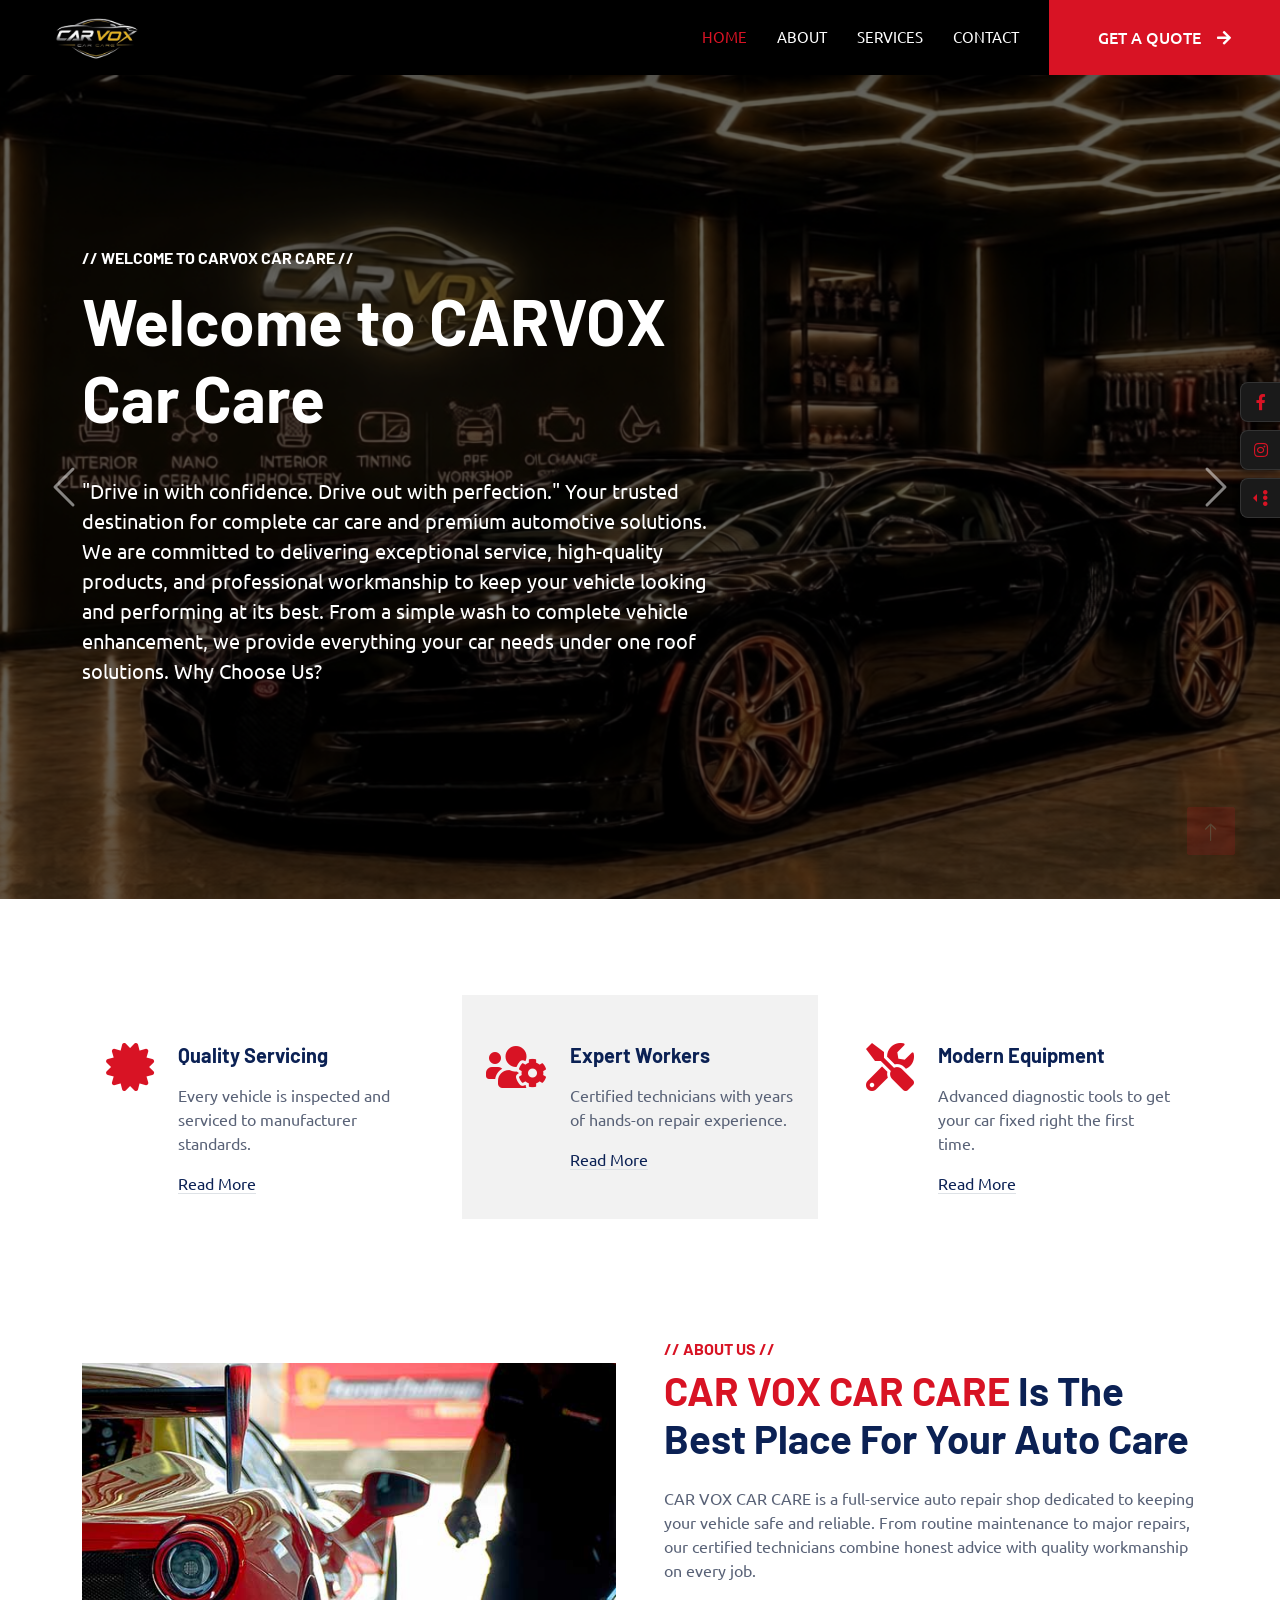
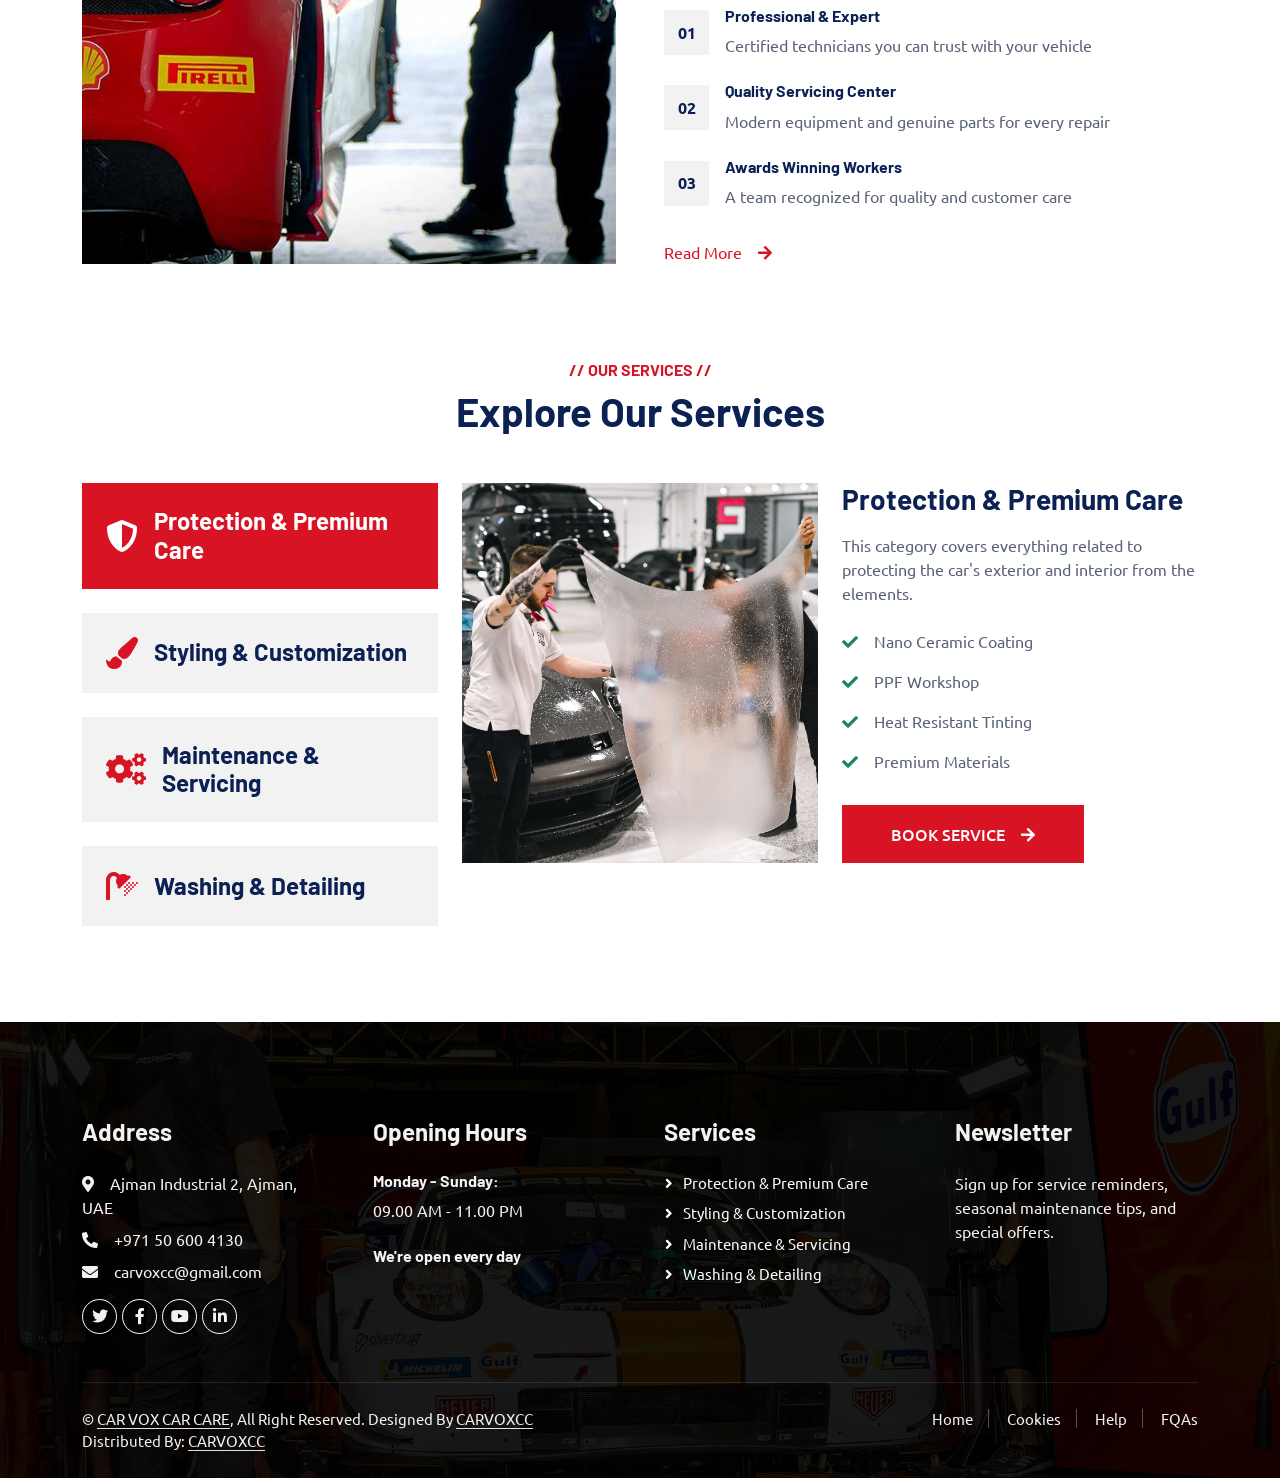
==== index.html @ cd402acd "first commit" ====
<!DOCTYPE html>
<html lang="en">

<head>
    <meta charset="utf-8">
    <title>CAR VOX CAR CARE | Car Repair & Auto Service</title>
    <meta content="width=device-width, initial-scale=1.0" name="viewport">
    <meta content="car repair, auto service, car mechanic, CAR VOX CAR CARE" name="keywords">
    <meta content="CAR VOX CAR CARE - trusted car repair and auto maintenance services." name="description">

    <!-- Favicon -->
    <link href="img/favicon.ico" rel="icon">

    <!-- Google Web Fonts -->
    <link rel="preconnect" href="https://fonts.googleapis.com">
    <link rel="preconnect" href="https://fonts.gstatic.com" crossorigin>
    <link href="https://fonts.googleapis.com/css2?family=Barlow:wght@600;700&family=Ubuntu:wght@400;500&display=swap"
        rel="stylesheet">

    <!-- Icon Font Stylesheet -->
    <link href="https://cdnjs.cloudflare.com/ajax/libs/font-awesome/5.10.0/css/all.min.css" rel="stylesheet">
    <link href="https://cdn.jsdelivr.net/npm/bootstrap-icons@1.4.1/font/bootstrap-icons.css" rel="stylesheet">

    <!-- Libraries Stylesheet -->
    <link href="lib/animate/animate.min.css" rel="stylesheet">
    <link href="lib/owlcarousel/assets/owl.carousel.min.css" rel="stylesheet">
    <link href="lib/tempusdominus/css/tempusdominus-bootstrap-4.min.css" rel="stylesheet" />

    <!-- Customized Bootstrap Stylesheet -->
    <link href="css/bootstrap.min.css" rel="stylesheet">

    <!-- Template Stylesheet -->
    <link href="css/style.css" rel="stylesheet">
</head>

<body>
    <!-- Spinner Start -->
    <div id="spinner"
        class="show bg-white position-fixed translate-middle w-100 vh-100 top-50 start-50 d-flex align-items-center justify-content-center">
        <div class="spinner-border text-primary" style="width: 3rem; height: 3rem;" role="status">
            <span class="sr-only">Loading...</span>
        </div>
    </div>
    <!-- Spinner End -->


    <!-- Topbar Start (Hidden)
    <div class="container-fluid bg-light p-0">
        <div class="row gx-0 d-none d-lg-flex">
            <div class="col-lg-7 px-5 text-start">
                <div class="h-100 d-inline-flex align-items-center py-3 me-4">
                    <small class="fa fa-map-marker-alt text-primary me-2"></small>
                    <small>Ajman Industrial 2, Ajman, UAE</small>
                </div>
                <div class="h-100 d-inline-flex align-items-center py-3">
                    <small class="far fa-clock text-primary me-2"></small>
                    <small>Open Daily : 09.00 AM - 11.00 PM</small>
                </div>
            </div>
            <div class="col-lg-5 px-5 text-end">
                <div class="h-100 d-inline-flex align-items-center py-3 me-4">
                    <small class="fa fa-phone-alt text-primary me-2"></small>
                    <small>+971 50 600 4130</small>
                </div>
                <div class="h-100 d-inline-flex align-items-center">
                    <a class="btn btn-sm-square bg-white text-primary me-1" href="https://www.instagram.com/carvox4/"><i
                            class=" fab fa-facebook-f"></i></a>
                    <a class="btn btn-sm-square bg-white text-primary me-1" href="https://www.instagram.com/carvox4/"><i class=" fab fa-twitter"></i></a>
                    <a class="btn btn-sm-square bg-white text-primary me-1" href="https://www.instagram.com/carvox4/"><i
                            class=" fab fa-linkedin-in"></i></a>
                    <a class="btn btn-sm-square bg-white text-primary me-0" href="https://www.instagram.com/carvox4/"><i class=" fab fa-instagram"></i></a>
                </div>
            </div>
        </div>
    </div>
    Topbar End -->


    <!-- Navbar Start -->
    <nav class="navbar navbar-expand-lg bg-black navbar-dark shadow sticky-top p-0">
        <a href="index.html" class="navbar-brand d-flex align-items-center px-4 px-lg-5">
            <img src="img/logo.png" alt="CAR VOX CAR CARE" class="img-fluid"
                style="max-width: 260px; max-height: 95px; object-fit: contain;">
        </a>
        <button type="button" class="navbar-toggler me-4" data-bs-toggle="collapse" data-bs-target="#navbarCollapse">
            <span class="navbar-toggler-icon"></span>
        </button>
        <div class="collapse navbar-collapse" id="navbarCollapse">
            <div class="navbar-nav ms-auto p-4 p-lg-0">
                <a href="index.html" class="nav-item nav-link active">Home</a>
                <a href="about.html" class="nav-item nav-link">About</a>
                <a href="service.html" class="nav-item nav-link">Services</a>
                <a href="contact.html" class="nav-item nav-link">Contact</a>
            </div>
            <a href="contact.html" class="btn btn-primary py-4 px-lg-5 d-none d-lg-block">Get A Quote<i
                    class="fa fa-arrow-right ms-3"></i></a>
        </div>
    </nav>
    <!-- Navbar End -->


    <!-- Carousel Start -->
    <div class="container-fluid p-0 mb-5">
        <div id="header-carousel" class="carousel slide" data-bs-ride="carousel">
            <div class="carousel-inner">
                <div class="carousel-item active">
                    <img class="w-100" src="imgh/home1.png" alt="Welcome to CARVOX Car Care">
                    <div class="carousel-caption d-flex align-items-center" style="background: rgba(0, 0, 0, 0.6);">
                        <div class="container">
                            <div class="row align-items-center justify-content-center justify-content-lg-start">
                                <div class="col-10 col-lg-7 text-center text-lg-start">
                                    <h6 class="text-white text-uppercase mb-3 animated slideInDown">// Welcome to CARVOX
                                        Car Care //</h6>
                                    <h1 class="display-3 text-white mb-4 pb-3 animated slideInDown">Welcome to CARVOX
                                        Car Care</h1>
                                    <p class="fs-5 text-white mb-4 pb-3 animated slideInDown">"Drive in with confidence.
                                        Drive out with perfection." <span class="d-none d-md-inline">Your trusted
                                            destination for complete car care
                                            and premium automotive solutions. We are committed to delivering exceptional
                                            service,
                                            high-quality products, and professional workmanship to keep your vehicle
                                            looking
                                            and
                                            performing at its best. From a simple wash to complete vehicle enhancement,
                                            we
                                            provide
                                            everything your car needs under one roof solutions. Why Choose Us?</span>
                                    </p>
                                </div>
                            </div>
                        </div>
                    </div>
                </div>
                <div class="carousel-item">
                    <img class="w-100" src="imgh/nano%20ceramic.jpg" alt="Nano Ceramic Coating">
                    <div class="carousel-caption d-flex align-items-center" style="background: rgba(0, 0, 0, 0.6);">
                        <div class="container">
                            <div class="row align-items-center justify-content-center justify-content-lg-start">
                                <div class="col-10 col-lg-7 text-center text-lg-start">
                                    <h6 class="text-white text-uppercase mb-3 animated slideInDown">// Nano Ceramic
                                        Coating //</h6>
                                    <h1 class="display-3 text-white mb-4 pb-3 animated slideInDown">Nano Ceramic Coating
                                    </h1>
                                    <p class="fs-5 text-white mb-4 pb-3 animated slideInDown">Experience advanced
                                        protection for your vehicle's paintwork with our premium nano ceramic
                                        coating. This state-of-the-art solution shields against scratches, UV rays, and
                                        environmental contaminants. Enjoy a long-lasting, glossy finish that keeps your
                                        car
                                        looking brand new for years.</p>
                                </div>
                            </div>
                        </div>
                    </div>
                </div>
                <div class="carousel-item">
                    <img class="w-100" src="imgh/ppf.jpg" alt="PPF Workshop">
                    <div class="carousel-caption d-flex align-items-center" style="background: rgba(0, 0, 0, 0.6);">
                        <div class="container">
                            <div class="row align-items-center justify-content-center justify-content-lg-start">
                                <div class="col-10 col-lg-7 text-center text-lg-start">
                                    <h6 class="text-white text-uppercase mb-3 animated slideInDown">// PPF Workshop //
                                    </h6>
                                    <h1 class="display-3 text-white mb-4 pb-3 animated slideInDown">PPF Workshop</h1>
                                    <p class="fs-5 text-white mb-4 pb-3 animated slideInDown">Preserve your car's
                                        flawless appearance with our high-quality Paint Protection Film (PPF)
                                        installation. Our expertly applied transparent film defends against rock chips,
                                        road
                                        debris, and minor abrasions. Drive with confidence knowing your original paint
                                        is
                                        safeguarded without compromising aesthetics.</p>
                                </div>
                            </div>
                        </div>
                    </div>
                </div>
                <div class="carousel-item">
                    <img class="w-100" src="imgh/tinting1.jpg" alt="Heat Resistant Tinting">
                    <div class="carousel-caption d-flex align-items-center" style="background: rgba(0, 0, 0, 0.6);">
                        <div class="container">
                            <div class="row align-items-center justify-content-center justify-content-lg-start">
                                <div class="col-10 col-lg-7 text-center text-lg-start">
                                    <h6 class="text-white text-uppercase mb-3 animated slideInDown">// Heat Resistant
                                        Tinting //</h6>
                                    <h1 class="display-3 text-white mb-4 pb-3 animated slideInDown">Heat Resistant
                                        Tinting</h1>
                                    <p class="fs-5 text-white mb-4 pb-3 animated slideInDown">Stay cool and comfortable
                                        with our premium heat-resistant window tinting services. Our
                                        advanced tints block harmful UV rays and significantly reduce interior
                                        temperatures. Enhance your privacy and protect your vehicle's upholstery from
                                        fading
                                        and sun damage.</p>
                                </div>
                            </div>
                        </div>
                    </div>
                </div>
                <div class="carousel-item">
                    <img class="w-100" src="imgh/premium%20material.jpg" alt="Premium Materials">
                    <div class="carousel-caption d-flex align-items-center" style="background: rgba(0, 0, 0, 0.6);">
                        <div class="container">
                            <div class="row align-items-center justify-content-center justify-content-lg-start">
                                <div class="col-10 col-lg-7 text-center text-lg-start">
                                    <h6 class="text-white text-uppercase mb-3 animated slideInDown">// Premium Materials
                                        //</h6>
                                    <h1 class="display-3 text-white mb-4 pb-3 animated slideInDown">Premium Materials
                                    </h1>
                                    <p class="fs-5 text-white mb-4 pb-3 animated slideInDown">We believe your vehicle
                                        deserves nothing but the absolute best in care and
                                        maintenance. That's why we exclusively use top-tier, industry-leading products
                                        and
                                        materials for all our services. Experience superior results and unmatched
                                        durability
                                        with our uncompromising commitment to quality.</p>
                                </div>
                            </div>
                        </div>
                    </div>
                </div>
                <div class="carousel-item">
                    <img class="w-100" src="imgh/upolstery.jpg" alt="Interior Upholstery">
                    <div class="carousel-caption d-flex align-items-center" style="background: rgba(0, 0, 0, 0.6);">
                        <div class="container">
                            <div class="row align-items-center justify-content-center justify-content-lg-start">
                                <div class="col-10 col-lg-7 text-center text-lg-start">
                                    <h6 class="text-white text-uppercase mb-3 animated slideInDown">// Interior
                                        Upholstery //</h6>
                                    <h1 class="display-3 text-white mb-4 pb-3 animated slideInDown">Interior Upholstery
                                    </h1>
                                    <p class="fs-5 text-white mb-4 pb-3 animated slideInDown">Transform your daily
                                        commute with our luxurious and comfortable interior seating
                                        upgrades. We offer premium leather, custom stitching, and ergonomic designs
                                        tailored
                                        to your unique style. Elevate your driving experience in a cabin that feels as
                                        incredible as it looks.</p>
                                </div>
                            </div>
                        </div>
                    </div>
                </div>
                <div class="carousel-item">
                    <img class="w-100" src="imgh/cat%20stero.jpg" alt="Car Stereo Systems">
                    <div class="carousel-caption d-flex align-items-center" style="background: rgba(0, 0, 0, 0.6);">
                        <div class="container">
                            <div class="row align-items-center justify-content-center justify-content-lg-start">
                                <div class="col-10 col-lg-7 text-center text-lg-start">
                                    <h6 class="text-white text-uppercase mb-3 animated slideInDown">// Car Stereo
                                        Systems //</h6>
                                    <h1 class="display-3 text-white mb-4 pb-3 animated slideInDown">Car Stereo Systems
                                    </h1>
                                    <p class="fs-5 text-white mb-4 pb-3 animated slideInDown">Immerse yourself in
                                        crystal-clear audio with our top-tier car stereo system
                                        upgrades. We install premium speakers, amplifiers, and head units customized for
                                        optimal acoustic performance. Turn every journey into a concert-like experience
                                        with
                                        unparalleled sound quality.</p>
                                </div>
                            </div>
                        </div>
                    </div>
                </div>
                <div class="carousel-item">
                    <img class="w-100" src="imgh/car%20aceesories.jpg" alt="Premium Accessories">
                    <div class="carousel-caption d-flex align-items-center" style="background: rgba(0, 0, 0, 0.6);">
                        <div class="container">
                            <div class="row align-items-center justify-content-center justify-content-lg-start">
                                <div class="col-10 col-lg-7 text-center text-lg-start">
                                    <h6 class="text-white text-uppercase mb-3 animated slideInDown">// Premium
                                        Accessories //</h6>
                                    <h1 class="display-3 text-white mb-4 pb-3 animated slideInDown">Premium Accessories
                                    </h1>
                                    <p class="fs-5 text-white mb-4 pb-3 animated slideInDown">Enhance your vehicle's
                                        functionality and aesthetic appeal with our range of premium
                                        accessories. From custom floor mats to advanced lighting solutions, we have
                                        exactly
                                        what you need. Personalize your ride to perfectly match your lifestyle and
                                        driving
                                        preferences.</p>
                                </div>
                            </div>
                        </div>
                    </div>
                </div>
                <div class="carousel-item">
                    <img class="w-100" src="imgh/wrapping.jpg" alt="Professional Wrapping">
                    <div class="carousel-caption d-flex align-items-center" style="background: rgba(0, 0, 0, 0.6);">
                        <div class="container">
                            <div class="row align-items-center justify-content-center justify-content-lg-start">
                                <div class="col-10 col-lg-7 text-center text-lg-start">
                                    <h6 class="text-white text-uppercase mb-3 animated slideInDown">// Professional
                                        Wrapping //</h6>
                                    <h1 class="display-3 text-white mb-4 pb-3 animated slideInDown">Professional
                                        Wrapping</h1>
                                    <p class="fs-5 text-white mb-4 pb-3 animated slideInDown">Completely reinvent your
                                        car's look with our precision vinyl wrapping services. Choose
                                        from a vast array of colors and finishes, including matte, gloss, and textured
                                        options. Protect your original paint while turning heads on the road with a
                                        flawless,
                                        custom design.</p>
                                </div>
                            </div>
                        </div>
                    </div>
                </div>
                <div class="carousel-item">
                    <img class="w-100" src="imgh/oilchange.jpg" alt="Engine Oil Change">
                    <div class="carousel-caption d-flex align-items-center" style="background: rgba(0, 0, 0, 0.6);">
                        <div class="container">
                            <div class="row align-items-center justify-content-center justify-content-lg-start">
                                <div class="col-10 col-lg-7 text-center text-lg-start">
                                    <h6 class="text-white text-uppercase mb-3 animated slideInDown">// Engine Oil Change
                                        //</h6>
                                    <h1 class="display-3 text-white mb-4 pb-3 animated slideInDown">Engine Oil Change
                                    </h1>
                                    <p class="fs-5 text-white mb-4 pb-3 animated slideInDown">Keep your engine running
                                        smoothly and efficiently with our comprehensive oil change
                                        services. We use premium synthetic oils and high-quality filters to ensure
                                        maximum
                                        engine protection. Extend the lifespan of your vehicle and maintain peak
                                        performance
                                        with regular maintenance.</p>
                                </div>
                            </div>
                        </div>
                    </div>
                </div>
                <div class="carousel-item">
                    <img class="w-100" src="imgh/quick%20lube.jpg" alt="Quick Lube Service">
                    <div class="carousel-caption d-flex align-items-center" style="background: rgba(0, 0, 0, 0.6);">
                        <div class="container">
                            <div class="row align-items-center justify-content-center justify-content-lg-start">
                                <div class="col-10 col-lg-7 text-center text-lg-start">
                                    <h6 class="text-white text-uppercase mb-3 animated slideInDown">// Quick Lube
                                        Service //</h6>
                                    <h1 class="display-3 text-white mb-4 pb-3 animated slideInDown">Quick Lube Service
                                    </h1>
                                    <p class="fs-5 text-white mb-4 pb-3 animated slideInDown">Experience fast,
                                        efficient, and reliable service for all your routine vehicle maintenance
                                        needs. Our expert technicians provide comprehensive fluid checks, top-offs, and
                                        swift
                                        filter replacements. Get back on the road safely and quickly without
                                        compromising on
                                        the quality of care.</p>
                                </div>
                            </div>
                        </div>
                    </div>
                </div>
                <div class="carousel-item">
                    <img class="w-100" src="imgh/quality%20you%20can%20trust.jpg" alt="Quality You Can Trust">
                    <div class="carousel-caption d-flex align-items-center" style="background: rgba(0, 0, 0, 0.6);">
                        <div class="container">
                            <div class="row align-items-center justify-content-center justify-content-lg-start">
                                <div class="col-10 col-lg-7 text-center text-lg-start">
                                    <h6 class="text-white text-uppercase mb-3 animated slideInDown">// Quality You Can
                                        Trust //</h6>
                                    <h1 class="display-3 text-white mb-4 pb-3 animated slideInDown">Quality You Can
                                        Trust</h1>
                                    <p class="fs-5 text-white mb-4 pb-3 animated slideInDown">Rely on our team of
                                        certified professionals for expertise and care you can completely
                                        trust. We are dedicated to delivering meticulous attention to detail and
                                        outstanding
                                        customer service. Your satisfaction and your vehicle's optimal performance are
                                        our
                                        absolute highest priorities.</p>
                                </div>
                            </div>
                        </div>
                    </div>
                </div>
                <div class="carousel-item">
                    <img class="w-100" src="imgh/foam%20wr.png" alt="Foam Wash">
                    <div class="carousel-caption d-flex align-items-center" style="background: rgba(0, 0, 0, 0.6);">
                        <div class="container">
                            <div class="row align-items-center justify-content-center justify-content-lg-start">
                                <div class="col-10 col-lg-7 text-center text-lg-start">
                                    <h6 class="text-white text-uppercase mb-3 animated slideInDown">// Foam Wash //</h6>
                                    <h1 class="display-3 text-white mb-4 pb-3 animated slideInDown">Foam Wash</h1>
                                    <p class="fs-5 text-white mb-4 pb-3 animated slideInDown">Treat your car to a deep,
                                        rejuvenating clean with our specialized thick foam wash. Our
                                        gentle yet effective formula lifts dirt and grime without scratching your
                                        delicate clear
                                        coat. Restore that stunning showroom shine to your vehicle's exterior with every
                                        wash.</p>
                                </div>
                            </div>
                        </div>
                    </div>
                </div>
                <div class="carousel-item">
                    <img class="w-100" src="imgh/water%20service.jpg" alt="Water Service">
                    <div class="carousel-caption d-flex align-items-center" style="background: rgba(0, 0, 0, 0.6);">
                        <div class="container">
                            <div class="row align-items-center justify-content-center justify-content-lg-start">
                                <div class="col-10 col-lg-7 text-center text-lg-start">
                                    <h6 class="text-white text-uppercase mb-3 animated slideInDown">// Water Service //
                                    </h6>
                                    <h1 class="display-3 text-white mb-4 pb-3 animated slideInDown">Water Service</h1>
                                    <p class="fs-5 text-white mb-4 pb-3 animated slideInDown">Ensure every inch of your
                                        vehicle is spotless with our thorough and meticulous water
                                        service. We use purified water and advanced techniques to prevent water spots
                                        and
                                        mineral deposits. Give your car the pristine, streak-free finish it deserves
                                        after
                                        every comprehensive clean.</p>
                                </div>
                            </div>
                        </div>
                    </div>
                </div>
                <div class="carousel-item">
                    <img class="w-100" src="imgh/interior%20cleaning.jpg" alt="Interior Cleaning">
                    <div class="carousel-caption d-flex align-items-center" style="background: rgba(0, 0, 0, 0.6);">
                        <div class="container">
                            <div class="row align-items-center justify-content-center justify-content-lg-start">
                                <div class="col-10 col-lg-7 text-center text-lg-start">
                                    <h6 class="text-white text-uppercase mb-3 animated slideInDown">// Interior Cleaning
                                        //</h6>
                                    <h1 class="display-3 text-white mb-4 pb-3 animated slideInDown">Interior Cleaning
                                    </h1>
                                    <p class="fs-5 text-white mb-4 pb-3 animated slideInDown">Refresh and revitalize
                                        your car's interior, returning it to pristine showroom
                                        condition. Our deep-cleaning process removes stubborn stains, odors, and hidden
                                        dust
                                        from all surfaces. Enjoy a healthier, more pleasant driving environment with our
                                        meticulous detailing.</p>
                                </div>
                            </div>
                        </div>
                    </div>
                </div>
                <div class="carousel-item">
                    <img class="w-100" src="imgh/car%20dry.jpg" alt="Dry & Finish">
                    <div class="carousel-caption d-flex align-items-center" style="background: rgba(0, 0, 0, 0.6);">
                        <div class="container">
                            <div class="row align-items-center justify-content-center justify-content-lg-start">
                                <div class="col-10 col-lg-7 text-center text-lg-start">
                                    <h6 class="text-white text-uppercase mb-3 animated slideInDown">// Dry & Finish //
                                    </h6>
                                    <h1 class="display-3 text-white mb-4 pb-3 animated slideInDown">Dry & Finish</h1>
                                    <p class="fs-5 text-white mb-4 pb-3 animated slideInDown">Complete your car's
                                        transformation with our perfect final touch drying and finishing
                                        process. We use ultra-soft microfiber towels and premium detail sprays for a
                                        flawless, glossy result. Drive away in a vehicle that looks impeccably clean and
                                        meticulously cared for.</p>
                                </div>
                            </div>
                        </div>
                    </div>
                </div>
            </div>
            <button class="carousel-control-prev" type="button" data-bs-target="#header-carousel" data-bs-slide="prev">
                <span class="carousel-control-prev-icon" aria-hidden="true"></span>
                <span class="visually-hidden">Previous</span>
            </button>
            <button class="carousel-control-next" type="button" data-bs-target="#header-carousel" data-bs-slide="next">
                <span class="carousel-control-next-icon" aria-hidden="true"></span>
                <span class="visually-hidden">Next</span>
            </button>
        </div>
    </div>
    <!-- Carousel End -->



    <!-- Service Start -->
    <div class="container-xxl py-5">
        <div class="container">
            <div class="row g-4">
                <div class="col-lg-4 col-md-6 wow fadeInUp" data-wow-delay="0.1s">
                    <div class="d-flex py-5 px-4">
                        <i class="fa fa-certificate fa-3x text-primary flex-shrink-0"></i>
                        <div class="ps-4">
                            <h5 class="mb-3">Quality Servicing</h5>
                            <p>Every vehicle is inspected and serviced to manufacturer standards.</p>
                            <a class="text-secondary border-bottom" href="">Read More</a>
                        </div>
                    </div>
                </div>
                <div class=" col-lg-4 col-md-6 wow fadeInUp" data-wow-delay="0.3s">
                    <div class="d-flex bg-light py-5 px-4">
                        <i class="fa fa-users-cog fa-3x text-primary flex-shrink-0"></i>
                        <div class="ps-4">
                            <h5 class="mb-3">Expert Workers</h5>
                            <p>Certified technicians with years of hands-on repair experience.</p>
                            <a class="text-secondary border-bottom" href="">Read More</a>
                        </div>
                    </div>
                </div>
                <div class=" col-lg-4 col-md-6 wow fadeInUp" data-wow-delay="0.5s">
                    <div class="d-flex py-5 px-4">
                        <i class="fa fa-tools fa-3x text-primary flex-shrink-0"></i>
                        <div class="ps-4">
                            <h5 class="mb-3">Modern Equipment</h5>
                            <p>Advanced diagnostic tools to get your car fixed right the first
                                time.</p>
                            <a class="text-secondary border-bottom" href="">Read More</a>
                        </div>
                    </div>
                </div>
            </div>
        </div>
    </div>
    <!-- Service End -->


    <!-- About Start -->
    <div class=" container-xxl py-5">
        <div class="container">
            <div class="row g-5">
                <div class="col-lg-6 pt-4" style="min-height: 400px;">
                    <div class="position-relative h-100 wow fadeIn" data-wow-delay="0.1s">
                        <img class="position-absolute img-fluid w-100 h-100" src="img/about.jpg"
                            style="object-fit: cover;" alt="">

                    </div>
                </div>
                <div class="col-lg-6">
                    <h6 class="text-primary text-uppercase">// About Us //
                    </h6>
                    <h1 class="mb-4"><span class="text-primary">CAR VOX CAR
                            CARE</span> Is The Best Place For Your Auto
                        Care</h1>
                    <p class="mb-4">CAR VOX CAR CARE is a full-service auto
                        repair shop dedicated to keeping your
                        vehicle safe and reliable. From routine maintenance
                        to major repairs, our certified technicians
                        combine honest advice with quality workmanship on
                        every job.</p>
                    <div class="row g-4 mb-3 pb-3">
                        <div class="col-12 wow fadeIn" data-wow-delay="0.1s">
                            <div class="d-flex">
                                <div class="bg-light d-flex flex-shrink-0 align-items-center justify-content-center mt-1"
                                    style="width: 45px; height: 45px;">
                                    <span class="fw-bold text-secondary">01</span>
                                </div>
                                <div class="ps-3">
                                    <h6>Professional & Expert</h6>
                                    <span>Certified technicians you can
                                        trust with your vehicle</span>
                                </div>
                            </div>
                        </div>
                        <div class="col-12 wow fadeIn" data-wow-delay="0.3s">
                            <div class="d-flex">
                                <div class="bg-light d-flex flex-shrink-0 align-items-center justify-content-center mt-1"
                                    style="width: 45px; height: 45px;">
                                    <span class="fw-bold text-secondary">02</span>
                                </div>
                                <div class="ps-3">
                                    <h6>Quality Servicing Center</h6>
                                    <span>Modern equipment and genuine parts
                                        for every repair</span>
                                </div>
                            </div>
                        </div>
                        <div class="col-12 wow fadeIn" data-wow-delay="0.5s">
                            <div class="d-flex">
                                <div class="bg-light d-flex flex-shrink-0 align-items-center justify-content-center mt-1"
                                    style="width: 45px; height: 45px;">
                                    <span class="fw-bold text-secondary">03</span>
                                </div>
                                <div class="ps-3">
                                    <h6>Awards Winning Workers</h6>
                                    <span>A team recognized for quality and
                                        customer care</span>
                                </div>
                            </div>
                        </div>
                    </div>
                    <a href=" class=" btn btn-primary py-3 px-5">Read More<i class="fa fa-arrow-right ms-3"></i></a>
                </div>
            </div>
        </div>
    </div>
    <!-- About End -->





    <!-- Service Start -->
    <div class="container-xxl service py-5">
        <div class="container">
            <div class="text-center wow fadeInUp" data-wow-delay="0.1s">
                <h6 class="text-primary text-uppercase">// Our Services //</h6>
                <h1 class="mb-5">Explore Our Services</h1>
            </div>
            <div class="row g-4 wow fadeInUp" data-wow-delay="0.3s">
                <div class="col-lg-4">
                    <div class="nav w-100 nav-pills me-4">
                        <button class="nav-link w-100 d-flex align-items-center text-start p-4 mb-4 active"
                            data-bs-toggle="pill" data-bs-target="#tab-pane-1" type="button">
                            <i class="fa fa-shield-alt fa-2x me-3"></i>
                            <h4 class="m-0">Protection & Premium Care</h4>
                        </button>
                        <button class="nav-link w-100 d-flex align-items-center text-start p-4 mb-4"
                            data-bs-toggle="pill" data-bs-target="#tab-pane-2" type="button">
                            <i class="fa fa-paint-brush fa-2x me-3"></i>
                            <h4 class="m-0">Styling & Customization</h4>
                        </button>
                        <button class="nav-link w-100 d-flex align-items-center text-start p-4 mb-4"
                            data-bs-toggle="pill" data-bs-target="#tab-pane-3" type="button">
                            <i class="fa fa-cogs fa-2x me-3"></i>
                            <h4 class="m-0">Maintenance & Servicing</h4>
                        </button>
                        <button class="nav-link w-100 d-flex align-items-center text-start p-4 mb-0"
                            data-bs-toggle="pill" data-bs-target="#tab-pane-4" type="button">
                            <i class="fa fa-shower fa-2x me-3"></i>
                            <h4 class="m-0">Washing & Detailing</h4>
                        </button>
                    </div>
                </div>
                <div class="col-lg-8">
                    <div class="tab-content w-100">
                        <div class="tab-pane fade show active" id="tab-pane-1">
                            <div class="row g-4">
                                <div class="col-md-6" style="min-height: 350px;">
                                    <div class="position-relative h-100">
                                        <img class="position-absolute img-fluid w-100 h-100" src="imgh/ppf.jpg"
                                            style="object-fit: cover;" alt="Protection & Premium Care">
                                    </div>
                                </div>
                                <div class="col-md-6">
                                    <h3 class="mb-3">Protection & Premium Care</h3>
                                    <p class="mb-4">This category covers everything related to protecting the car's
                                        exterior and interior from the elements.</p>
                                    <p><i class="fa fa-check text-success me-3"></i>Nano Ceramic Coating</p>
                                    <p><i class="fa fa-check text-success me-3"></i>PPF Workshop</p>
                                    <p><i class="fa fa-check text-success me-3"></i>Heat Resistant Tinting</p>
                                    <p><i class="fa fa-check text-success me-3"></i>Premium Materials</p>
                                    <a href="contact.html" class="btn btn-primary py-3 px-5 mt-3">Book Service<i
                                            class="fa fa-arrow-right ms-3"></i></a>
                                </div>
                            </div>
                        </div>
                        <div class="tab-pane fade" id="tab-pane-2">
                            <div class="row g-4">
                                <div class="col-md-6" style="min-height: 350px;">
                                    <div class="position-relative h-100">
                                        <img class="position-absolute img-fluid w-100 h-100" src="imgh/wrapping.jpg"
                                            style="object-fit: cover;" alt="Styling & Customization">
                                    </div>
                                </div>
                                <div class="col-md-6">
                                    <h3 class="mb-3">Styling & Customization</h3>
                                    <p class="mb-4">This category highlights the aesthetic and functional upgrades we
                                        offer for both the interior and exterior of your vehicle.</p>
                                    <p><i class="fa fa-check text-success me-3"></i>Interior Upholstery</p>
                                    <p><i class="fa fa-check text-success me-3"></i>Car Stereo Systems</p>
                                    <p><i class="fa fa-check text-success me-3"></i>Premium Accessories</p>
                                    <p><i class="fa fa-check text-success me-3"></i>Professional Wrapping</p>
                                    <a href="contact.html" class="btn btn-primary py-3 px-5 mt-3">Book Service<i
                                            class="fa fa-arrow-right ms-3"></i></a>
                                </div>
                            </div>
                        </div>
                        <div class="tab-pane fade" id="tab-pane-3">
                            <div class="row g-4">
                                <div class="col-md-6" style="min-height: 350px;">
                                    <div class="position-relative h-100">
                                        <img class="position-absolute img-fluid w-100 h-100" src="imgh/oilchange.jpg"
                                            style="object-fit: cover;" alt="Maintenance & Servicing">
                                    </div>
                                </div>
                                <div class="col-md-6">
                                    <h3 class="mb-3">Maintenance & Servicing</h3>
                                    <p class="mb-4">This category focuses on the mechanical upkeep, routine maintenance,
                                        and long-term reliability of your vehicle.</p>
                                    <p><i class="fa fa-check text-success me-3"></i>Engine Oil Change</p>
                                    <p><i class="fa fa-check text-success me-3"></i>Quick Lube Service</p>
                                    <p><i class="fa fa-check text-success me-3"></i>Quality You Can Trust</p>
                                    <a href="contact.html" class="btn btn-primary py-3 px-5 mt-3">Book Service<i
                                            class="fa fa-arrow-right ms-3"></i></a>
                                </div>
                            </div>
                        </div>
                        <div class="tab-pane fade" id="tab-pane-4">
                            <div class="row g-4">
                                <div class="col-md-6" style="min-height: 350px;">
                                    <div class="position-relative h-100">
                                        <img class="position-absolute img-fluid w-100 h-100" src="imgh/foam%20wr.png"
                                            style="object-fit: cover;" alt="Washing & Detailing">
                                    </div>
                                </div>
                                <div class="col-md-6">
                                    <h3 class="mb-3">Washing & Detailing</h3>
                                    <p class="mb-4">This category groups all of our thorough cleaning, washing, and
                                        pristine finishing services together.</p>
                                    <p><i class="fa fa-check text-success me-3"></i>Foam Wash</p>
                                    <p><i class="fa fa-check text-success me-3"></i>Water Service</p>
                                    <p><i class="fa fa-check text-success me-3"></i>Interior Cleaning</p>
                                    <p><i class="fa fa-check text-success me-3"></i>Dry & Finish</p>
                                    <a href="contact.html" class="btn btn-primary py-3 px-5 mt-3">Book Service<i
                                            class="fa fa-arrow-right ms-3"></i></a>
                                </div>
                            </div>
                        </div>
                    </div>
                </div>
            </div>
        </div>
    </div>
    <!-- Service End -->


    <!-- Booking Start (Hidden)
                                                            <div class="container-fluid bg-secondary booking my-5 wow fadeInUp"
                                                                data-wow-delay="0.1s">
                                                                <div class="container">
                                                                    <div class="row gx-5">
                                                                        <div class="col-lg-6 py-5">
                                                                            <div class="py-5">
                                                                                <h1 class="text-white mb-4">Certified
                                                                                    and Award Winning Car Repair Service
                                                                                    Provider</h1>
                                                                                <p class="text-white mb-0">With 15 years
                                                                                    of experience, CAR VOX CAR CARE has
                                                                                    built a reputation
                                                                                    for honest diagnostics, quality
                                                                                    repairs, and fair pricing. Whether
                                                                                    it's a routine oil change
                                                                                    or a major engine repair, our
                                                                                    certified team treats every car like
                                                                                    it's our own. Fill out
                                                                                    the form to book your next service
                                                                                    appointment.</p>
                                                                            </div>
                                                                        </div>
                                                                        <div class="col-lg-6">
                                                                            <div class="bg-primary h-100 d-flex flex-column justify-content-center text-center p-5 wow zoomIn"
                                                                                data-wow-delay="0.6s">
                                                                                <h1 class="text-white mb-4">Book For A
                                                                                    Service</h1>
                                                                                <form>
                                                                                    <div class="row g-3">
                                                                                        <div class="col-12 col-sm-6">
                                                                                            <input type="text"
                                                                                                class="form-control border-0"
                                                                                                placeholder="Your Name"
                                                                                                style="height: 55px;">
                                                                                        </div>
                                                                                        <div class="col-12 col-sm-6">
                                                                                            <input type="email"
                                                                                                class="form-control border-0"
                                                                                                placeholder="Your Email"
                                                                                                style="height: 55px;">
                                                                                        </div>
                                                                                        <div class="col-12 col-sm-6">
                                                                                            <select
                                                                                                class="form-select border-0"
                                                                                                style="height: 55px;">
                                                                                                <option selected>Select
                                                                                                    A Service</option>
                                                                                                <option value="1">
                                                                                                    Service 1</option>
                                                                                                <option value="2">
                                                                                                    Service 2</option>
                                                                                                <option value="3">
                                                                                                    Service 3</option>
                                                                                            </select>
                                                                                        </div>
                                                                                        <div class="col-12 col-sm-6">
                                                                                            <div class="date" id="date1"
                                                                                                data-target-input="nearest">
                                                                                                <input type="text"
                                                                                                    class="form-control border-0 datetimepicker-input"
                                                                                                    placeholder="Service Date"
                                                                                                    data-target="#date1"
                                                                                                    data-toggle="datetimepicker"
                                                                                                    style="height: 55px;">
                                                                                            </div>
                                                                                        </div>
                                                                                        <div class="col-12">
                                                                                            <textarea
                                                                                                class="form-control border-0"
                                                                                                placeholder="Special Request"></textarea>
                                                                                        </div>
                                                                                        <div class="col-12">
                                                                                            <button
                                                                                                class="btn btn-secondary w-100 py-3"
                                                                                                type="submit">Book
                                                                                                Now</button>
                                                                                        </div>
                                                                                    </div>
                                                                                </form>
                                                                            </div>
                                                                        </div>
                                                                    </div>
                                                                </div>
                                                            </div>
                                                            Booking End -->


    <!-- Team Start -->
    <!-- <div class="container-xxl py-5">
        <div class="container">
            <div class="text-center wow fadeInUp" data-wow-delay="0.1s">
                <h6 class="text-primary text-uppercase">// Our Technicians //</h6>
                <h1 class="mb-5">Our Expert Technicians</h1>
            </div>
            <div class="row g-4">
                <div class="col-lg-3 col-md-6 wow fadeInUp" data-wow-delay="0.1s">
                    <div class="team-item">
                        <div class="position-relative overflow-hidden">
                            <img class="img-fluid" src="img/team-1.jpg" alt="">
                            <div class="team-overlay position-absolute start-0 top-0 w-100 h-100">
                                <a class="btn btn-square mx-1" href="https://www.instagram.com/carvox4/"><i class="fab fa-facebook-f"></i></a>
                                <a class="btn btn-square mx-1" href="https://www.instagram.com/carvox4/"><i class="fab fa-twitter"></i></a>
                                <a class="btn btn-square mx-1" href="https://www.instagram.com/carvox4/"><i class="fab fa-instagram"></i></a>
                            </div>
                        </div>
                        <div class="bg-light text-center p-4">
                            <h5 class="fw-bold mb-0">Full Name</h5>
                            <small>Designation</small>
                        </div>
                    </div>
                </div>
                <div class="col-lg-3 col-md-6 wow fadeInUp" data-wow-delay="0.3s">
                    <div class="team-item">
                        <div class="position-relative overflow-hidden">
                            <img class="img-fluid" src="img/team-2.jpg" alt="">
                            <div class="team-overlay position-absolute start-0 top-0 w-100 h-100">
                                <a class="btn btn-square mx-1" href="https://www.instagram.com/carvox4/"><i class="fab fa-facebook-f"></i></a>
                                <a class="btn btn-square mx-1" href="https://www.instagram.com/carvox4/"><i class="fab fa-twitter"></i></a>
                                <a class="btn btn-square mx-1" href="https://www.instagram.com/carvox4/"><i class="fab fa-instagram"></i></a>
                            </div>
                        </div>
                        <div class="bg-light text-center p-4">
                            <h5 class="fw-bold mb-0">Full Name</h5>
                            <small>Designation</small>
                        </div>
                    </div>
                </div>
                <div class="col-lg-3 col-md-6 wow fadeInUp" data-wow-delay="0.5s">
                    <div class="team-item">
                        <div class="position-relative overflow-hidden">
                            <img class="img-fluid" src="img/team-3.jpg" alt="">
                            <div class="team-overlay position-absolute start-0 top-0 w-100 h-100">
                                <a class="btn btn-square mx-1" href="https://www.instagram.com/carvox4/"><i class="fab fa-facebook-f"></i></a>
                                <a class="btn btn-square mx-1" href="https://www.instagram.com/carvox4/"><i class="fab fa-twitter"></i></a>
                                <a class="btn btn-square mx-1" href="https://www.instagram.com/carvox4/"><i class="fab fa-instagram"></i></a>
                            </div>
                        </div>
                        <div class="bg-light text-center p-4">
                            <h5 class="fw-bold mb-0">Full Name</h5>
                            <small>Designation</small>
                        </div>
                    </div>
                </div>
                <div class="col-lg-3 col-md-6 wow fadeInUp" data-wow-delay="0.7s">
                    <div class="team-item">
                        <div class="position-relative overflow-hidden">
                            <img class="img-fluid" src="img/team-4.jpg" alt="">
                            <div class="team-overlay position-absolute start-0 top-0 w-100 h-100">
                                <a class="btn btn-square mx-1" href="https://www.instagram.com/carvox4/"><i class="fab fa-facebook-f"></i></a>
                                <a class="btn btn-square mx-1" href="https://www.instagram.com/carvox4/"><i class="fab fa-twitter"></i></a>
                                <a class="btn btn-square mx-1" href="https://www.instagram.com/carvox4/"><i class="fab fa-instagram"></i></a>
                            </div>
                        </div>
                        <div class="bg-light text-center p-4">
                            <h5 class="fw-bold mb-0">Full Name</h5>
                            <small>Designation</small>
                        </div>
                    </div>
                </div>
            </div>
        </div>
    </div> -->
    <!-- Team End -->


    <!-- Testimonial Start (Hidden)
                                                            <div class="container-xxl py-5 wow fadeInUp"
                                                                data-wow-delay="0.1s">
                                                                <div class="container">
                                                                    <div class="text-center">
                                                                        <h6 class="text-primary text-uppercase">//
                                                                            Testimonial //</h6>
                                                                        <h1 class="mb-5">Our Clients Say!</h1>
                                                                    </div>
                                                                    <div
                                                                        class="owl-carousel testimonial-carousel position-relative">
                                                                        <div class="testimonial-item text-center">
                                                                            <img class="bg-light rounded-circle p-2 mx-auto mb-3"
                                                                                src="img/testimonial-1.jpg"
                                                                                style="width: 80px; height: 80px;">
                                                                            <h5 class="mb-0">Sarah M.</h5>
                                                                            <p>Local Customer</p>
                                                                            <div
                                                                                class="testimonial-text bg-light text-center p-4">
                                                                                <p class="mb-0">The team at CAR VOX CAR
                                                                                    CARE was upfront about the cost and
                                                                                    had my car ready the
                                                                                    same day. Great communication
                                                                                    throughout.</p>
                                                                            </div>
                                                                        </div>
                                                                        <div class="testimonial-item text-center">
                                                                            <img class="bg-light rounded-circle p-2 mx-auto mb-3"
                                                                                src="img/testimonial-2.jpg"
                                                                                style="width: 80px; height: 80px;">
                                                                            <h5 class="mb-0">James R.</h5>
                                                                            <p>Local Customer</p>
                                                                            <div
                                                                                class="testimonial-text bg-light text-center p-4">
                                                                                <p class="mb-0">Finally a repair shop I
                                                                                    trust. They explained exactly what
                                                                                    was wrong and didn't
                                                                                    try to upsell me on anything I
                                                                                    didn't need.</p>
                                                                            </div>
                                                                        </div>
                                                                        <div class="testimonial-item text-center">
                                                                            <img class="bg-light rounded-circle p-2 mx-auto mb-3"
                                                                                src="img/testimonial-3.jpg"
                                                                                style="width: 80px; height: 80px;">
                                                                            <h5 class="mb-0">Priya K.</h5>
                                                                            <p>Local Customer</p>
                                                                            <div
                                                                                class="testimonial-text bg-light text-center p-4">
                                                                                <p class="mb-0">Quick oil change,
                                                                                    friendly staff, and fair pricing.
                                                                                    This is now my go-to place
                                                                                    for regular maintenance.</p>
                                                                            </div>
                                                                        </div>
                                                                        <div class="testimonial-item text-center">
                                                                            <img class="bg-light rounded-circle p-2 mx-auto mb-3"
                                                                                src="img/testimonial-4.jpg"
                                                                                style="width: 80px; height: 80px;">
                                                                            <h5 class="mb-0">David L.</h5>
                                                                            <p>Local Customer</p>
                                                                            <div
                                                                                class="testimonial-text bg-light text-center p-4">
                                                                                <p class="mb-0">Had a check-engine light
                                                                                    come on and they diagnosed it fast.
                                                                                    Professional
                                                                                    service from start to finish.</p>
                                                                            </div>
                                                                        </div>
                                                                    </div>
                                                                </div>
                                                            </div>
                                                            Testimonial End -->


    <!-- Footer Start -->
    <div class="container-fluid bg-dark text-light footer pt-5 mt-5 wow fadeIn" data-wow-delay="0.1s">
        <div class="container py-5">
            <div class="row g-5">
                <div class="col-lg-3 col-md-6">
                    <h4 class="text-light mb-4">Address</h4>
                    <p class="mb-2"><i class="fa fa-map-marker-alt me-3"></i>Ajman
                        Industrial 2, Ajman, UAE</p>
                    <p class="mb-2"><i class="fa fa-phone-alt me-3"></i>+971
                        50 600 4130</p>
                    <p class="mb-2"><i class="fa fa-envelope me-3"></i>carvoxcc@gmail.com
                    </p>
                    <div class="d-flex pt-2">
                        <a class="btn btn-outline-light btn-social" href=""><i class=" fab
                                                                                    fa-twitter"></i></a>
                        <a class="btn btn-outline-light btn-social" href=""><i class=" fab
                                                                                    fa-facebook-f"></i></a>
                        <a class="btn btn-outline-light btn-social" href=""><i class=" fab
                                                                                    fa-youtube"></i></a>
                        <a class="btn btn-outline-light btn-social" href=""><i class=" fab
                                                                                    fa-linkedin-in"></i></a>
                    </div>
                </div>
                <div class="col-lg-3 col-md-6">
                    <h4 class="text-light mb-4">Opening Hours
                    </h4>
                    <h6 class="text-light">Monday - Sunday:</h6>
                    <p class="mb-4">09.00 AM - 11.00 PM</p>
                    <h6 class="text-light">We're open every day
                    </h6>
                    <p class="mb-0"> </p>
                </div>
                <div class="col-lg-3 col-md-6">
                    <h4 class="text-light mb-4">Services</h4>
                    <a class="btn btn-link" href="service.html">Protection & Premium Care</a>
                    <a class="btn btn-link" href="service.html">Styling & Customization</a>
                    <a class="btn btn-link" href="service.html">Maintenance & Servicing</a>
                    <a class="btn btn-link" href="service.html">Washing & Detailing</a>
                </div>
                <div class=" col-lg-3 col-md-6">
                    <h4 class="text-light mb-4">Newsletter
                    </h4>
                    <p>Sign up for service reminders,
                        seasonal maintenance tips, and
                        special offers.</p>
                    <!-- <div class="position-relative mx-auto" style="max-width: 400px;">
                        <input class="form-control border-0 w-100 py-3 ps-4 pe-5" type="text" placeholder="Your email">
                        <button type="button"
                            class="btn btn-primary py-2 position-absolute top-0 end-0 mt-2 me-2">SignUp</button>
                    </div> -->
                </div>
            </div>
        </div>
        <div class="container">
            <div class="copyright">
                <div class="row">
                    <div class="col-md-6 text-center text-md-start mb-3 mb-md-0">
                        &copy; <a class="border-bottom" href="#">CAR VOX CAR CARE</a>, All
                        Right Reserved.

                        <!--/*** This template is free as long as you keep the footer authorÃƒÂ¢Ã¢â€šÂ¬Ã¢â€žÂ¢s credit link/attribution link/backlink. If you'd like to use the template without the footer authorÃƒÂ¢Ã¢â€šÂ¬Ã¢â€žÂ¢s credit link/attribution link/backlink, you can purchase the Credit Removal License from "https://htmlcodex.com/credit-removal". Thank you for your support. ***/-->
                        Designed By <a class="border-bottom" href="https://carvoxcc.com">CARVOXCC</a>
                        <br>Distributed By: <a class="border-bottom" href="https://carvoxcc.com"
                            target="_blank">CARVOXCC</a>
                    </div>
                    <div class="col-md-6 text-center text-md-end">
                        <div class="footer-menu">
                            <a href="">Home</a>
                            <a href="">Cookies</a>
                            <a href="">Help</a>
                            <a href="">FQAs</a>
                        </div>
                    </div>
                </div>
            </div>
        </div>
    </div>
    <!-- Footer End -->


    <!-- Fixed Social Icons -->
    <section class="rightSideFixedSocialIcons">
        <a class="iconBox" href="https://www.instagram.com/carvox4/" target="_blank"
            aria-label="Visit CAR VOX on Facebook">
            <i class="fab fa-facebook-f"></i>
        </a>
        <a class="iconBox" href="https://www.instagram.com/carvox4/" target="_blank"
            aria-label="Visit CAR VOX on Instagram">
            <i class="fab fa-instagram"></i>
        </a>
        <div class="dropdown dropstart">
            <button class="btn btn-secondary dropdown-toggle iconBox" type="button" id="socialDropdownBtn"
                aria-label="More social links" data-bs-toggle="dropdown" aria-expanded="false">
                <i class="fa fa-ellipsis-v"></i>
            </button>
            <ul class="dropdown-menu" aria-labelledby="socialDropdownBtn">
                <li>
                    <a class="iconBox" href="https://www.instagram.com/carvox4/" target="_blank"
                        aria-label="Visit CAR VOX on YouTube">
                        <i class="fab fa-youtube"></i>
                    </a>
                </li>
                <li>
                    <a class="iconBox" href="https://www.instagram.com/carvox4/" target="_blank"
                        aria-label="Visit CAR VOX on LinkedIn">
                        <i class="fab fa-linkedin-in"></i>
                    </a>
                </li>
            </ul>
        </div>
    </section>

    <!-- Back to Top -->
    <a href="#" class="btn btn-lg btn-primary btn-lg-square back-to-top"><i class="bi bi-arrow-up"></i></a>


    <!-- JavaScript Libraries -->
    <script src="https://code.jquery.com/jquery-3.4.1.min.js"></script>
    <script src="https://cdn.jsdelivr.net/npm/bootstrap@5.0.0/dist/js/bootstrap.bundle.min.js"></script>
    <script src="lib/wow/wow.min.js"></script>
    <script src="lib/easing/easing.min.js"></script>
    <script src="lib/waypoints/waypoints.min.js"></script>
    <script src="lib/counterup/counterup.min.js"></script>
    <script src="lib/owlcarousel/owl.carousel.min.js"></script>
    <script src="lib/tempusdominus/js/moment.min.js"></script>
    <script src="lib/tempusdominus/js/moment-timezone.min.js"></script>
    <script src="lib/tempusdominus/js/tempusdominus-bootstrap-4.min.js"></script>

    <!-- Template Javascript -->
    <script src="js/main.js"></script>
</body>

</html>
---- css/style.css ----
/********** Template CSS **********/
:root {
    --primary: #D81324;
    --secondary: #0B2154;
    --light: #F2F2F2;
    --dark: #111111;
}

.fw-medium {
    font-weight: 600 !important;
}

.back-to-top {
    position: fixed;
    display: none;
    right: 45px;
    bottom: 45px;
    z-index: 99;
}


/*** Spinner ***/
#spinner {
    opacity: 0;
    visibility: hidden;
    transition: opacity .5s ease-out, visibility 0s linear .5s;
    z-index: 99999;
}

#spinner.show {
    transition: opacity .5s ease-out, visibility 0s linear 0s;
    visibility: visible;
    opacity: 1;
}


/*** Button ***/
.btn {
    font-weight: 500;
    text-transform: uppercase;
    transition: .5s;
}

.btn.btn-primary,
.btn.btn-secondary {
    color: #FFFFFF;
}

.btn-square {
    width: 38px;
    height: 38px;
}

.btn-sm-square {
    width: 32px;
    height: 32px;
}

.btn-lg-square {
    width: 48px;
    height: 48px;
}

.btn-square,
.btn-sm-square,
.btn-lg-square {
    padding: 0;
    display: flex;
    align-items: center;
    justify-content: center;
    font-weight: normal;
    border-radius: 2px;
}


/*** Navbar ***/
.navbar .dropdown-toggle::after {
    border: none;
    content: "\f107";
    font-family: "Font Awesome 5 Free";
    font-weight: 900;
    vertical-align: middle;
    margin-left: 8px;
}

.navbar-dark .navbar-nav .nav-link {
    margin-right: 30px;
    padding: 25px 0;
    color: #FFFFFF;
    font-size: 15px;
    text-transform: uppercase;
    outline: none;
}

.navbar-dark .navbar-nav .nav-link:hover,
.navbar-dark .navbar-nav .nav-link.active {
    color: var(--primary);
}

@media (max-width: 991.98px) {
    .navbar-dark .navbar-nav .nav-link  {
        margin-right: 0;
        padding: 10px 0;
    }

    .navbar-dark .navbar-nav {
        border-top: 1px solid #333333;
    }
}

.navbar-dark .navbar-brand,
.navbar-dark a.btn {
    height: 75px;
}

.navbar-dark.sticky-top {
    top: -100px;
    transition: .5s;
}

.bg-black {
    background-color: #000000 !important;
}

@media (min-width: 992px) {
    .navbar .nav-item .dropdown-menu {
        display: block;
        border: none;
        margin-top: 0;
        top: 150%;
        opacity: 0;
        visibility: hidden;
        transition: .5s;
    }

    .navbar .nav-item:hover .dropdown-menu {
        top: 100%;
        visibility: visible;
        transition: .5s;
        opacity: 1;
    }
}


/*** Header ***/
.carousel-caption {
    top: 0;
    left: 0;
    right: 0;
    bottom: 0;
    background: rgba(0, 0, 0, .7);
    z-index: 1;
}

.carousel-control-prev,
.carousel-control-next {
    width: 10%;
}

.carousel-control-prev-icon,
.carousel-control-next-icon {
    width: 3rem;
    height: 3rem;
}

#header-carousel .carousel-inner {
    -webkit-transform: translate3d(0, 0, 0);
    transform: translate3d(0, 0, 0);
}

#header-carousel .carousel-item {
    position: relative;
    height: calc(100vh - 76px);
    min-height: 400px;
    -webkit-backface-visibility: hidden;
    backface-visibility: hidden;
    transform: translateZ(0);
}

#header-carousel .carousel-item img {
    position: absolute;
    width: 100%;
    height: 100%;
    object-fit: cover;
    -webkit-backface-visibility: hidden;
    backface-visibility: hidden;
}

@media (max-width: 768px) {
    #header-carousel .carousel-item {
        height: calc(100vh - 76px);
        min-height: 400px;
    }
}

.page-header {
    background-position: center center;
    background-repeat: no-repeat;
    background-size: cover;
}

.page-header-inner {
    background: rgba(0, 0, 0, .7);
}

.breadcrumb-item + .breadcrumb-item::before {
    color: var(--light);
}


/*** Facts ***/
.fact {
    background: linear-gradient(rgba(0, 0, 0, .7), rgba(0, 0, 0, .7)), url(../img/carousel-bg-1.jpg);
    background-position: center center;
    background-repeat: no-repeat;
    background-size: cover;
}


/*** Service ***/
.service .nav .nav-link {
    background: var(--light);
    transition: .5s;
}

.service .nav .nav-link.active {
    background: var(--primary);
}

.service .nav .nav-link.active h4 {
    color: #FFFFFF !important;
}


/*** Booking ***/
.booking {
    background: linear-gradient(rgba(0, 0, 0, .7), rgba(0, 0, 0, .7)), url(../img/carousel-bg-2.jpg) center center no-repeat;
    background-size: cover;
}

.bootstrap-datetimepicker-widget.bottom {
    top: auto !important;
}

.bootstrap-datetimepicker-widget .table * {
    border-bottom-width: 0px;
}

.bootstrap-datetimepicker-widget .table th {
    font-weight: 500;
}

.bootstrap-datetimepicker-widget.dropdown-menu {
    padding: 10px;
    border-radius: 2px;
}

.bootstrap-datetimepicker-widget table td.active,
.bootstrap-datetimepicker-widget table td.active:hover {
    background: var(--primary);
}

.bootstrap-datetimepicker-widget table td.today::before {
    border-bottom-color: var(--primary);
}


/*** Team ***/
.team-item .team-overlay {
    display: flex;
    align-items: center;
    justify-content: center;
    background: var(--primary);
    transform: scale(0);
    transition: .5s;
}

.team-item:hover .team-overlay {
    transform: scale(1);
}

.team-item .team-overlay .btn {
    color: var(--primary);
    background: #FFFFFF;
}

.team-item .team-overlay .btn:hover {
    color: #FFFFFF;
    background: var(--secondary)
}


/*** Testimonial ***/
.testimonial-carousel .owl-item .testimonial-text,
.testimonial-carousel .owl-item.center .testimonial-text * {
    transition: .5s;
}

.testimonial-carousel .owl-item.center .testimonial-text {
    background: var(--primary) !important;
}

.testimonial-carousel .owl-item.center .testimonial-text * {
    color: #FFFFFF !important;
}

.testimonial-carousel .owl-dots {
    margin-top: 24px;
    display: flex;
    align-items: flex-end;
    justify-content: center;
}

.testimonial-carousel .owl-dot {
    position: relative;
    display: inline-block;
    margin: 0 5px;
    width: 15px;
    height: 15px;
    border: 1px solid #CCCCCC;
    transition: .5s;
}

.testimonial-carousel .owl-dot.active {
    background: var(--primary);
    border-color: var(--primary);
}


/*** Footer ***/
.footer {
    background: linear-gradient(rgba(0, 0, 0, .9), rgba(0, 0, 0, .9)), url(../img/carousel-bg-1.jpg) center center no-repeat;
    background-size: cover;
}

.footer .btn.btn-social {
    margin-right: 5px;
    width: 35px;
    height: 35px;
    display: flex;
    align-items: center;
    justify-content: center;
    color: var(--light);
    border: 1px solid #FFFFFF;
    border-radius: 35px;
    transition: .3s;
}

.footer .btn.btn-social:hover {
    color: var(--primary);
}

.footer .btn.btn-link {
    display: block;
    margin-bottom: 5px;
    padding: 0;
    text-align: left;
    color: #FFFFFF;
    font-size: 15px;
    font-weight: normal;
    text-transform: capitalize;
    transition: .3s;
}

.footer .btn.btn-link::before {
    position: relative;
    content: "\f105";
    font-family: "Font Awesome 5 Free";
    font-weight: 900;
    margin-right: 10px;
}

.footer .btn.btn-link:hover {
    letter-spacing: 1px;
    box-shadow: none;
}

.footer .copyright {
    padding: 25px 0;
    font-size: 15px;
    border-top: 1px solid rgba(256, 256, 256, .1);
}

.footer .copyright a {
    color: var(--light);
}

.footer .footer-menu a {
    margin-right: 15px;
    padding-right: 15px;
    border-right: 1px solid rgba(255, 255, 255, .3);
}

.footer .footer-menu a:last-child {
    margin-right: 0;
    padding-right: 0;
    border-right: none;
}

/* Right Side Fixed Social Icons */
.rightSideFixedSocialIcons {
    position: fixed;
    top: 50%;
    right: 0;
    transform: translateY(-50%);
    display: flex;
    flex-direction: column;
    gap: 8px;
    z-index: 9999;
    padding-right: 0;
}
.rightSideFixedSocialIcons .iconBox {
    display: flex;
    align-items: center;
    justify-content: center;
    width: 40px;
    height: 40px;
    background-color: #1a1a1a;
    color: var(--primary, #C4A45C);
    border-radius: 8px 0 0 8px;
    border: 1px solid #333;
    border-right: none;
    text-decoration: none;
    transition: all 0.3s ease;
    box-shadow: -2px 2px 5px rgba(0,0,0,0.5);
    cursor: pointer;
}
.rightSideFixedSocialIcons .iconBox i {
    font-size: 16px;
}
.rightSideFixedSocialIcons .iconBox:hover {
    background-color: var(--primary, #C4A45C);
    color: #111111;
    border-color: var(--primary, #C4A45C);
}
.rightSideFixedSocialIcons .dropdown-menu {
    min-width: auto;
    padding: 0;
    background: transparent;
    border: none;
    box-shadow: none;
}
.rightSideFixedSocialIcons .dropdown-menu li {
    margin-bottom: 8px;
    display: flex;
    justify-content: flex-end;
}
.rightSideFixedSocialIcons .dropdown-toggle::after {
    display: none;
}
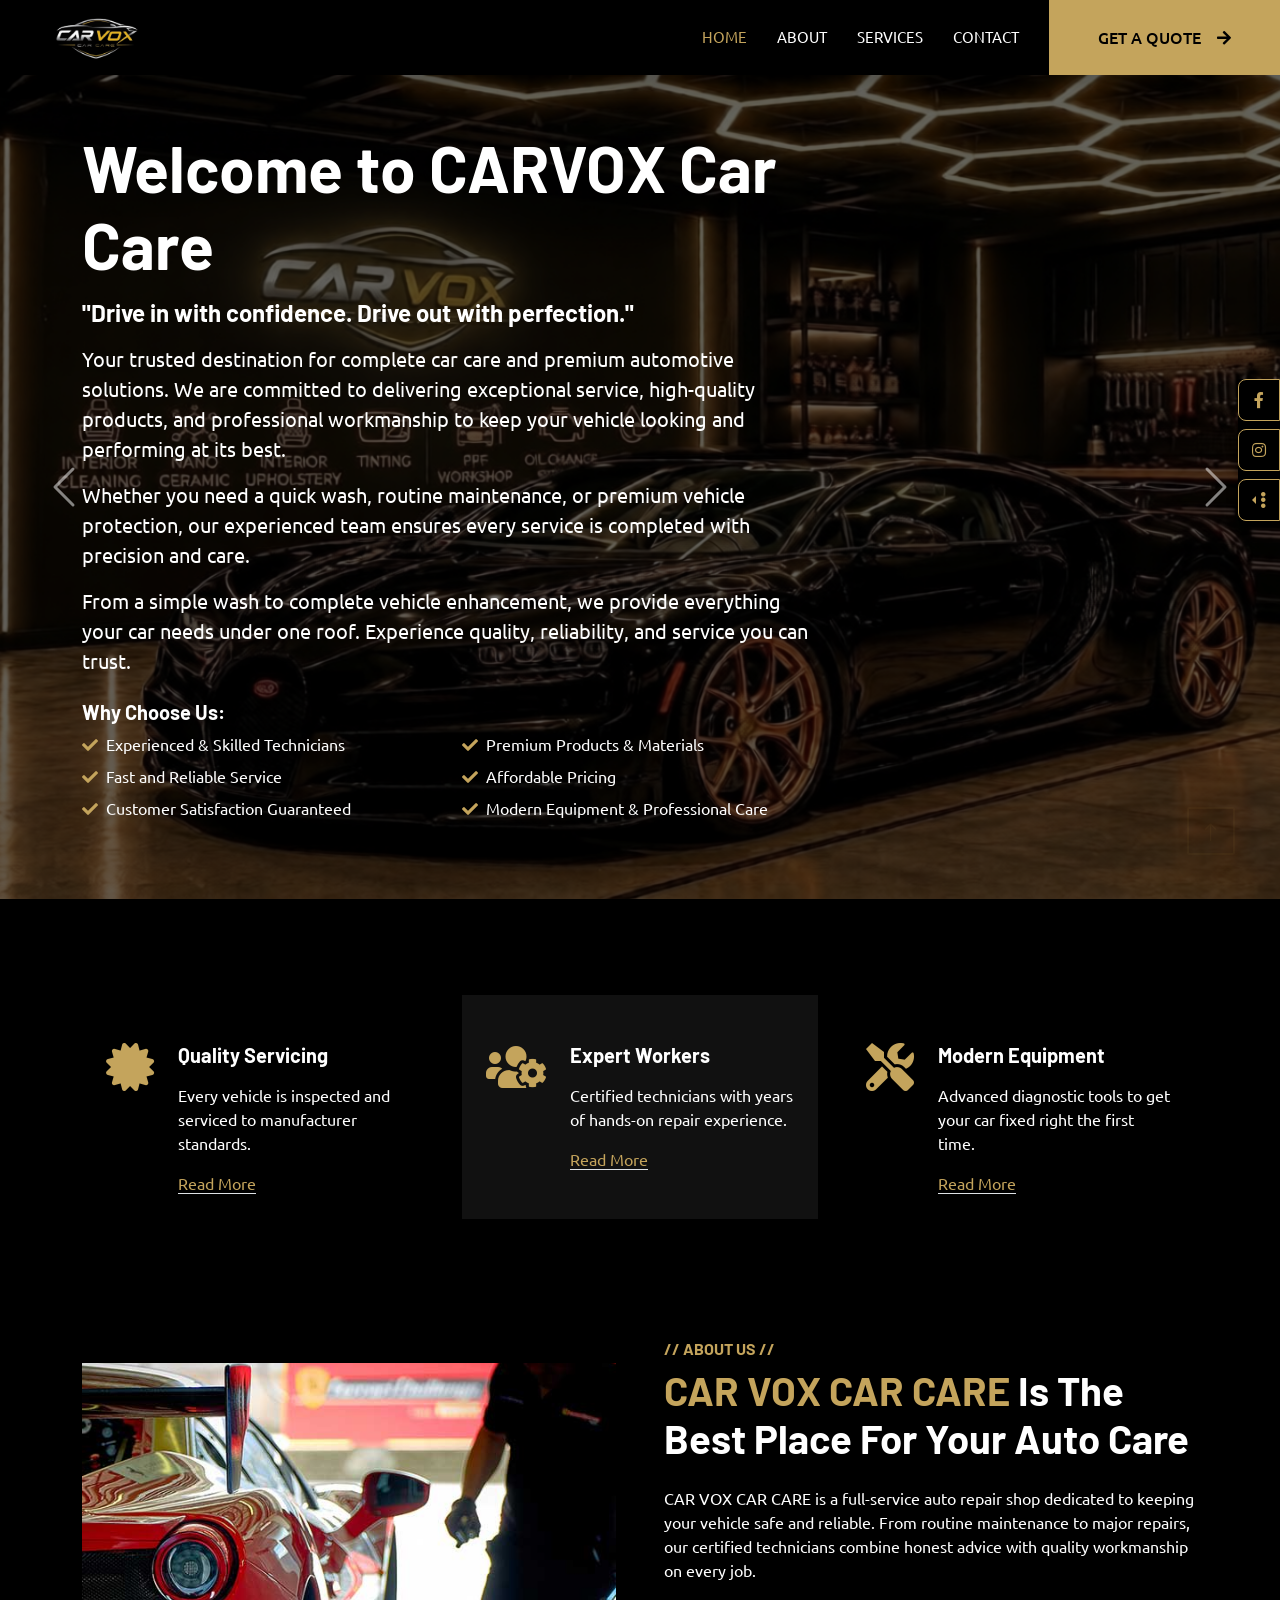
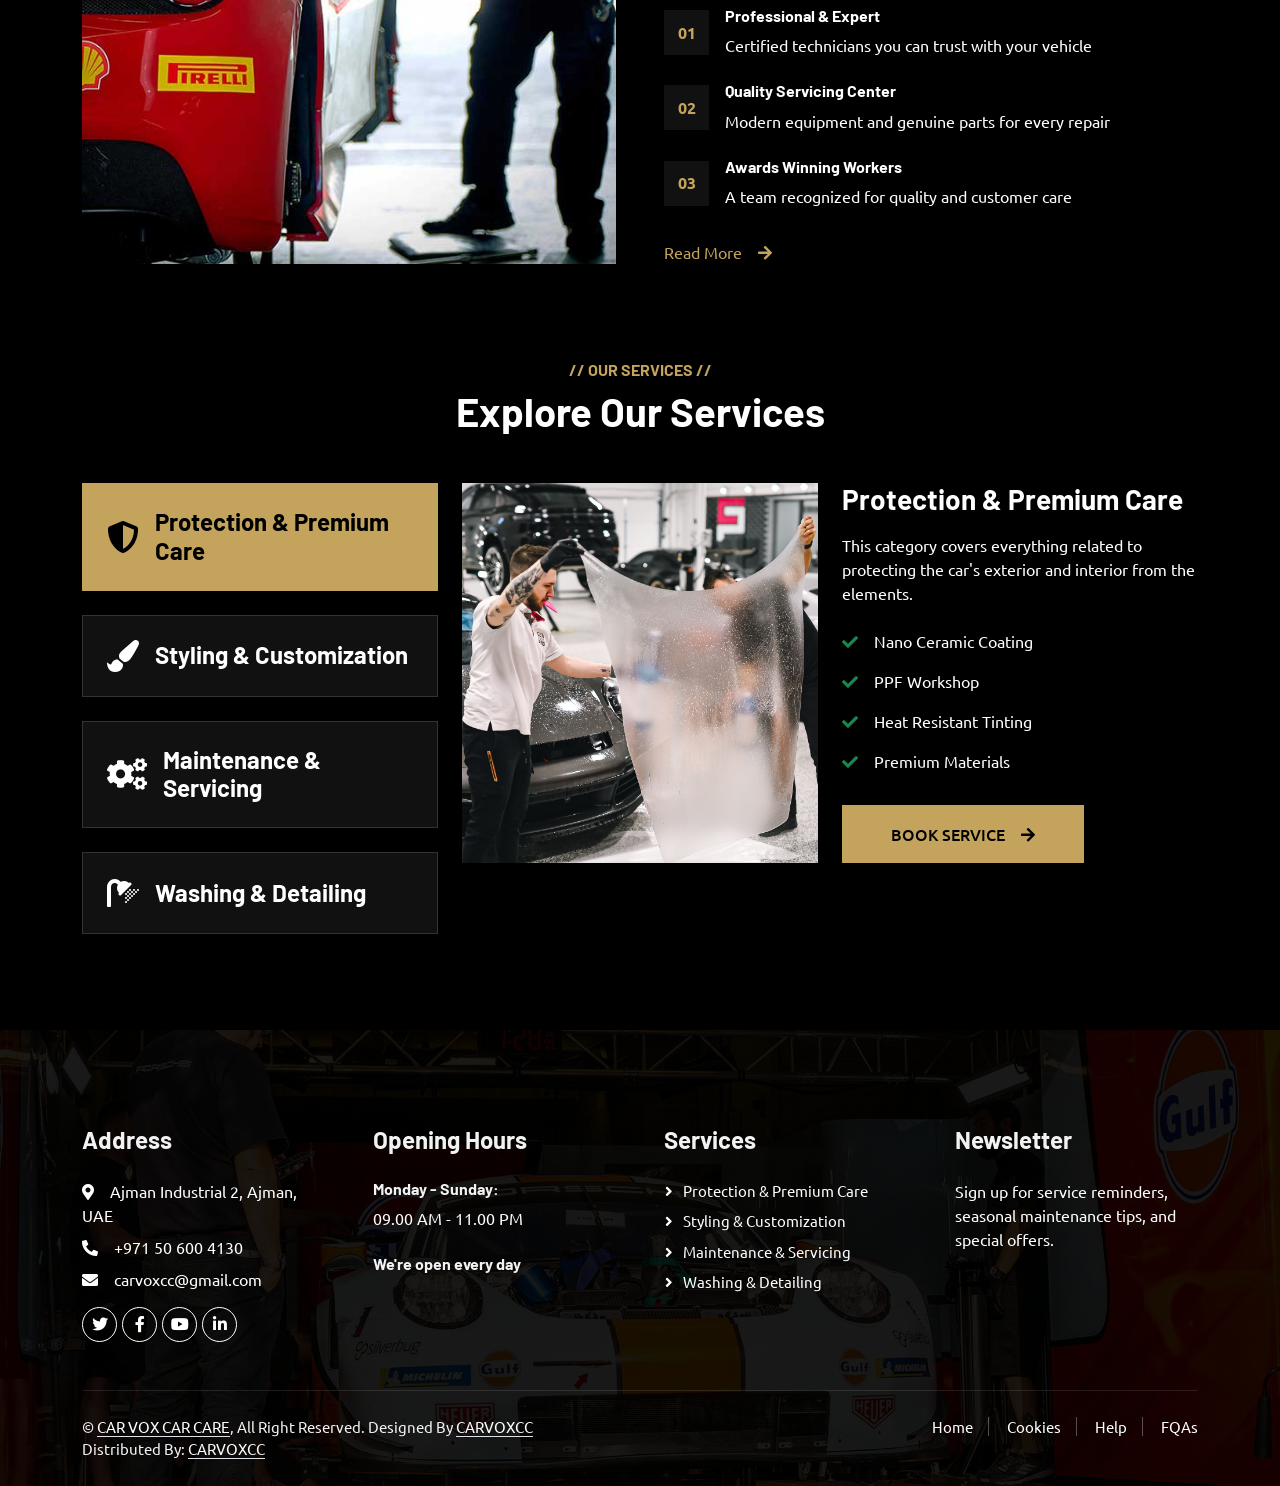
==== commit 410d933d: "second commit" ====
--- a/index.html
+++ b/index.html
@@ -108,24 +108,33 @@
                     <div class="carousel-caption d-flex align-items-center" style="background: rgba(0, 0, 0, 0.6);">
                         <div class="container">
                             <div class="row align-items-center justify-content-center justify-content-lg-start">
-                                <div class="col-10 col-lg-7 text-center text-lg-start">
-                                    <h6 class="text-white text-uppercase mb-3 animated slideInDown">// Welcome to CARVOX
-                                        Car Care //</h6>
-                                    <h1 class="display-3 text-white mb-4 pb-3 animated slideInDown">Welcome to CARVOX
-                                        Car Care</h1>
-                                    <p class="fs-5 text-white mb-4 pb-3 animated slideInDown">"Drive in with confidence.
-                                        Drive out with perfection." <span class="d-none d-md-inline">Your trusted
-                                            destination for complete car care
-                                            and premium automotive solutions. We are committed to delivering exceptional
-                                            service,
-                                            high-quality products, and professional workmanship to keep your vehicle
-                                            looking
-                                            and
-                                            performing at its best. From a simple wash to complete vehicle enhancement,
-                                            we
-                                            provide
-                                            everything your car needs under one roof solutions. Why Choose Us?</span>
+                                <div class="col-10 col-xl-8 text-center text-lg-start">
+                                    <h1 class="display-3 text-white mb-3 animated slideInDown">Welcome to CARVOX Car Care</h1>
+                                    <h4 class="text-white mb-3 animated slideInDown">"Drive in with confidence. Drive out with perfection."</h4>
+                                    
+                                    <p class="fs-5 text-white mb-3 animated slideInDown">
+                                        Your trusted destination for complete car care and premium automotive solutions. We are committed to delivering exceptional service, high-quality products, and professional workmanship to keep your vehicle looking and performing at its best.
                                     </p>
+                                    
+                                    <p class="fs-5 text-white mb-3 d-none d-md-block animated slideInDown">
+                                        Whether you need a quick wash, routine maintenance, or premium vehicle protection, our experienced team ensures every service is completed with precision and care.
+                                    </p>
+                                    
+                                    <p class="fs-5 text-white mb-4 d-none d-lg-block animated slideInDown">
+                                        From a simple wash to complete vehicle enhancement, we provide everything your car needs under one roof. Experience quality, reliability, and service you can trust.
+                                    </p>
+
+                                    <div class="text-white text-start animated slideInDown d-none d-md-block">
+                                        <h5 class="text-white mb-2">Why Choose Us:</h5>
+                                        <ul class="list-unstyled row">
+                                            <li class="col-sm-6 mb-2"><i class="fa fa-check text-primary me-2"></i>Experienced & Skilled Technicians</li>
+                                            <li class="col-sm-6 mb-2"><i class="fa fa-check text-primary me-2"></i>Premium Products & Materials</li>
+                                            <li class="col-sm-6 mb-2"><i class="fa fa-check text-primary me-2"></i>Fast and Reliable Service</li>
+                                            <li class="col-sm-6 mb-2"><i class="fa fa-check text-primary me-2"></i>Affordable Pricing</li>
+                                            <li class="col-sm-6 mb-2"><i class="fa fa-check text-primary me-2"></i>Customer Satisfaction Guaranteed</li>
+                                            <li class="col-sm-6 mb-2"><i class="fa fa-check text-primary me-2"></i>Modern Equipment & Professional Care</li>
+                                        </ul>
+                                    </div>
                                 </div>
                             </div>
                         </div>
@@ -137,8 +146,8 @@
                         <div class="container">
                             <div class="row align-items-center justify-content-center justify-content-lg-start">
                                 <div class="col-10 col-lg-7 text-center text-lg-start">
-                                    <h6 class="text-white text-uppercase mb-3 animated slideInDown">// Nano Ceramic
-                                        Coating //</h6>
+                                    <!-- <h6 class="text-white text-uppercase mb-3 animated slideInDown">// Nano Ceramic
+                                        Coating //</h6> -->
                                     <h1 class="display-3 text-white mb-4 pb-3 animated slideInDown">Nano Ceramic Coating
                                     </h1>
                                     <p class="fs-5 text-white mb-4 pb-3 animated slideInDown">Experience advanced
@@ -158,8 +167,8 @@
                         <div class="container">
                             <div class="row align-items-center justify-content-center justify-content-lg-start">
                                 <div class="col-10 col-lg-7 text-center text-lg-start">
-                                    <h6 class="text-white text-uppercase mb-3 animated slideInDown">// PPF Workshop //
-                                    </h6>
+                                    <!-- <h6 class="text-white text-uppercase mb-3 animated slideInDown">// PPF Workshop //
+                                    </h6> -->
                                     <h1 class="display-3 text-white mb-4 pb-3 animated slideInDown">PPF Workshop</h1>
                                     <p class="fs-5 text-white mb-4 pb-3 animated slideInDown">Preserve your car's
                                         flawless appearance with our high-quality Paint Protection Film (PPF)
@@ -179,8 +188,8 @@
                         <div class="container">
                             <div class="row align-items-center justify-content-center justify-content-lg-start">
                                 <div class="col-10 col-lg-7 text-center text-lg-start">
-                                    <h6 class="text-white text-uppercase mb-3 animated slideInDown">// Heat Resistant
-                                        Tinting //</h6>
+                                    <!-- <h6 class="text-white text-uppercase mb-3 animated slideInDown">// Heat Resistant
+                                        Tinting //</h6> -->
                                     <h1 class="display-3 text-white mb-4 pb-3 animated slideInDown">Heat Resistant
                                         Tinting</h1>
                                     <p class="fs-5 text-white mb-4 pb-3 animated slideInDown">Stay cool and comfortable
@@ -200,8 +209,8 @@
                         <div class="container">
                             <div class="row align-items-center justify-content-center justify-content-lg-start">
                                 <div class="col-10 col-lg-7 text-center text-lg-start">
-                                    <h6 class="text-white text-uppercase mb-3 animated slideInDown">// Premium Materials
-                                        //</h6>
+                                    <!-- <h6 class="text-white text-uppercase mb-3 animated slideInDown">// Premium Materials
+                                        //</h6> -->
                                     <h1 class="display-3 text-white mb-4 pb-3 animated slideInDown">Premium Materials
                                     </h1>
                                     <p class="fs-5 text-white mb-4 pb-3 animated slideInDown">We believe your vehicle
@@ -222,8 +231,8 @@
                         <div class="container">
                             <div class="row align-items-center justify-content-center justify-content-lg-start">
                                 <div class="col-10 col-lg-7 text-center text-lg-start">
-                                    <h6 class="text-white text-uppercase mb-3 animated slideInDown">// Interior
-                                        Upholstery //</h6>
+                                    <!-- <h6 class="text-white text-uppercase mb-3 animated slideInDown">// Interior
+                                        Upholstery //</h6> -->
                                     <h1 class="display-3 text-white mb-4 pb-3 animated slideInDown">Interior Upholstery
                                     </h1>
                                     <p class="fs-5 text-white mb-4 pb-3 animated slideInDown">Transform your daily
@@ -243,8 +252,8 @@
                         <div class="container">
                             <div class="row align-items-center justify-content-center justify-content-lg-start">
                                 <div class="col-10 col-lg-7 text-center text-lg-start">
-                                    <h6 class="text-white text-uppercase mb-3 animated slideInDown">// Car Stereo
-                                        Systems //</h6>
+                                    <!-- <h6 class="text-white text-uppercase mb-3 animated slideInDown">// Car Stereo
+                                        Systems //</h6> -->
                                     <h1 class="display-3 text-white mb-4 pb-3 animated slideInDown">Car Stereo Systems
                                     </h1>
                                     <p class="fs-5 text-white mb-4 pb-3 animated slideInDown">Immerse yourself in
@@ -264,8 +273,8 @@
                         <div class="container">
                             <div class="row align-items-center justify-content-center justify-content-lg-start">
                                 <div class="col-10 col-lg-7 text-center text-lg-start">
-                                    <h6 class="text-white text-uppercase mb-3 animated slideInDown">// Premium
-                                        Accessories //</h6>
+                                    <!-- <h6 class="text-white text-uppercase mb-3 animated slideInDown">// Premium
+                                        Accessories //</h6> -->
                                     <h1 class="display-3 text-white mb-4 pb-3 animated slideInDown">Premium Accessories
                                     </h1>
                                     <p class="fs-5 text-white mb-4 pb-3 animated slideInDown">Enhance your vehicle's
@@ -286,8 +295,8 @@
                         <div class="container">
                             <div class="row align-items-center justify-content-center justify-content-lg-start">
                                 <div class="col-10 col-lg-7 text-center text-lg-start">
-                                    <h6 class="text-white text-uppercase mb-3 animated slideInDown">// Professional
-                                        Wrapping //</h6>
+                                    <!-- <h6 class="text-white text-uppercase mb-3 animated slideInDown">// Professional
+                                        Wrapping //</h6> -->
                                     <h1 class="display-3 text-white mb-4 pb-3 animated slideInDown">Professional
                                         Wrapping</h1>
                                     <p class="fs-5 text-white mb-4 pb-3 animated slideInDown">Completely reinvent your
@@ -307,8 +316,8 @@
                         <div class="container">
                             <div class="row align-items-center justify-content-center justify-content-lg-start">
                                 <div class="col-10 col-lg-7 text-center text-lg-start">
-                                    <h6 class="text-white text-uppercase mb-3 animated slideInDown">// Engine Oil Change
-                                        //</h6>
+                                    <!-- <h6 class="text-white text-uppercase mb-3 animated slideInDown">// Engine Oil Change
+                                        //</h6> -->
                                     <h1 class="display-3 text-white mb-4 pb-3 animated slideInDown">Engine Oil Change
                                     </h1>
                                     <p class="fs-5 text-white mb-4 pb-3 animated slideInDown">Keep your engine running
@@ -329,8 +338,8 @@
                         <div class="container">
                             <div class="row align-items-center justify-content-center justify-content-lg-start">
                                 <div class="col-10 col-lg-7 text-center text-lg-start">
-                                    <h6 class="text-white text-uppercase mb-3 animated slideInDown">// Quick Lube
-                                        Service //</h6>
+                                    <!-- <h6 class="text-white text-uppercase mb-3 animated slideInDown">// Quick Lube
+                                        Service //</h6> -->
                                     <h1 class="display-3 text-white mb-4 pb-3 animated slideInDown">Quick Lube Service
                                     </h1>
                                     <p class="fs-5 text-white mb-4 pb-3 animated slideInDown">Experience fast,
@@ -351,8 +360,8 @@
                         <div class="container">
                             <div class="row align-items-center justify-content-center justify-content-lg-start">
                                 <div class="col-10 col-lg-7 text-center text-lg-start">
-                                    <h6 class="text-white text-uppercase mb-3 animated slideInDown">// Quality You Can
-                                        Trust //</h6>
+                                    <!-- <h6 class="text-white text-uppercase mb-3 animated slideInDown">// Quality You Can
+                                        Trust //</h6> -->
                                     <h1 class="display-3 text-white mb-4 pb-3 animated slideInDown">Quality You Can
                                         Trust</h1>
                                     <p class="fs-5 text-white mb-4 pb-3 animated slideInDown">Rely on our team of
@@ -373,7 +382,7 @@
                         <div class="container">
                             <div class="row align-items-center justify-content-center justify-content-lg-start">
                                 <div class="col-10 col-lg-7 text-center text-lg-start">
-                                    <h6 class="text-white text-uppercase mb-3 animated slideInDown">// Foam Wash //</h6>
+                                    <!-- <h6 class="text-white text-uppercase mb-3 animated slideInDown">// Foam Wash //</h6> -->
                                     <h1 class="display-3 text-white mb-4 pb-3 animated slideInDown">Foam Wash</h1>
                                     <p class="fs-5 text-white mb-4 pb-3 animated slideInDown">Treat your car to a deep,
                                         rejuvenating clean with our specialized thick foam wash. Our
@@ -392,8 +401,8 @@
                         <div class="container">
                             <div class="row align-items-center justify-content-center justify-content-lg-start">
                                 <div class="col-10 col-lg-7 text-center text-lg-start">
-                                    <h6 class="text-white text-uppercase mb-3 animated slideInDown">// Water Service //
-                                    </h6>
+                                    <!-- <h6 class="text-white text-uppercase mb-3 animated slideInDown">// Water Service //
+                                    </h6> -->
                                     <h1 class="display-3 text-white mb-4 pb-3 animated slideInDown">Water Service</h1>
                                     <p class="fs-5 text-white mb-4 pb-3 animated slideInDown">Ensure every inch of your
                                         vehicle is spotless with our thorough and meticulous water
@@ -413,8 +422,8 @@
                         <div class="container">
                             <div class="row align-items-center justify-content-center justify-content-lg-start">
                                 <div class="col-10 col-lg-7 text-center text-lg-start">
-                                    <h6 class="text-white text-uppercase mb-3 animated slideInDown">// Interior Cleaning
-                                        //</h6>
+                                    <!-- <h6 class="text-white text-uppercase mb-3 animated slideInDown">// Interior Cleaning
+                                        //</h6> -->
                                     <h1 class="display-3 text-white mb-4 pb-3 animated slideInDown">Interior Cleaning
                                     </h1>
                                     <p class="fs-5 text-white mb-4 pb-3 animated slideInDown">Refresh and revitalize
@@ -434,8 +443,8 @@
                         <div class="container">
                             <div class="row align-items-center justify-content-center justify-content-lg-start">
                                 <div class="col-10 col-lg-7 text-center text-lg-start">
-                                    <h6 class="text-white text-uppercase mb-3 animated slideInDown">// Dry & Finish //
-                                    </h6>
+                                    <!-- <h6 class="text-white text-uppercase mb-3 animated slideInDown">// Dry & Finish //
+                                    </h6> -->
                                     <h1 class="display-3 text-white mb-4 pb-3 animated slideInDown">Dry & Finish</h1>
                                     <p class="fs-5 text-white mb-4 pb-3 animated slideInDown">Complete your car's
                                         transformation with our perfect final touch drying and finishing
@@ -1004,7 +1013,7 @@
                         &copy; <a class="border-bottom" href="#">CAR VOX CAR CARE</a>, All
                         Right Reserved.
 
-                        <!--/*** This template is free as long as you keep the footer authorÃƒÂ¢Ã¢â€šÂ¬Ã¢â€žÂ¢s credit link/attribution link/backlink. If you'd like to use the template without the footer authorÃƒÂ¢Ã¢â€šÂ¬Ã¢â€žÂ¢s credit link/attribution link/backlink, you can purchase the Credit Removal License from "https://htmlcodex.com/credit-removal". Thank you for your support. ***/-->
+                        <!--/*** This template is free as long as you keep the footer author's credit link/attribution link/backlink. If you'd like to use the template without the footer author's credit link/attribution link/backlink, you can purchase the Credit Removal License from "https://htmlcodex.com/credit-removal". Thank you for your support. ***/-->
                         Designed By <a class="border-bottom" href="https://carvoxcc.com">CARVOXCC</a>
                         <br>Distributed By: <a class="border-bottom" href="https://carvoxcc.com"
                             target="_blank">CARVOXCC</a>
--- a/css/style.css
+++ b/css/style.css
@@ -1,7 +1,9 @@
 /********** Template CSS **********/
 :root {
-    --primary: #D81324;
-    --secondary: #0B2154;
+    --primary: #C4A45C;
+    --secondary: #C4A45C;
+    --brass: #C4A45C;
+    --brass-dark: #a38749;
     --light: #F2F2F2;
     --dark: #111111;
 }
@@ -18,7 +20,6 @@
     z-index: 99;
 }
 
-
 /*** Spinner ***/
 #spinner {
     opacity: 0;
@@ -33,7 +34,6 @@
     opacity: 1;
 }
 
-
 /*** Button ***/
 .btn {
     font-weight: 500;
@@ -43,7 +43,7 @@
 
 .btn.btn-primary,
 .btn.btn-secondary {
-    color: #FFFFFF;
+    color: #000000;
 }
 
 .btn-square {
@@ -72,7 +72,6 @@
     border-radius: 2px;
 }
 
-
 /*** Navbar ***/
 .navbar .dropdown-toggle::after {
     border: none;
@@ -83,22 +82,26 @@
     margin-left: 8px;
 }
 
+/* Navbar links: white text, brass on hover/active */
+.navbar .navbar-nav .nav-link,
 .navbar-dark .navbar-nav .nav-link {
     margin-right: 30px;
     padding: 25px 0;
-    color: #FFFFFF;
+    color: #ffffff !important;
     font-size: 15px;
     text-transform: uppercase;
     outline: none;
 }
 
+.navbar .navbar-nav .nav-link:hover,
+.navbar .navbar-nav .nav-link.active,
 .navbar-dark .navbar-nav .nav-link:hover,
 .navbar-dark .navbar-nav .nav-link.active {
-    color: var(--primary);
-}
-
-@media (max-width: 991.98px) {
-    .navbar-dark .navbar-nav .nav-link  {
+    color: var(--brass) !important;
+}
+
+@media (max-width:991.98px) {
+    .navbar-dark .navbar-nav .nav-link {
         margin-right: 0;
         padding: 10px 0;
     }
@@ -118,11 +121,16 @@
     transition: .5s;
 }
 
+/* Navbar mobile collapse background */
+.navbar-collapse {
+    background-color: #000000;
+}
+
 .bg-black {
     background-color: #000000 !important;
 }
 
-@media (min-width: 992px) {
+@media (min-width:992px) {
     .navbar .nav-item .dropdown-menu {
         display: block;
         border: none;
@@ -141,8 +149,7 @@
     }
 }
 
-
-/*** Header ***/
+/*** Header / Carousel ***/
 .carousel-caption {
     top: 0;
     left: 0;
@@ -186,7 +193,7 @@
     backface-visibility: hidden;
 }
 
-@media (max-width: 768px) {
+@media (max-width:768px) {
     #header-carousel .carousel-item {
         height: calc(100vh - 76px);
         min-height: 400px;
@@ -203,10 +210,9 @@
     background: rgba(0, 0, 0, .7);
 }
 
-.breadcrumb-item + .breadcrumb-item::before {
-    color: var(--light);
-}
-
+.breadcrumb-item+.breadcrumb-item::before {
+    color: var(--brass);
+}
 
 /*** Facts ***/
 .fact {
@@ -216,21 +222,21 @@
     background-size: cover;
 }
 
-
 /*** Service ***/
 .service .nav .nav-link {
-    background: var(--light);
+    background: #1a1a1a;
+    border: 1px solid #333;
     transition: .5s;
 }
 
 .service .nav .nav-link.active {
-    background: var(--primary);
+    background: var(--brass);
+    border-color: var(--brass);
 }
 
 .service .nav .nav-link.active h4 {
-    color: #FFFFFF !important;
-}
-
+    color: #000000 !important;
+}
 
 /*** Booking ***/
 .booking {
@@ -257,20 +263,19 @@
 
 .bootstrap-datetimepicker-widget table td.active,
 .bootstrap-datetimepicker-widget table td.active:hover {
-    background: var(--primary);
+    background: var(--brass);
 }
 
 .bootstrap-datetimepicker-widget table td.today::before {
-    border-bottom-color: var(--primary);
-}
-
+    border-bottom-color: var(--brass);
+}
 
 /*** Team ***/
 .team-item .team-overlay {
     display: flex;
     align-items: center;
     justify-content: center;
-    background: var(--primary);
+    background: var(--brass);
     transform: scale(0);
     transition: .5s;
 }
@@ -280,15 +285,14 @@
 }
 
 .team-item .team-overlay .btn {
-    color: var(--primary);
-    background: #FFFFFF;
+    color: var(--brass);
+    background: #000000;
 }
 
 .team-item .team-overlay .btn:hover {
-    color: #FFFFFF;
-    background: var(--secondary)
-}
-
+    color: #000000;
+    background: var(--brass);
+}
 
 /*** Testimonial ***/
 .testimonial-carousel .owl-item .testimonial-text,
@@ -297,11 +301,11 @@
 }
 
 .testimonial-carousel .owl-item.center .testimonial-text {
-    background: var(--primary) !important;
+    background: var(--brass) !important;
 }
 
 .testimonial-carousel .owl-item.center .testimonial-text * {
-    color: #FFFFFF !important;
+    color: #000000 !important;
 }
 
 .testimonial-carousel .owl-dots {
@@ -317,17 +321,16 @@
     margin: 0 5px;
     width: 15px;
     height: 15px;
-    border: 1px solid #CCCCCC;
+    border: 1px solid #555;
     transition: .5s;
 }
 
 .testimonial-carousel .owl-dot.active {
-    background: var(--primary);
-    border-color: var(--primary);
-}
-
-
-/*** Footer ***/
+    background: var(--brass);
+    border-color: var(--brass);
+}
+
+/*** Footer (UNCHANGED) ***/
 .footer {
     background: linear-gradient(rgba(0, 0, 0, .9), rgba(0, 0, 0, .9)), url(../img/carousel-bg-1.jpg) center center no-repeat;
     background-size: cover;
@@ -347,7 +350,7 @@
 }
 
 .footer .btn.btn-social:hover {
-    color: var(--primary);
+    color: var(--brass);
 }
 
 .footer .btn.btn-link {
@@ -397,7 +400,7 @@
     border-right: none;
 }
 
-/* Right Side Fixed Social Icons */
+/*** Right Side Fixed Social Icons ***/
 .rightSideFixedSocialIcons {
     position: fixed;
     top: 50%;
@@ -409,42 +412,338 @@
     z-index: 9999;
     padding-right: 0;
 }
+
+/* Each icon box: black bg + brass icon + brass border */
 .rightSideFixedSocialIcons .iconBox {
     display: flex;
     align-items: center;
     justify-content: center;
-    width: 40px;
-    height: 40px;
-    background-color: #1a1a1a;
-    color: var(--primary, #C4A45C);
+    width: 42px;
+    height: 42px;
+    background-color: #000000 !important;
+    color: var(--brass) !important;
     border-radius: 8px 0 0 8px;
-    border: 1px solid #333;
+    border: 1px solid var(--brass) !important;
     border-right: none;
     text-decoration: none;
     transition: all 0.3s ease;
-    box-shadow: -2px 2px 5px rgba(0,0,0,0.5);
+    box-shadow: -2px 4px 8px rgba(0, 0, 0, 0.6);
     cursor: pointer;
-}
-.rightSideFixedSocialIcons .iconBox i {
     font-size: 16px;
 }
+
 .rightSideFixedSocialIcons .iconBox:hover {
-    background-color: var(--primary, #C4A45C);
-    color: #111111;
-    border-color: var(--primary, #C4A45C);
-}
+    background-color: var(--brass) !important;
+    color: #000000 !important;
+    border-color: var(--brass) !important;
+}
+
+/* Dropdown trigger button matches the iconBox style */
+.rightSideFixedSocialIcons .btn.iconBox {
+    background-color: #000000 !important;
+    color: var(--brass) !important;
+    border: 1px solid var(--brass) !important;
+    border-right: none;
+    border-radius: 8px 0 0 8px;
+    padding: 0;
+}
+
+.rightSideFixedSocialIcons .btn.iconBox:hover {
+    background-color: var(--brass) !important;
+    color: #000000 !important;
+}
+
+/* Dropdown container: fully transparent, no box */
 .rightSideFixedSocialIcons .dropdown-menu {
-    min-width: auto;
-    padding: 0;
-    background: transparent;
-    border: none;
-    box-shadow: none;
-}
+    min-width: auto !important;
+    padding: 0 !important;
+    background: transparent !important;
+    border: none !important;
+    box-shadow: none !important;
+}
+
 .rightSideFixedSocialIcons .dropdown-menu li {
     margin-bottom: 8px;
     display: flex;
     justify-content: flex-end;
 }
+
 .rightSideFixedSocialIcons .dropdown-toggle::after {
     display: none;
 }
+
+/* =======================================================
+   MASTER THEME: BLACK BACKGROUND | WHITE FONT | BRASS ACCENTS
+   ======================================================= */
+
+html,
+body {
+    background-color: #000000 !important;
+    color: #ffffff !important;
+}
+
+h1,
+h2,
+h3,
+h4,
+h5,
+h6 {
+    color: #ffffff !important;
+}
+
+p,
+span,
+li,
+label,
+small,
+td,
+th,
+strong,
+em,
+blockquote {
+    color: #ffffff !important;
+}
+
+.text-dark,
+.text-body,
+.text-muted {
+    color: #ffffff !important;
+}
+
+/* Backgrounds */
+.bg-white,
+.bg-light {
+    background-color: #111111 !important;
+}
+
+.bg-dark {
+    background-color: #0a0a0a !important;
+}
+
+section:not(.footer) {
+    background-color: #000000;
+}
+
+.card,
+.card-body {
+    background-color: #111111 !important;
+    border-color: #333 !important;
+}
+
+/* Links → Brass (except navbar, footer, buttons) */
+a:not(.nav-link):not(.navbar-brand):not(.footer a):not(.btn):not(.back-to-top) {
+    color: var(--brass) !important;
+}
+
+a:not(.nav-link):not(.navbar-brand):not(.footer a):not(.btn):not(.back-to-top):hover {
+    color: var(--brass-dark) !important;
+}
+
+/* Restore footer link colours */
+.footer a,
+.footer a:hover {
+    color: #ffffff !important;
+}
+
+.footer .btn.btn-social:hover {
+    color: var(--brass) !important;
+}
+
+/* Restore navbar brand */
+.navbar-brand {
+    color: inherit !important;
+}
+
+/* Navbar links always white → brass on hover (override the global brass link rule) */
+.navbar .nav-link,
+.navbar .nav-link:hover,
+.navbar-dark .navbar-nav .nav-link {
+    color: #ffffff !important;
+}
+
+.navbar .nav-link:hover,
+.navbar .nav-link.active,
+.navbar-dark .navbar-nav .nav-link:hover,
+.navbar-dark .navbar-nav .nav-link.active {
+    color: var(--brass) !important;
+}
+
+/* Primary → Brass */
+.text-primary,
+a.text-primary,
+a.text-primary:hover {
+    color: var(--brass) !important;
+}
+
+.bg-primary {
+    background-color: var(--brass) !important;
+}
+
+.btn-primary {
+    background-color: var(--brass) !important;
+    border-color: var(--brass) !important;
+    color: #000000 !important;
+}
+
+.btn-primary:hover,
+.btn-primary:focus {
+    background-color: var(--brass-dark) !important;
+    border-color: var(--brass-dark) !important;
+    color: #000000 !important;
+}
+
+.btn-outline-primary {
+    color: var(--brass) !important;
+    border-color: var(--brass) !important;
+    background-color: transparent !important;
+}
+
+.btn-outline-primary:hover {
+    background-color: var(--brass) !important;
+    color: #000000 !important;
+}
+
+/* Secondary → Brass */
+.text-secondary,
+a.text-secondary,
+a.text-secondary:hover {
+    color: var(--brass) !important;
+}
+
+.bg-secondary {
+    background-color: var(--brass) !important;
+}
+
+.btn-secondary {
+    background-color: var(--brass) !important;
+    border-color: var(--brass) !important;
+    color: #000000 !important;
+}
+
+.btn-secondary:hover,
+.btn-secondary:focus {
+    background-color: var(--brass-dark) !important;
+    border-color: var(--brass-dark) !important;
+    color: #000000 !important;
+}
+
+.btn-outline-secondary {
+    color: var(--brass) !important;
+    border-color: var(--brass) !important;
+    background-color: transparent !important;
+}
+
+.btn-outline-secondary:hover {
+    background-color: var(--brass) !important;
+    color: #000000 !important;
+}
+
+/* btn-link → Brass */
+.btn-link {
+    color: var(--brass) !important;
+}
+
+.btn-link:hover {
+    color: var(--brass-dark) !important;
+}
+
+/* Topbar social small square buttons */
+.btn-sm-square {
+    background-color: #111111 !important;
+    color: var(--brass) !important;
+    border: 1px solid var(--brass) !important;
+}
+
+.btn-sm-square:hover {
+    background-color: var(--brass) !important;
+    color: #000000 !important;
+}
+
+/* Form Controls */
+.form-control,
+.form-select {
+    background-color: #111111 !important;
+    border-color: #444444 !important;
+    color: #ffffff !important;
+}
+
+.form-control::placeholder,
+.form-select::placeholder {
+    color: #888888 !important;
+}
+
+.form-control:focus,
+.form-select:focus {
+    border-color: var(--brass) !important;
+    box-shadow: 0 0 0 0.2rem rgba(196, 164, 92, 0.25) !important;
+}
+
+select option {
+    background-color: #111111;
+    color: #ffffff;
+}
+
+/* Dropdown menus */
+.dropdown-menu {
+    background-color: #111111 !important;
+    border-color: var(--brass) !important;
+}
+
+.dropdown-item {
+    color: #ffffff !important;
+    background-color: transparent;
+}
+
+.dropdown-item:hover,
+.dropdown-item:focus {
+    background-color: var(--brass) !important;
+    color: #000000 !important;
+}
+
+/* Nav Pills */
+.nav-pills .nav-link {
+    background-color: #111111 !important;
+    color: #ffffff !important;
+    border: 1px solid #333 !important;
+}
+
+.nav-pills .nav-link.active {
+    background-color: var(--brass) !important;
+    border-color: var(--brass) !important;
+    color: #000000 !important;
+}
+
+/* Tables */
+.table,
+.table td,
+.table th,
+.table thead th {
+    color: #ffffff !important;
+    border-color: #333333 !important;
+}
+
+/* Back to Top */
+.back-to-top {
+    background-color: #111111 !important;
+    border: 2px solid var(--brass) !important;
+    color: var(--brass) !important;
+}
+
+.back-to-top:hover {
+    background-color: var(--brass) !important;
+    color: #000000 !important;
+}
+
+/* Spinner */
+.spinner-border.text-primary {
+    color: var(--brass) !important;
+}
+
+/* Breadcrumb */
+.breadcrumb-item a {
+    color: var(--white) !important;
+}
+
+.breadcrumb-item.active {
+    color: #ffffff !important;
+}
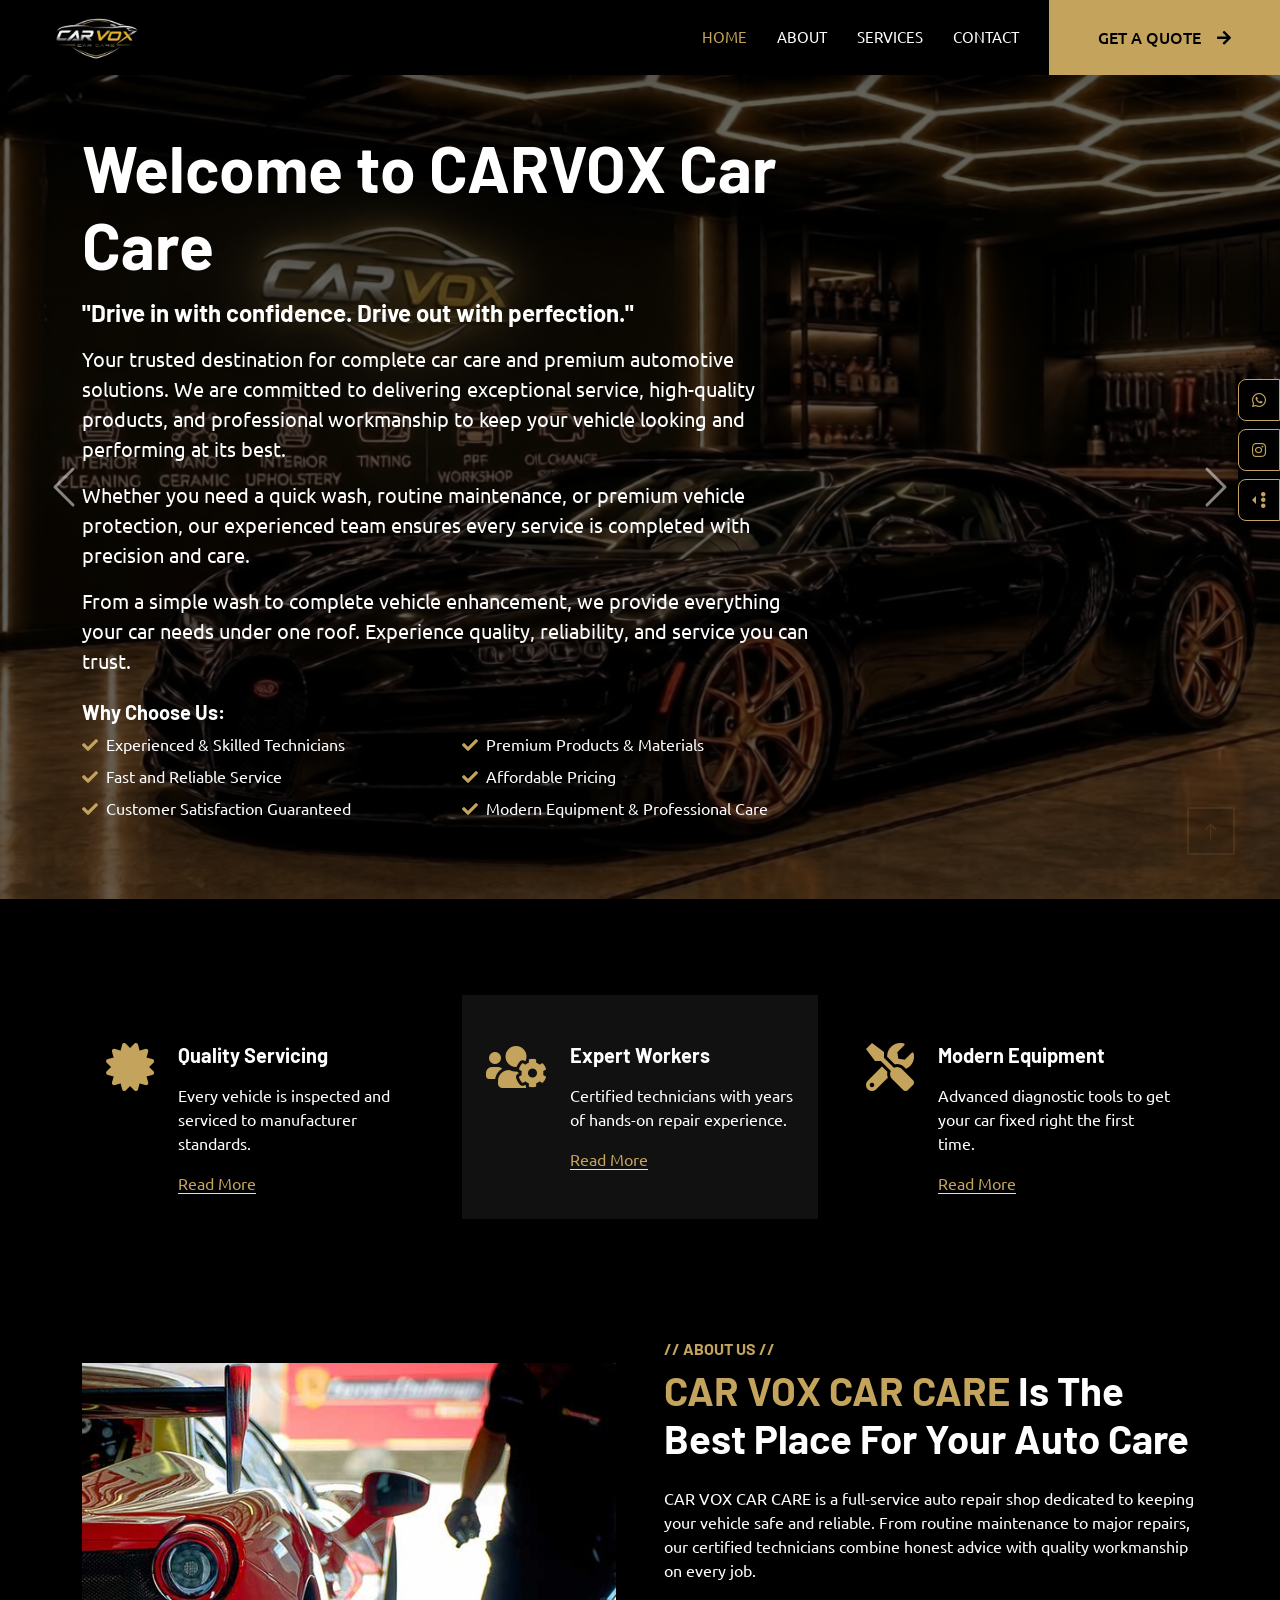
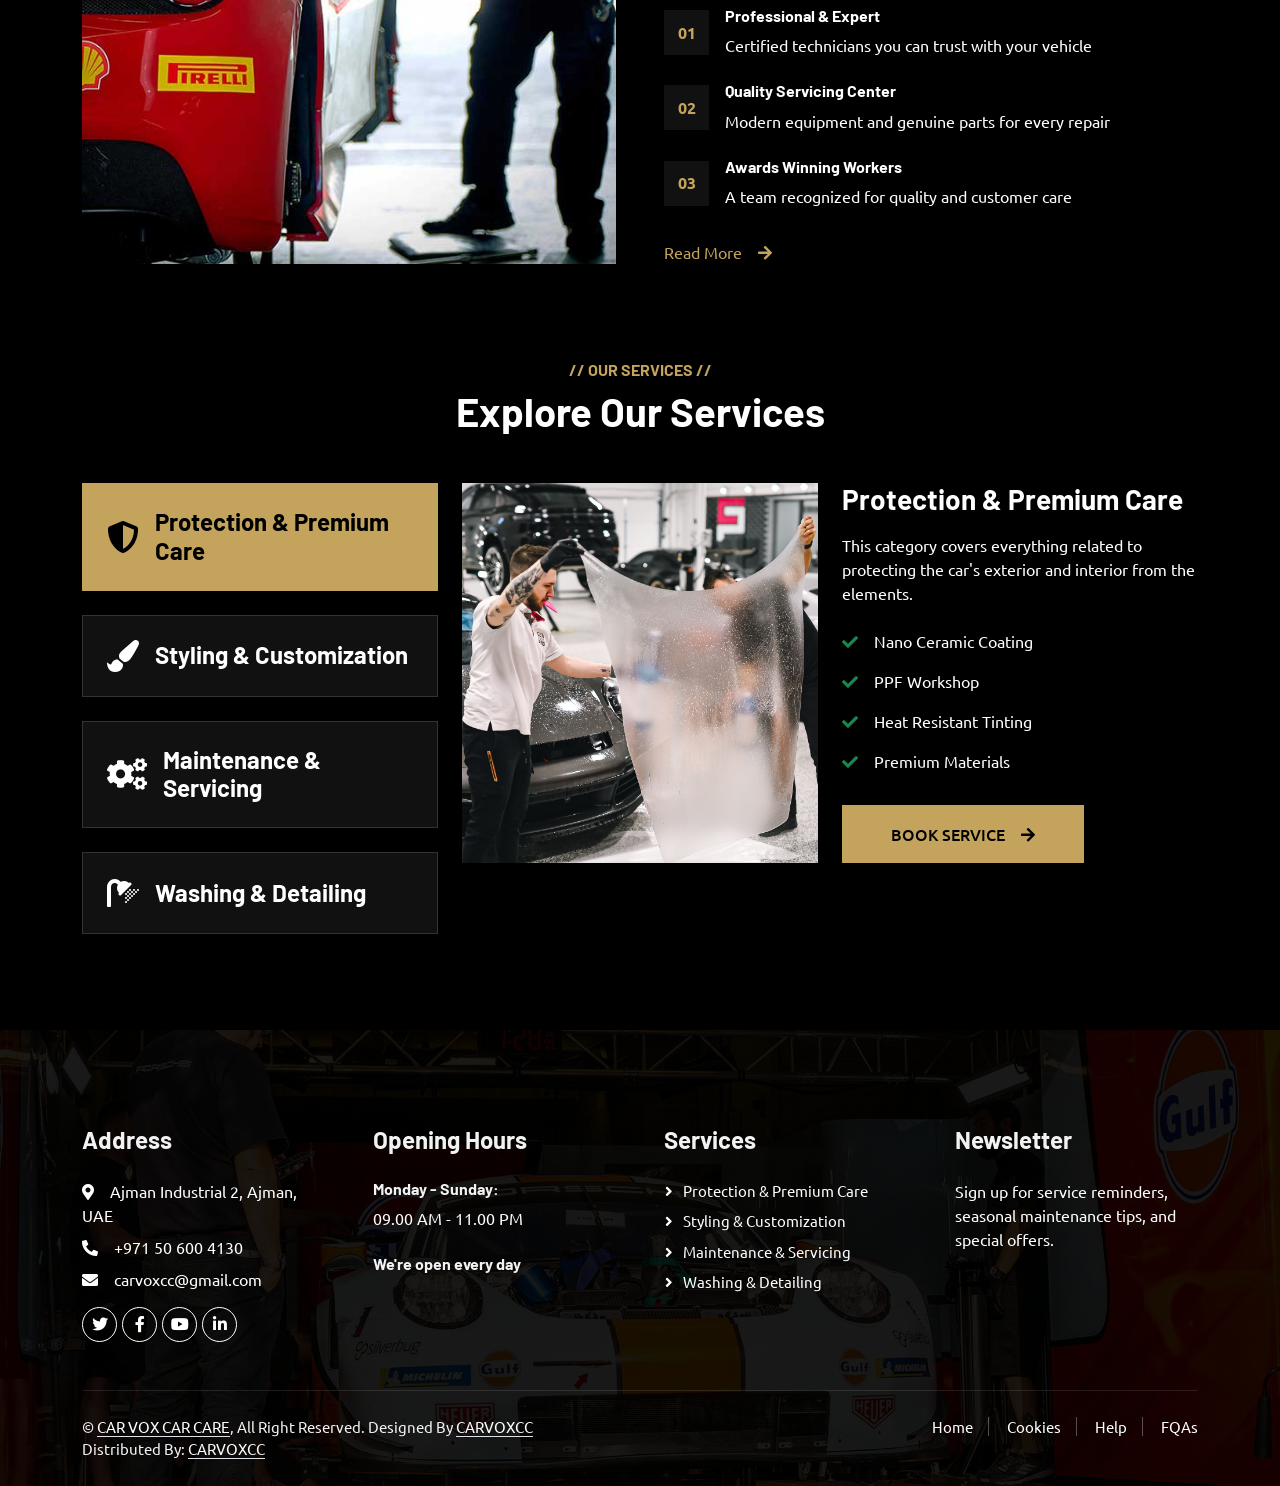
==== commit 8c3a8f83: "third update" ====
--- a/index.html
+++ b/index.html
@@ -1035,9 +1035,8 @@
 
     <!-- Fixed Social Icons -->
     <section class="rightSideFixedSocialIcons">
-        <a class="iconBox" href="https://www.instagram.com/carvox4/" target="_blank"
-            aria-label="Visit CAR VOX on Facebook">
-            <i class="fab fa-facebook-f"></i>
+        <a class="iconBox" href="https://wa.me/9710506004130" target="_blank" aria-label="Contact CAR VOX on WhatsApp">
+            <i class="fab fa-whatsapp"></i>
         </a>
         <a class="iconBox" href="https://www.instagram.com/carvox4/" target="_blank"
             aria-label="Visit CAR VOX on Instagram">
--- a/css/style.css
+++ b/css/style.css
@@ -746,4 +746,39 @@
 
 .breadcrumb-item.active {
     color: #ffffff !important;
+}
+
+/* Form Controls & Textarea fix — prevent white-on-white overlap */
+input,
+textarea,
+select,
+.form-control,
+.form-select {
+    background-color: #1a1a1a !important;
+    color: #ffffff !important;
+    border: 1px solid #444 !important;
+    caret-color: var(--brass);
+}
+
+/* Placeholder must be visibly different from the typed text */
+input::placeholder,
+textarea::placeholder,
+.form-control::placeholder {
+    color: #888888 !important;
+    opacity: 1 !important;
+}
+
+/* Focus ring in brass */
+input:focus,
+textarea:focus,
+.form-control:focus {
+    border-color: var(--brass) !important;
+    box-shadow: 0 0 0 0.2rem rgba(196, 164, 92, 0.25) !important;
+    outline: none;
+}
+
+/* Fix: global p/span/li rule was bleeding into textarea text */
+textarea {
+    color: #ffffff !important;
+    resize: vertical;
 }
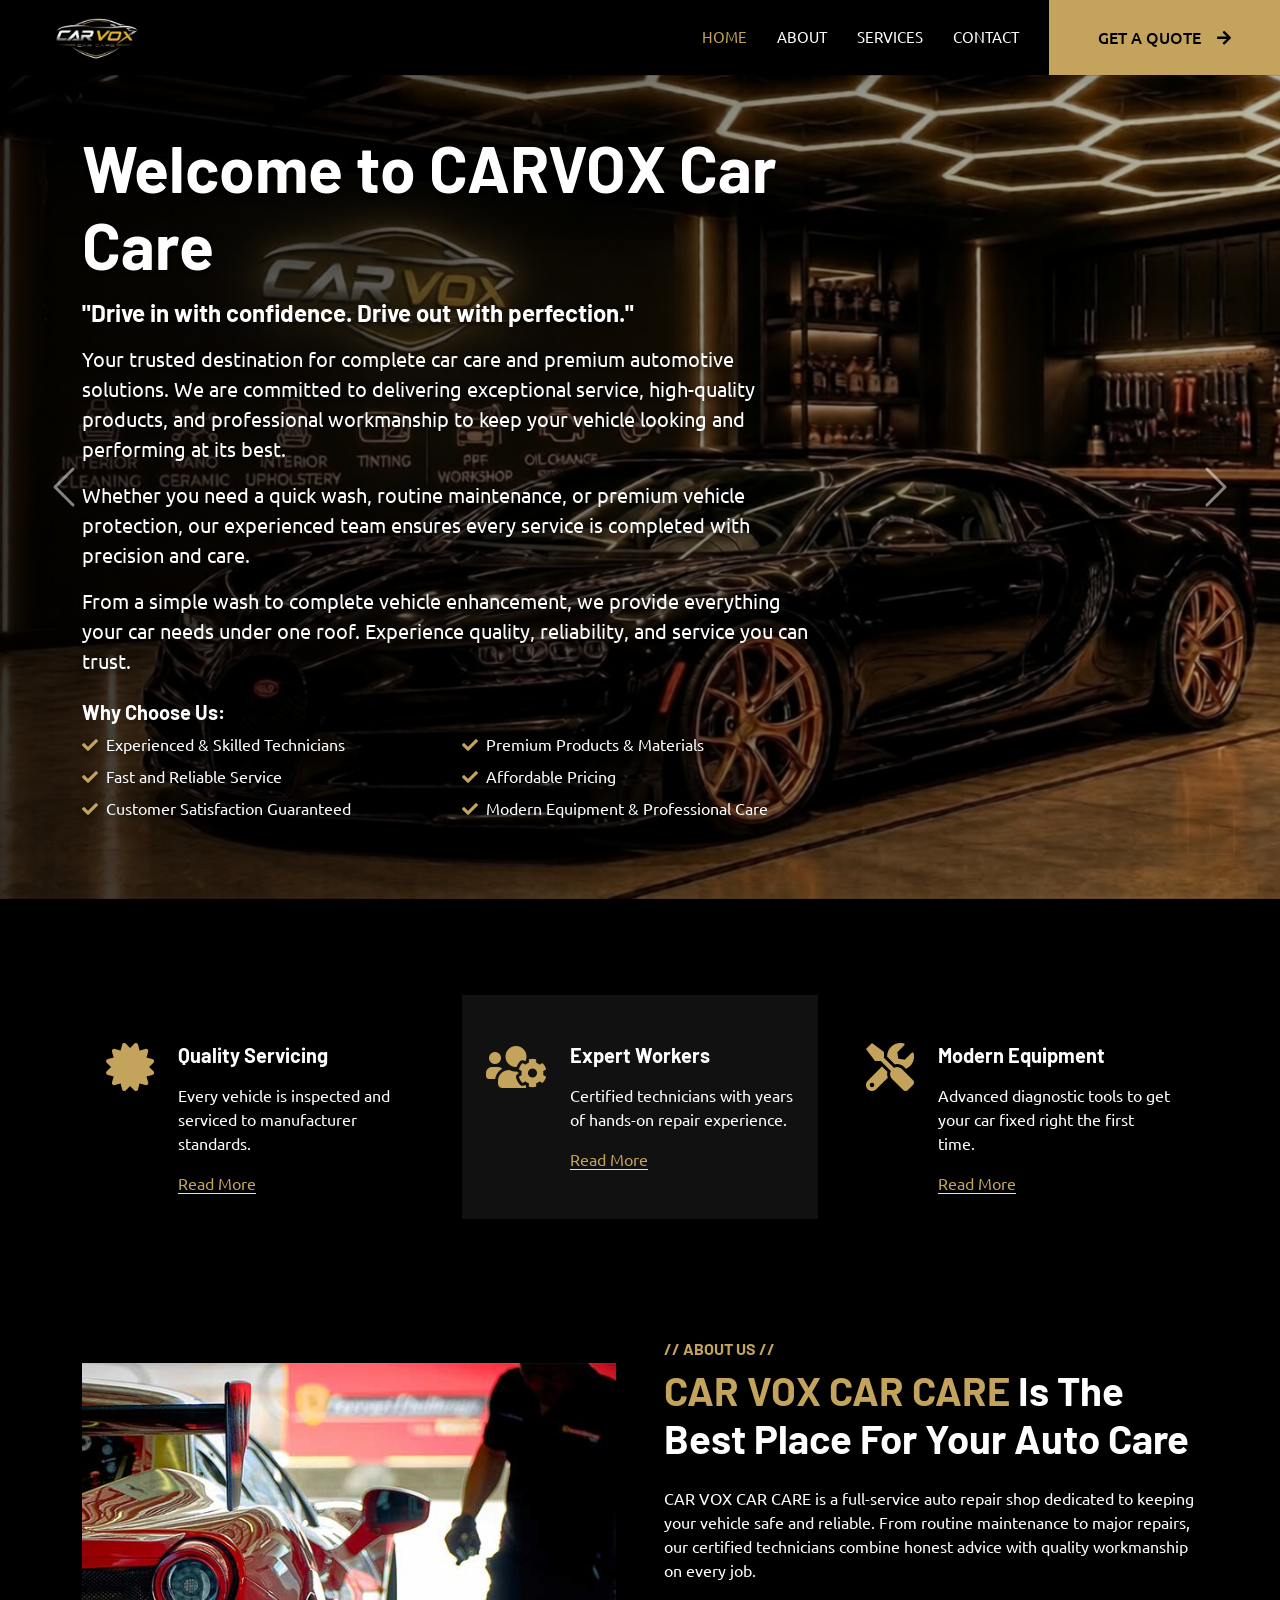
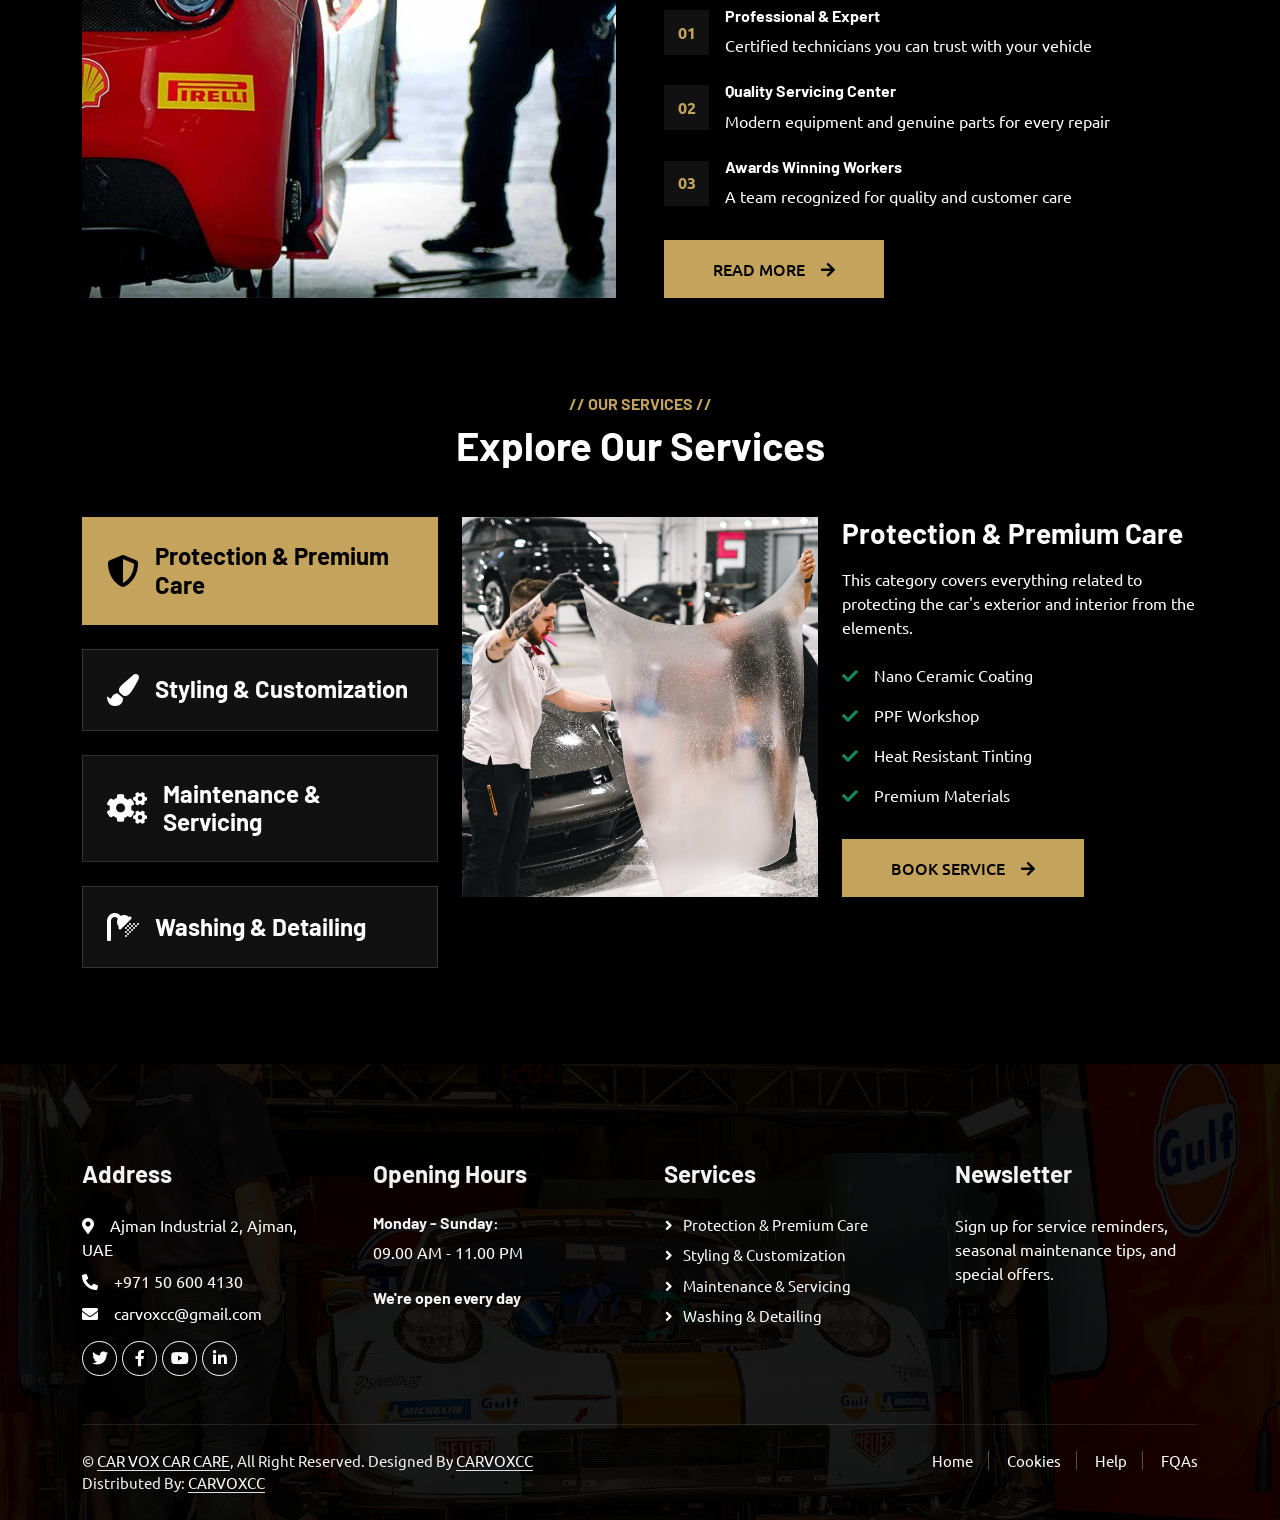
==== commit 6cac9bc5: "third update" ====
--- a/index.html
+++ b/index.html
@@ -101,7 +101,7 @@
 
     <!-- Carousel Start -->
     <div class="container-fluid p-0 mb-5">
-        <div id="header-carousel" class="carousel slide" data-bs-ride="carousel">
+        <div id="header-carousel" class="carousel slide carousel-fade" data-bs-ride="carousel" data-bs-touch="true">
             <div class="carousel-inner">
                 <div class="carousel-item active">
                     <img class="w-100" src="imgh/home1.png" alt="Welcome to CARVOX Car Care">
@@ -109,30 +109,49 @@
                         <div class="container">
                             <div class="row align-items-center justify-content-center justify-content-lg-start">
                                 <div class="col-10 col-xl-8 text-center text-lg-start">
-                                    <h1 class="display-3 text-white mb-3 animated slideInDown">Welcome to CARVOX Car Care</h1>
-                                    <h4 class="text-white mb-3 animated slideInDown">"Drive in with confidence. Drive out with perfection."</h4>
-                                    
-                                    <p class="fs-5 text-white mb-3 animated slideInDown">
-                                        Your trusted destination for complete car care and premium automotive solutions. We are committed to delivering exceptional service, high-quality products, and professional workmanship to keep your vehicle looking and performing at its best.
+                                    <h1 class="display-3 text-white mb-3">Welcome to CARVOX Car
+                                        Care</h1>
+                                    <h4 class="text-white mb-3">"Drive in with confidence. Drive
+                                        out with perfection."</h4>
+
+                                    <p class="fs-5 text-white mb-3">
+                                        Your trusted destination for complete car care and premium automotive solutions.
+                                        We are committed to delivering exceptional service, high-quality products, and
+                                        professional workmanship to keep your vehicle looking and performing at its
+                                        best.
                                     </p>
-                                    
-                                    <p class="fs-5 text-white mb-3 d-none d-md-block animated slideInDown">
-                                        Whether you need a quick wash, routine maintenance, or premium vehicle protection, our experienced team ensures every service is completed with precision and care.
+
+                                    <p class="fs-5 text-white mb-3 d-none d-md-block">
+                                        Whether you need a quick wash, routine maintenance, or premium vehicle
+                                        protection, our experienced team ensures every service is completed with
+                                        precision and care.
                                     </p>
-                                    
-                                    <p class="fs-5 text-white mb-4 d-none d-lg-block animated slideInDown">
-                                        From a simple wash to complete vehicle enhancement, we provide everything your car needs under one roof. Experience quality, reliability, and service you can trust.
+
+                                    <p class="fs-5 text-white mb-4 d-none d-lg-block">
+                                        From a simple wash to complete vehicle enhancement, we provide everything your
+                                        car needs under one roof. Experience quality, reliability, and service you can
+                                        trust.
                                     </p>
 
-                                    <div class="text-white text-start animated slideInDown d-none d-md-block">
+                                    <div class="text-white text-start d-none d-md-block">
                                         <h5 class="text-white mb-2">Why Choose Us:</h5>
                                         <ul class="list-unstyled row">
-                                            <li class="col-sm-6 mb-2"><i class="fa fa-check text-primary me-2"></i>Experienced & Skilled Technicians</li>
-                                            <li class="col-sm-6 mb-2"><i class="fa fa-check text-primary me-2"></i>Premium Products & Materials</li>
-                                            <li class="col-sm-6 mb-2"><i class="fa fa-check text-primary me-2"></i>Fast and Reliable Service</li>
-                                            <li class="col-sm-6 mb-2"><i class="fa fa-check text-primary me-2"></i>Affordable Pricing</li>
-                                            <li class="col-sm-6 mb-2"><i class="fa fa-check text-primary me-2"></i>Customer Satisfaction Guaranteed</li>
-                                            <li class="col-sm-6 mb-2"><i class="fa fa-check text-primary me-2"></i>Modern Equipment & Professional Care</li>
+                                            <li class="col-sm-6 mb-2"><i
+                                                    class="fa fa-check text-primary me-2"></i>Experienced & Skilled
+                                                Technicians</li>
+                                            <li class="col-sm-6 mb-2"><i
+                                                    class="fa fa-check text-primary me-2"></i>Premium Products &
+                                                Materials</li>
+                                            <li class="col-sm-6 mb-2"><i class="fa fa-check text-primary me-2"></i>Fast
+                                                and Reliable Service</li>
+                                            <li class="col-sm-6 mb-2"><i
+                                                    class="fa fa-check text-primary me-2"></i>Affordable Pricing</li>
+                                            <li class="col-sm-6 mb-2"><i
+                                                    class="fa fa-check text-primary me-2"></i>Customer Satisfaction
+                                                Guaranteed</li>
+                                            <li class="col-sm-6 mb-2"><i
+                                                    class="fa fa-check text-primary me-2"></i>Modern Equipment &
+                                                Professional Care</li>
                                         </ul>
                                     </div>
                                 </div>
@@ -146,11 +165,11 @@
                         <div class="container">
                             <div class="row align-items-center justify-content-center justify-content-lg-start">
                                 <div class="col-10 col-lg-7 text-center text-lg-start">
-                                    <!-- <h6 class="text-white text-uppercase mb-3 animated slideInDown">// Nano Ceramic
+                                    <!-- <h6 class="text-white text-uppercase mb-3">// Nano Ceramic
                                         Coating //</h6> -->
-                                    <h1 class="display-3 text-white mb-4 pb-3 animated slideInDown">Nano Ceramic Coating
+                                    <h1 class="display-3 text-white mb-4 pb-3">Nano Ceramic Coating
                                     </h1>
-                                    <p class="fs-5 text-white mb-4 pb-3 animated slideInDown">Experience advanced
+                                    <p class="fs-5 text-white mb-4 pb-3">Experience advanced
                                         protection for your vehicle's paintwork with our premium nano ceramic
                                         coating. This state-of-the-art solution shields against scratches, UV rays, and
                                         environmental contaminants. Enjoy a long-lasting, glossy finish that keeps your
@@ -167,10 +186,10 @@
                         <div class="container">
                             <div class="row align-items-center justify-content-center justify-content-lg-start">
                                 <div class="col-10 col-lg-7 text-center text-lg-start">
-                                    <!-- <h6 class="text-white text-uppercase mb-3 animated slideInDown">// PPF Workshop //
+                                    <!-- <h6 class="text-white text-uppercase mb-3">// PPF Workshop //
                                     </h6> -->
-                                    <h1 class="display-3 text-white mb-4 pb-3 animated slideInDown">PPF Workshop</h1>
-                                    <p class="fs-5 text-white mb-4 pb-3 animated slideInDown">Preserve your car's
+                                    <h1 class="display-3 text-white mb-4 pb-3">PPF Workshop</h1>
+                                    <p class="fs-5 text-white mb-4 pb-3">Preserve your car's
                                         flawless appearance with our high-quality Paint Protection Film (PPF)
                                         installation. Our expertly applied transparent film defends against rock chips,
                                         road
@@ -188,11 +207,11 @@
                         <div class="container">
                             <div class="row align-items-center justify-content-center justify-content-lg-start">
                                 <div class="col-10 col-lg-7 text-center text-lg-start">
-                                    <!-- <h6 class="text-white text-uppercase mb-3 animated slideInDown">// Heat Resistant
+                                    <!-- <h6 class="text-white text-uppercase mb-3">// Heat Resistant
                                         Tinting //</h6> -->
-                                    <h1 class="display-3 text-white mb-4 pb-3 animated slideInDown">Heat Resistant
+                                    <h1 class="display-3 text-white mb-4 pb-3">Heat Resistant
                                         Tinting</h1>
-                                    <p class="fs-5 text-white mb-4 pb-3 animated slideInDown">Stay cool and comfortable
+                                    <p class="fs-5 text-white mb-4 pb-3">Stay cool and comfortable
                                         with our premium heat-resistant window tinting services. Our
                                         advanced tints block harmful UV rays and significantly reduce interior
                                         temperatures. Enhance your privacy and protect your vehicle's upholstery from
@@ -209,11 +228,11 @@
                         <div class="container">
                             <div class="row align-items-center justify-content-center justify-content-lg-start">
                                 <div class="col-10 col-lg-7 text-center text-lg-start">
-                                    <!-- <h6 class="text-white text-uppercase mb-3 animated slideInDown">// Premium Materials
+                                    <!-- <h6 class="text-white text-uppercase mb-3">// Premium Materials
                                         //</h6> -->
-                                    <h1 class="display-3 text-white mb-4 pb-3 animated slideInDown">Premium Materials
+                                    <h1 class="display-3 text-white mb-4 pb-3">Premium Materials
                                     </h1>
-                                    <p class="fs-5 text-white mb-4 pb-3 animated slideInDown">We believe your vehicle
+                                    <p class="fs-5 text-white mb-4 pb-3">We believe your vehicle
                                         deserves nothing but the absolute best in care and
                                         maintenance. That's why we exclusively use top-tier, industry-leading products
                                         and
@@ -231,11 +250,11 @@
                         <div class="container">
                             <div class="row align-items-center justify-content-center justify-content-lg-start">
                                 <div class="col-10 col-lg-7 text-center text-lg-start">
-                                    <!-- <h6 class="text-white text-uppercase mb-3 animated slideInDown">// Interior
+                                    <!-- <h6 class="text-white text-uppercase mb-3">// Interior
                                         Upholstery //</h6> -->
-                                    <h1 class="display-3 text-white mb-4 pb-3 animated slideInDown">Interior Upholstery
+                                    <h1 class="display-3 text-white mb-4 pb-3">Interior Upholstery
                                     </h1>
-                                    <p class="fs-5 text-white mb-4 pb-3 animated slideInDown">Transform your daily
+                                    <p class="fs-5 text-white mb-4 pb-3">Transform your daily
                                         commute with our luxurious and comfortable interior seating
                                         upgrades. We offer premium leather, custom stitching, and ergonomic designs
                                         tailored
@@ -252,11 +271,11 @@
                         <div class="container">
                             <div class="row align-items-center justify-content-center justify-content-lg-start">
                                 <div class="col-10 col-lg-7 text-center text-lg-start">
-                                    <!-- <h6 class="text-white text-uppercase mb-3 animated slideInDown">// Car Stereo
+                                    <!-- <h6 class="text-white text-uppercase mb-3">// Car Stereo
                                         Systems //</h6> -->
-                                    <h1 class="display-3 text-white mb-4 pb-3 animated slideInDown">Car Stereo Systems
+                                    <h1 class="display-3 text-white mb-4 pb-3">Car Stereo Systems
                                     </h1>
-                                    <p class="fs-5 text-white mb-4 pb-3 animated slideInDown">Immerse yourself in
+                                    <p class="fs-5 text-white mb-4 pb-3">Immerse yourself in
                                         crystal-clear audio with our top-tier car stereo system
                                         upgrades. We install premium speakers, amplifiers, and head units customized for
                                         optimal acoustic performance. Turn every journey into a concert-like experience
@@ -273,11 +292,11 @@
                         <div class="container">
                             <div class="row align-items-center justify-content-center justify-content-lg-start">
                                 <div class="col-10 col-lg-7 text-center text-lg-start">
-                                    <!-- <h6 class="text-white text-uppercase mb-3 animated slideInDown">// Premium
+                                    <!-- <h6 class="text-white text-uppercase mb-3">// Premium
                                         Accessories //</h6> -->
-                                    <h1 class="display-3 text-white mb-4 pb-3 animated slideInDown">Premium Accessories
+                                    <h1 class="display-3 text-white mb-4 pb-3">Premium Accessories
                                     </h1>
-                                    <p class="fs-5 text-white mb-4 pb-3 animated slideInDown">Enhance your vehicle's
+                                    <p class="fs-5 text-white mb-4 pb-3">Enhance your vehicle's
                                         functionality and aesthetic appeal with our range of premium
                                         accessories. From custom floor mats to advanced lighting solutions, we have
                                         exactly
@@ -295,11 +314,11 @@
                         <div class="container">
                             <div class="row align-items-center justify-content-center justify-content-lg-start">
                                 <div class="col-10 col-lg-7 text-center text-lg-start">
-                                    <!-- <h6 class="text-white text-uppercase mb-3 animated slideInDown">// Professional
+                                    <!-- <h6 class="text-white text-uppercase mb-3">// Professional
                                         Wrapping //</h6> -->
-                                    <h1 class="display-3 text-white mb-4 pb-3 animated slideInDown">Professional
+                                    <h1 class="display-3 text-white mb-4 pb-3">Professional
                                         Wrapping</h1>
-                                    <p class="fs-5 text-white mb-4 pb-3 animated slideInDown">Completely reinvent your
+                                    <p class="fs-5 text-white mb-4 pb-3">Completely reinvent your
                                         car's look with our precision vinyl wrapping services. Choose
                                         from a vast array of colors and finishes, including matte, gloss, and textured
                                         options. Protect your original paint while turning heads on the road with a
@@ -316,11 +335,11 @@
                         <div class="container">
                             <div class="row align-items-center justify-content-center justify-content-lg-start">
                                 <div class="col-10 col-lg-7 text-center text-lg-start">
-                                    <!-- <h6 class="text-white text-uppercase mb-3 animated slideInDown">// Engine Oil Change
+                                    <!-- <h6 class="text-white text-uppercase mb-3">// Engine Oil Change
                                         //</h6> -->
-                                    <h1 class="display-3 text-white mb-4 pb-3 animated slideInDown">Engine Oil Change
+                                    <h1 class="display-3 text-white mb-4 pb-3">Engine Oil Change
                                     </h1>
-                                    <p class="fs-5 text-white mb-4 pb-3 animated slideInDown">Keep your engine running
+                                    <p class="fs-5 text-white mb-4 pb-3">Keep your engine running
                                         smoothly and efficiently with our comprehensive oil change
                                         services. We use premium synthetic oils and high-quality filters to ensure
                                         maximum
@@ -338,11 +357,11 @@
                         <div class="container">
                             <div class="row align-items-center justify-content-center justify-content-lg-start">
                                 <div class="col-10 col-lg-7 text-center text-lg-start">
-                                    <!-- <h6 class="text-white text-uppercase mb-3 animated slideInDown">// Quick Lube
+                                    <!-- <h6 class="text-white text-uppercase mb-3">// Quick Lube
                                         Service //</h6> -->
-                                    <h1 class="display-3 text-white mb-4 pb-3 animated slideInDown">Quick Lube Service
+                                    <h1 class="display-3 text-white mb-4 pb-3">Quick Lube Service
                                     </h1>
-                                    <p class="fs-5 text-white mb-4 pb-3 animated slideInDown">Experience fast,
+                                    <p class="fs-5 text-white mb-4 pb-3">Experience fast,
                                         efficient, and reliable service for all your routine vehicle maintenance
                                         needs. Our expert technicians provide comprehensive fluid checks, top-offs, and
                                         swift
@@ -360,11 +379,11 @@
                         <div class="container">
                             <div class="row align-items-center justify-content-center justify-content-lg-start">
                                 <div class="col-10 col-lg-7 text-center text-lg-start">
-                                    <!-- <h6 class="text-white text-uppercase mb-3 animated slideInDown">// Quality You Can
+                                    <!-- <h6 class="text-white text-uppercase mb-3">// Quality You Can
                                         Trust //</h6> -->
-                                    <h1 class="display-3 text-white mb-4 pb-3 animated slideInDown">Quality You Can
+                                    <h1 class="display-3 text-white mb-4 pb-3">Quality You Can
                                         Trust</h1>
-                                    <p class="fs-5 text-white mb-4 pb-3 animated slideInDown">Rely on our team of
+                                    <p class="fs-5 text-white mb-4 pb-3">Rely on our team of
                                         certified professionals for expertise and care you can completely
                                         trust. We are dedicated to delivering meticulous attention to detail and
                                         outstanding
@@ -382,9 +401,9 @@
                         <div class="container">
                             <div class="row align-items-center justify-content-center justify-content-lg-start">
                                 <div class="col-10 col-lg-7 text-center text-lg-start">
-                                    <!-- <h6 class="text-white text-uppercase mb-3 animated slideInDown">// Foam Wash //</h6> -->
-                                    <h1 class="display-3 text-white mb-4 pb-3 animated slideInDown">Foam Wash</h1>
-                                    <p class="fs-5 text-white mb-4 pb-3 animated slideInDown">Treat your car to a deep,
+                                    <!-- <h6 class="text-white text-uppercase mb-3">// Foam Wash //</h6> -->
+                                    <h1 class="display-3 text-white mb-4 pb-3">Foam Wash</h1>
+                                    <p class="fs-5 text-white mb-4 pb-3">Treat your car to a deep,
                                         rejuvenating clean with our specialized thick foam wash. Our
                                         gentle yet effective formula lifts dirt and grime without scratching your
                                         delicate clear
@@ -401,10 +420,10 @@
                         <div class="container">
                             <div class="row align-items-center justify-content-center justify-content-lg-start">
                                 <div class="col-10 col-lg-7 text-center text-lg-start">
-                                    <!-- <h6 class="text-white text-uppercase mb-3 animated slideInDown">// Water Service //
+                                    <!-- <h6 class="text-white text-uppercase mb-3">// Water Service //
                                     </h6> -->
-                                    <h1 class="display-3 text-white mb-4 pb-3 animated slideInDown">Water Service</h1>
-                                    <p class="fs-5 text-white mb-4 pb-3 animated slideInDown">Ensure every inch of your
+                                    <h1 class="display-3 text-white mb-4 pb-3">Water Service</h1>
+                                    <p class="fs-5 text-white mb-4 pb-3">Ensure every inch of your
                                         vehicle is spotless with our thorough and meticulous water
                                         service. We use purified water and advanced techniques to prevent water spots
                                         and
@@ -422,11 +441,11 @@
                         <div class="container">
                             <div class="row align-items-center justify-content-center justify-content-lg-start">
                                 <div class="col-10 col-lg-7 text-center text-lg-start">
-                                    <!-- <h6 class="text-white text-uppercase mb-3 animated slideInDown">// Interior Cleaning
+                                    <!-- <h6 class="text-white text-uppercase mb-3">// Interior Cleaning
                                         //</h6> -->
-                                    <h1 class="display-3 text-white mb-4 pb-3 animated slideInDown">Interior Cleaning
+                                    <h1 class="display-3 text-white mb-4 pb-3">Interior Cleaning
                                     </h1>
-                                    <p class="fs-5 text-white mb-4 pb-3 animated slideInDown">Refresh and revitalize
+                                    <p class="fs-5 text-white mb-4 pb-3">Refresh and revitalize
                                         your car's interior, returning it to pristine showroom
                                         condition. Our deep-cleaning process removes stubborn stains, odors, and hidden
                                         dust
@@ -443,10 +462,10 @@
                         <div class="container">
                             <div class="row align-items-center justify-content-center justify-content-lg-start">
                                 <div class="col-10 col-lg-7 text-center text-lg-start">
-                                    <!-- <h6 class="text-white text-uppercase mb-3 animated slideInDown">// Dry & Finish //
+                                    <!-- <h6 class="text-white text-uppercase mb-3">// Dry & Finish //
                                     </h6> -->
-                                    <h1 class="display-3 text-white mb-4 pb-3 animated slideInDown">Dry & Finish</h1>
-                                    <p class="fs-5 text-white mb-4 pb-3 animated slideInDown">Complete your car's
+                                    <h1 class="display-3 text-white mb-4 pb-3">Dry & Finish</h1>
+                                    <p class="fs-5 text-white mb-4 pb-3">Complete your car's
                                         transformation with our perfect final touch drying and finishing
                                         process. We use ultra-soft microfiber towels and premium detail sprays for a
                                         flawless, glossy result. Drive away in a vehicle that looks impeccably clean and
@@ -576,7 +595,8 @@
                             </div>
                         </div>
                     </div>
-                    <a href=" class=" btn btn-primary py-3 px-5">Read More<i class="fa fa-arrow-right ms-3"></i></a>
+                    <a href="about.html" class="btn btn-primary py-3 px-5">Read More<i
+                            class="fa fa-arrow-right ms-3"></i></a>
                 </div>
             </div>
         </div>
--- a/css/style.css
+++ b/css/style.css
@@ -155,8 +155,22 @@
     left: 0;
     right: 0;
     bottom: 0;
-    background: rgba(0, 0, 0, .7);
+    background: linear-gradient(to right, rgba(0, 0, 0, 0.78) 0%, rgba(0, 0, 0, 0.45) 55%, rgba(0, 0, 0, 0.25) 100%) !important;
     z-index: 1;
+}
+
+#header-carousel h1,
+#header-carousel h4,
+#header-carousel p,
+#header-carousel li {
+    text-shadow: 0 2px 8px rgba(0, 0, 0, 0.9);
+}
+
+/* Disable separate text animations — text moves directly with the slide image */
+#header-carousel .carousel-caption *,
+#header-carousel .animated {
+    animation: none !important;
+    -webkit-animation: none !important;
 }
 
 .carousel-control-prev,
@@ -173,32 +187,127 @@
 #header-carousel .carousel-inner {
     -webkit-transform: translate3d(0, 0, 0);
     transform: translate3d(0, 0, 0);
+    overflow: hidden;
 }
 
 #header-carousel .carousel-item {
     position: relative;
     height: calc(100vh - 76px);
-    min-height: 400px;
+    min-height: 500px;
+    background-color: #000000;
+    overflow: hidden;
     -webkit-backface-visibility: hidden;
     backface-visibility: hidden;
     transform: translateZ(0);
-}
-
+    transition: transform 0.6s ease-in-out !important;
+}
+
+/* 100% Fill Carousel Images — hardware accelerated to prevent jumping */
 #header-carousel .carousel-item img {
     position: absolute;
+    top: 0;
+    left: 0;
     width: 100%;
     height: 100%;
-    object-fit: cover;
+    object-fit: cover !important;
+    object-position: center center !important;
+    background-color: #000000;
     -webkit-backface-visibility: hidden;
     backface-visibility: hidden;
-}
-
-@media (max-width:768px) {
+    will-change: transform;
+}
+
+/* Responsive typography & layout for hero carousel on mobile screens */
+@media (max-width: 991.98px) {
+    .carousel-caption {
+        background: linear-gradient(to bottom, rgba(0, 0, 0, 0.5) 0%, rgba(0, 0, 0, 0.8) 100%) !important;
+    }
+    #header-carousel .display-3 {
+        font-size: 2.2rem !important;
+        line-height: 1.25 !important;
+    }
+}
+
+@media (max-width: 768px) {
+    /* Full 100vh first screen view on mobile */
     #header-carousel .carousel-item {
-        height: calc(100vh - 76px);
-        min-height: 400px;
-    }
-}
+        height: calc(100vh - 75px) !important;
+        min-height: 500px !important;
+        max-height: none !important;
+        background-color: #000000 !important;
+        transition: transform 0.45s ease-out !important;
+    }
+
+    #header-carousel .animated {
+        animation-duration: 0.4s !important;
+        animation-timing-function: ease-out !important;
+    }
+
+    #header-carousel .carousel-item img {
+        position: absolute !important;
+        top: 0 !important;
+        left: 0 !important;
+        width: 100% !important;
+        height: 100% !important;
+        object-fit: cover !important;
+        object-position: center center !important;
+        background-color: #000000 !important;
+    }
+
+    #header-carousel .carousel-caption {
+        padding: 1.5rem 0.5rem !important;
+    }
+
+    #header-carousel .display-3 {
+        font-size: 1.95rem !important;
+        font-weight: 700 !important;
+        margin-bottom: 0.65rem !important;
+        line-height: 1.25 !important;
+        text-shadow: 0 2px 10px rgba(0, 0, 0, 0.95) !important;
+    }
+
+    #header-carousel h4 {
+        font-size: 1.15rem !important;
+        font-weight: 600 !important;
+        margin-bottom: 0.65rem !important;
+        text-shadow: 0 2px 8px rgba(0, 0, 0, 0.95) !important;
+    }
+
+    #header-carousel p.fs-5 {
+        font-size: 1.05rem !important;
+        font-weight: 400 !important;
+        margin-bottom: 0.85rem !important;
+        line-height: 1.55 !important;
+        text-shadow: 0 2px 8px rgba(0, 0, 0, 0.95) !important;
+    }
+
+    .carousel-control-prev,
+    .carousel-control-next {
+        width: 8%;
+    }
+
+    .carousel-control-prev-icon,
+    .carousel-control-next-icon {
+        width: 2rem;
+        height: 2rem;
+    }
+}
+
+@media (max-width: 480px) {
+    #header-carousel .display-3 {
+        font-size: 1.65rem !important;
+    }
+
+    #header-carousel h4 {
+        font-size: 1.05rem !important;
+    }
+
+    #header-carousel p.fs-5 {
+        font-size: 0.96rem !important;
+        line-height: 1.5 !important;
+    }
+}
+
 
 .page-header {
     background-position: center center;
@@ -400,10 +509,10 @@
     border-right: none;
 }
 
-/*** Right Side Fixed Social Icons ***/
+/*** Right Side Fixed Social Icons — Hidden at top front view, shown on scroll down ***/
 .rightSideFixedSocialIcons {
     position: fixed;
-    top: 50%;
+    top: 68%;
     right: 0;
     transform: translateY(-50%);
     display: flex;
@@ -411,6 +520,16 @@
     gap: 8px;
     z-index: 9999;
     padding-right: 0;
+    opacity: 0;
+    visibility: hidden;
+    pointer-events: none;
+    transition: opacity 0.4s ease, visibility 0.4s ease;
+}
+
+.rightSideFixedSocialIcons.show-on-scroll {
+    opacity: 1 !important;
+    visibility: visible !important;
+    pointer-events: auto !important;
 }
 
 /* Each icon box: black bg + brass icon + brass border */
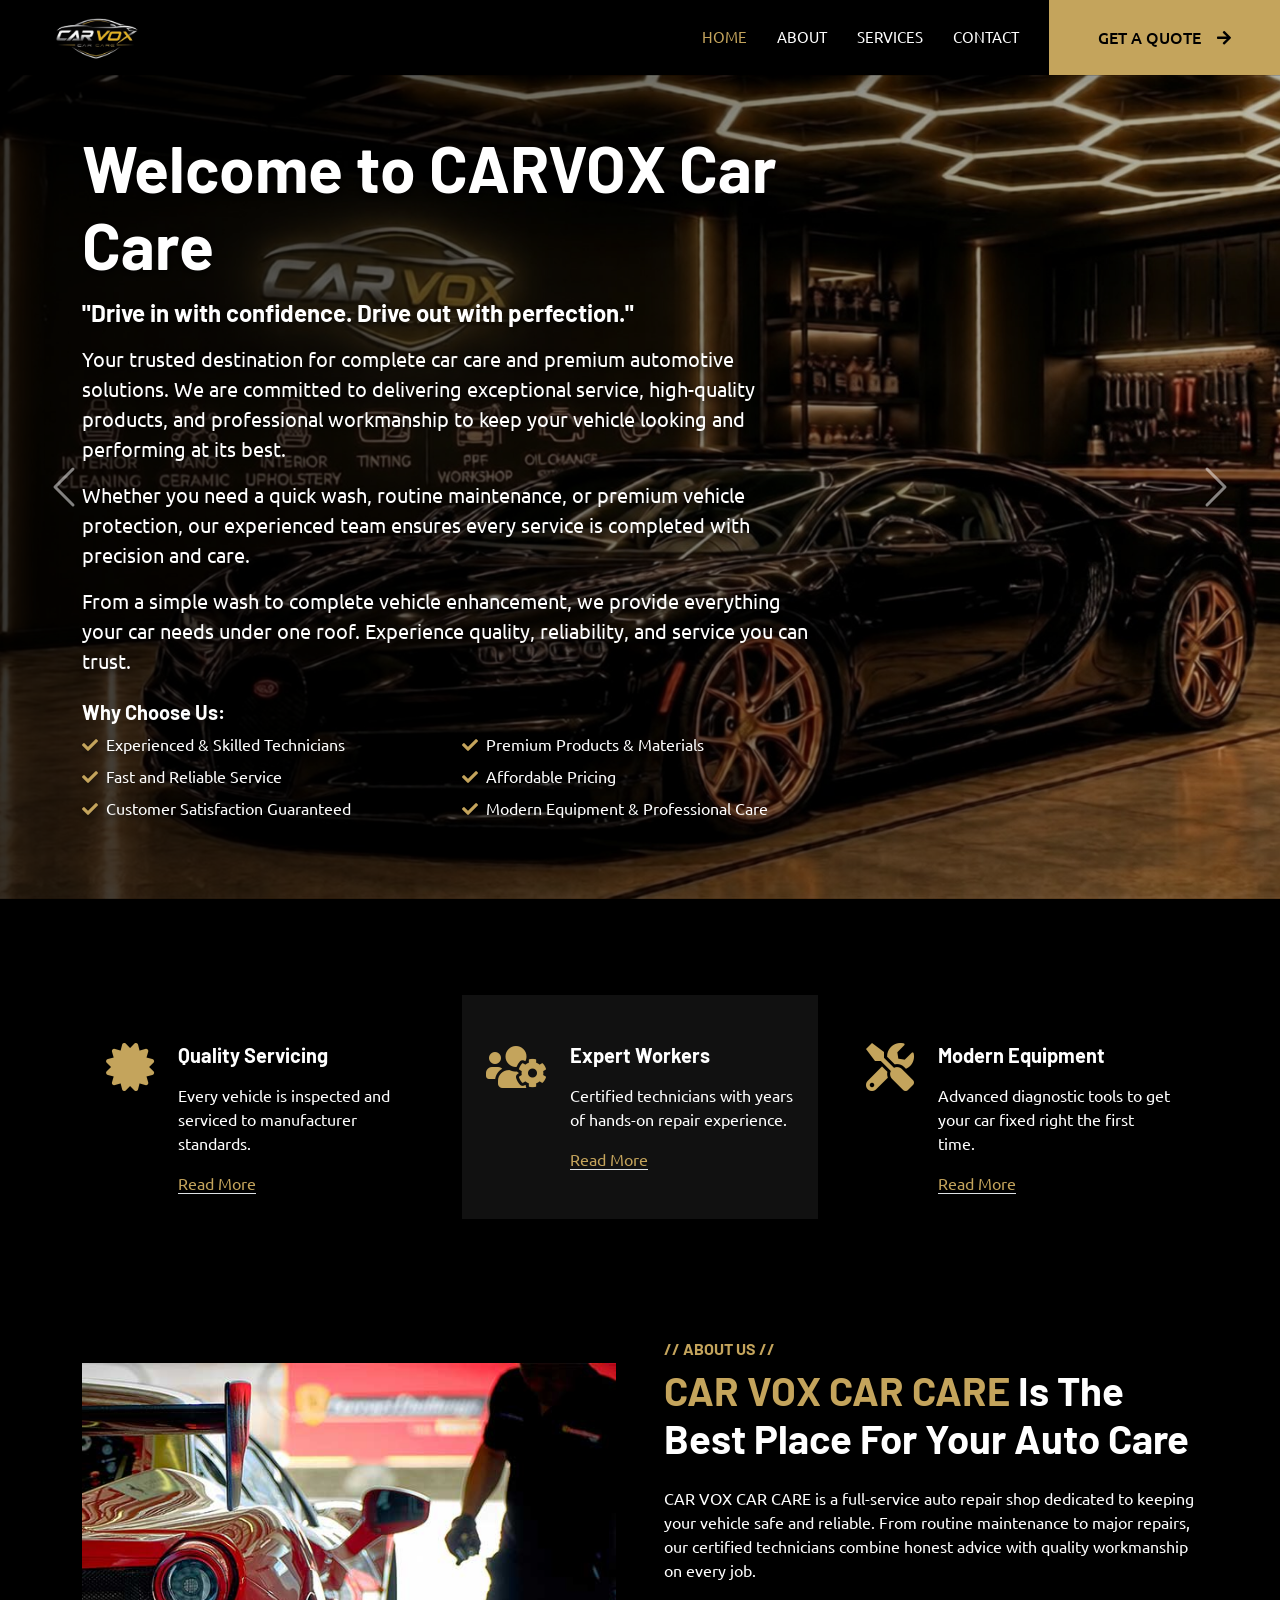
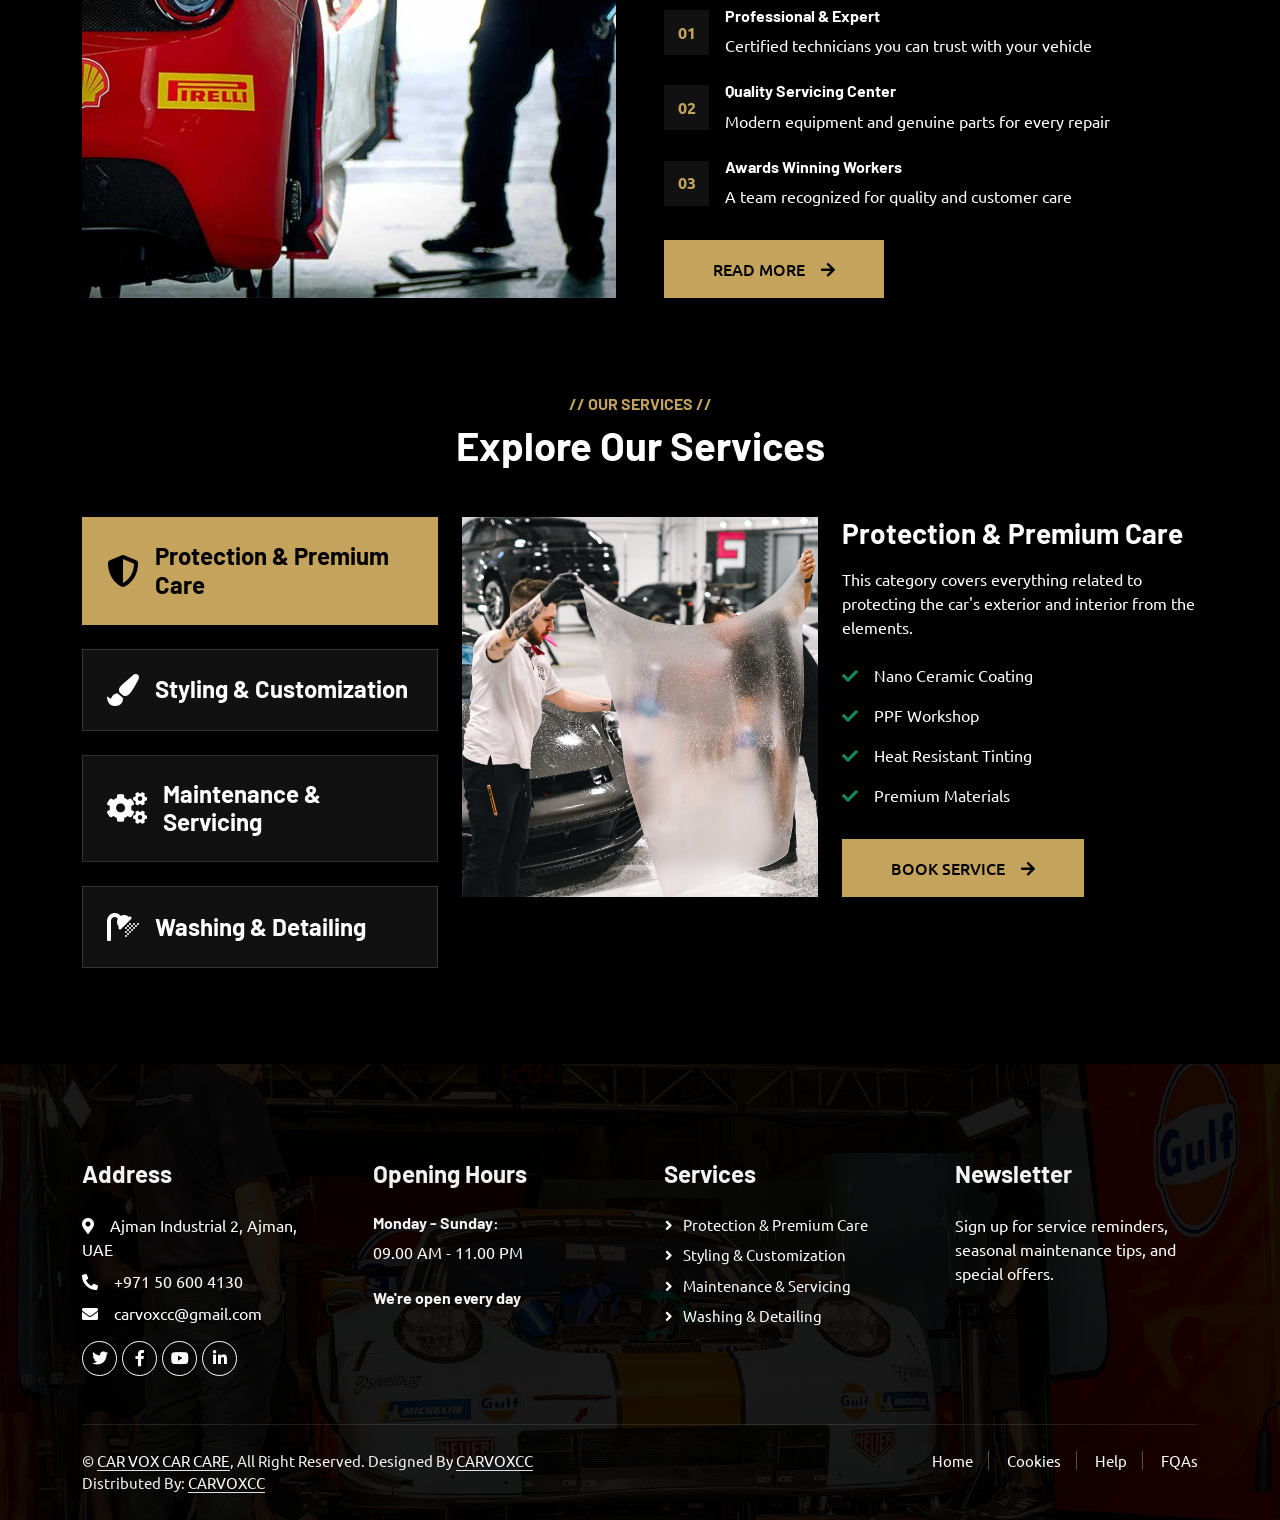
==== commit 1511229e: "issue fix scrolling" ====
--- a/index.html
+++ b/index.html
@@ -101,7 +101,7 @@
 
     <!-- Carousel Start -->
     <div class="container-fluid p-0 mb-5">
-        <div id="header-carousel" class="carousel slide carousel-fade" data-bs-ride="carousel" data-bs-touch="true">
+        <div id="header-carousel" class="carousel slide carousel-fade" data-bs-ride="carousel" data-bs-interval="3500" data-bs-wrap="true" data-bs-pause="false" data-bs-touch="true">
             <div class="carousel-inner">
                 <div class="carousel-item active">
                     <img class="w-100" src="imgh/home1.png" alt="Welcome to CARVOX Car Care">
--- a/css/style.css
+++ b/css/style.css
@@ -217,94 +217,107 @@
     will-change: transform;
 }
 
-/* Responsive typography & layout for hero carousel on mobile screens */
-@media (max-width: 991.98px) {
-    .carousel-caption {
-        background: linear-gradient(to bottom, rgba(0, 0, 0, 0.5) 0%, rgba(0, 0, 0, 0.8) 100%) !important;
-    }
-    #header-carousel .display-3 {
-        font-size: 2.2rem !important;
-        line-height: 1.25 !important;
-    }
-}
-
-@media (max-width: 768px) {
-    /* Full 100vh first screen view on mobile */
+/* Global Responsive Bounds & Performance Optimizations */
+html, body {
+    overflow-x: hidden !important;
+    width: 100% !important;
+    max-width: 100% !important;
+    -webkit-tap-highlight-color: transparent;
+}
+
+/* 60FPS Hardware Acceleration & Zero CLS Slider Framework */
+#header-carousel {
+    touch-action: pan-y !important;
+    position: relative;
+    overflow: hidden;
+}
+
+#header-carousel .carousel-inner {
+    -webkit-transform: translate3d(0, 0, 0);
+    transform: translate3d(0, 0, 0);
+    overflow: hidden;
+    will-change: transform;
+}
+
+/* Text Overlay Directly Over Hero Image */
+#header-carousel .carousel-item {
+    position: relative;
+    height: calc(100vh - 76px);
+    min-height: 480px;
+    background-color: #000000;
+    overflow: hidden;
+    -webkit-backface-visibility: hidden;
+    backface-visibility: hidden;
+}
+
+#header-carousel .carousel-item img {
+    position: absolute;
+    top: 0;
+    left: 0;
+    width: 100%;
+    height: 100%;
+    object-fit: cover !important;
+    object-position: center center !important;
+    background-color: #000000;
+}
+
+#header-carousel .carousel-caption {
+    position: absolute;
+    top: 0;
+    left: 0;
+    right: 0;
+    bottom: 0;
+    display: flex;
+    align-items: center;
+    justify-content: center;
+    padding: 1.5rem 1rem;
+    background: linear-gradient(to right, rgba(0, 0, 0, 0.78) 0%, rgba(0, 0, 0, 0.45) 60%, rgba(0, 0, 0, 0.25) 100%) !important;
+    z-index: 2;
+}
+
+@media (max-width: 767.98px) {
     #header-carousel .carousel-item {
         height: calc(100vh - 75px) !important;
-        min-height: 500px !important;
-        max-height: none !important;
-        background-color: #000000 !important;
-        transition: transform 0.45s ease-out !important;
-    }
-
-    #header-carousel .animated {
-        animation-duration: 0.4s !important;
-        animation-timing-function: ease-out !important;
-    }
-
-    #header-carousel .carousel-item img {
-        position: absolute !important;
-        top: 0 !important;
-        left: 0 !important;
-        width: 100% !important;
-        height: 100% !important;
-        object-fit: cover !important;
-        object-position: center center !important;
-        background-color: #000000 !important;
+        min-height: 480px !important;
     }
 
     #header-carousel .carousel-caption {
-        padding: 1.5rem 0.5rem !important;
+        padding: 1.5rem 1rem !important;
+        background: linear-gradient(to bottom, rgba(0, 0, 0, 0.6) 0%, rgba(0, 0, 0, 0.85) 100%) !important;
     }
 
     #header-carousel .display-3 {
-        font-size: 1.95rem !important;
+        font-size: clamp(1.45rem, 5.5vw, 1.95rem) !important;
         font-weight: 700 !important;
-        margin-bottom: 0.65rem !important;
+        margin-bottom: 0.6rem !important;
         line-height: 1.25 !important;
         text-shadow: 0 2px 10px rgba(0, 0, 0, 0.95) !important;
     }
 
     #header-carousel h4 {
-        font-size: 1.15rem !important;
+        font-size: clamp(0.95rem, 3.5vw, 1.15rem) !important;
         font-weight: 600 !important;
-        margin-bottom: 0.65rem !important;
+        margin-bottom: 0.6rem !important;
         text-shadow: 0 2px 8px rgba(0, 0, 0, 0.95) !important;
     }
 
     #header-carousel p.fs-5 {
-        font-size: 1.05rem !important;
+        font-size: clamp(0.85rem, 3vw, 1.05rem) !important;
         font-weight: 400 !important;
-        margin-bottom: 0.85rem !important;
-        line-height: 1.55 !important;
+        margin-bottom: 0.75rem !important;
+        line-height: 1.5 !important;
         text-shadow: 0 2px 8px rgba(0, 0, 0, 0.95) !important;
     }
-
-    .carousel-control-prev,
-    .carousel-control-next {
-        width: 8%;
-    }
-
-    .carousel-control-prev-icon,
-    .carousel-control-next-icon {
-        width: 2rem;
-        height: 2rem;
-    }
-}
-
-@media (max-width: 480px) {
-    #header-carousel .display-3 {
-        font-size: 1.65rem !important;
-    }
-
-    #header-carousel h4 {
-        font-size: 1.05rem !important;
-    }
-
-    #header-carousel p.fs-5 {
-        font-size: 0.96rem !important;
-        line-height: 1.5 !important;
+}
+
+@media (max-width: 576px) {
+    .container {
+        padding-left: 14px !important;
+        padding-right: 14px !important;
+    }
+
+    .service-item, .team-item, .fact-item {
+        margin-bottom: 1.25rem !important;
     }
 }
 
@@ -841,11 +854,27 @@
     border-color: #333333 !important;
 }
 
-/* Back to Top */
+/* Back to Top — Hidden on top front view, shown only on scroll down */
 .back-to-top {
+    position: fixed;
+    right: 30px;
+    bottom: 30px;
+    z-index: 999;
     background-color: #111111 !important;
     border: 2px solid var(--brass) !important;
     color: var(--brass) !important;
+    display: none !important;
+    opacity: 0 !important;
+    visibility: hidden !important;
+    transition: opacity 0.3s ease, visibility 0.3s ease !important;
+}
+
+.back-to-top.show-btn {
+    display: flex !important;
+    opacity: 1 !important;
+    visibility: visible !important;
+    align-items: center;
+    justify-content: center;
 }
 
 .back-to-top:hover {
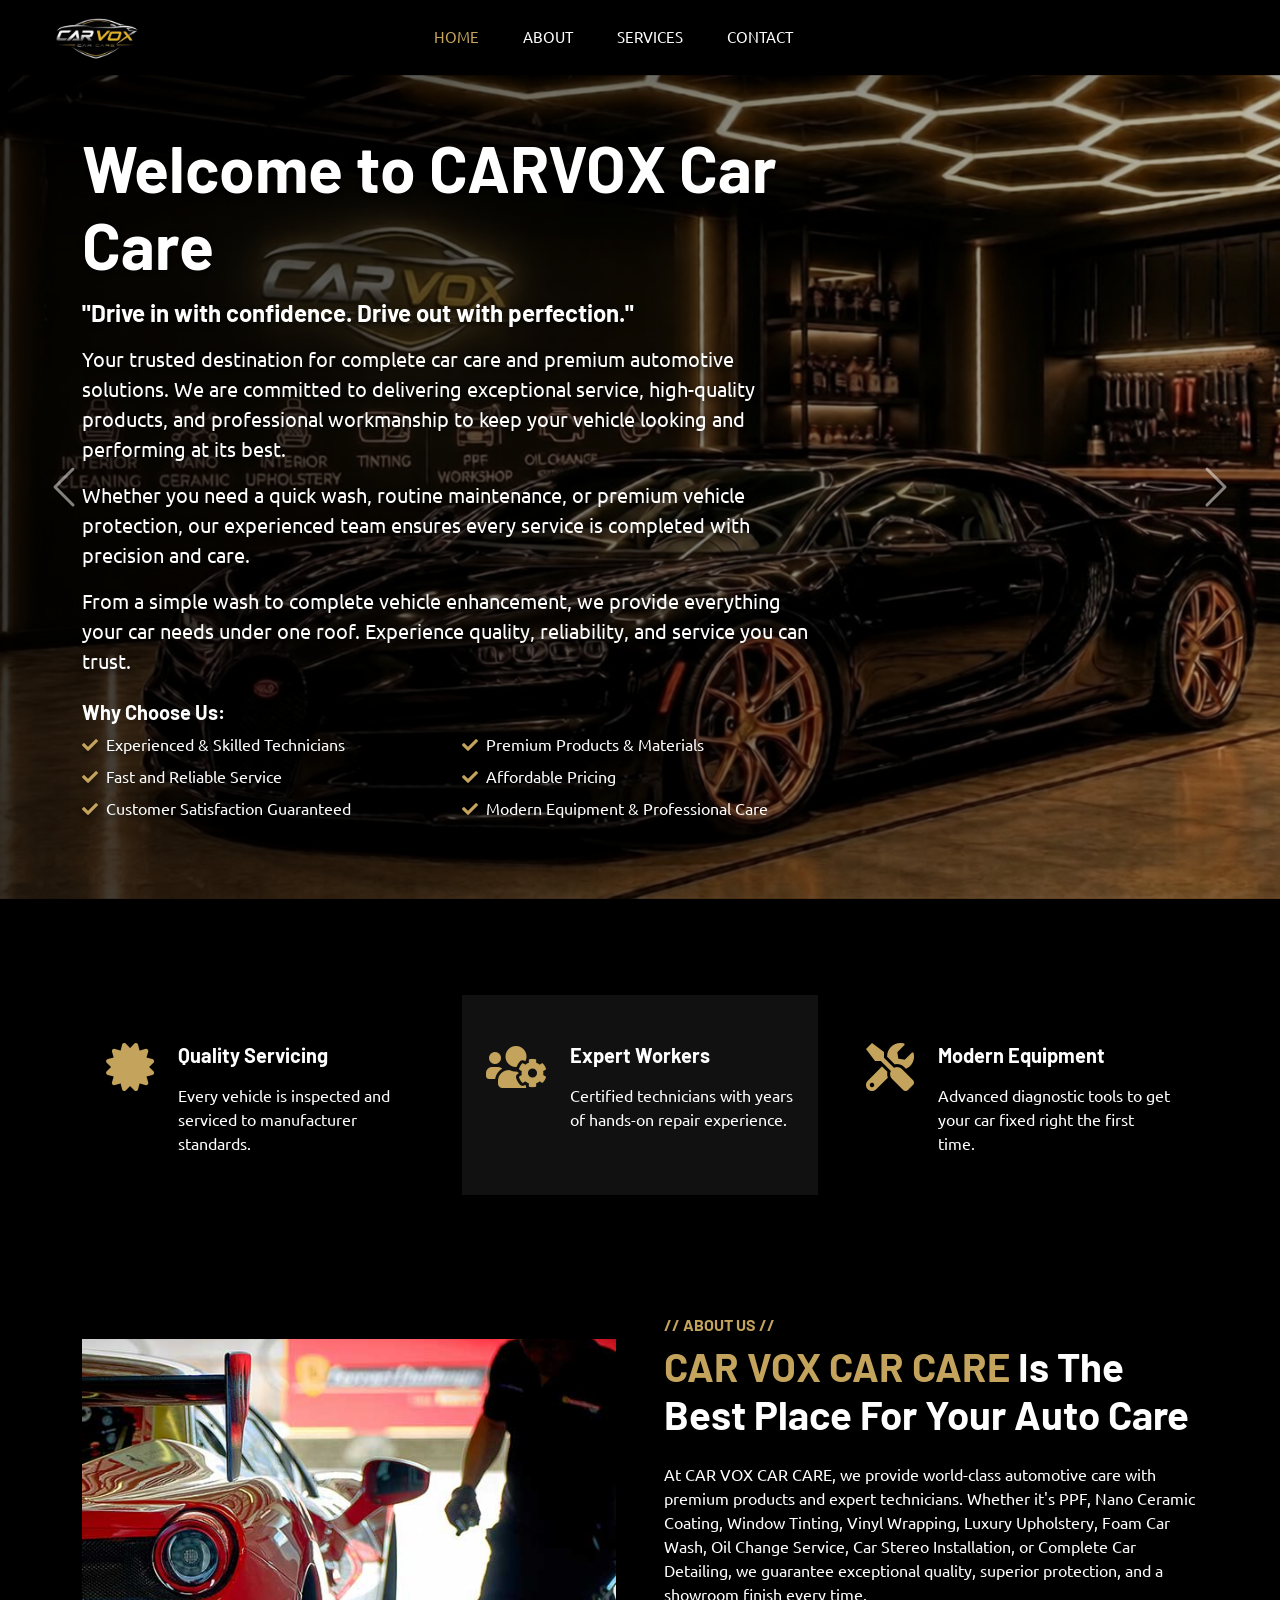
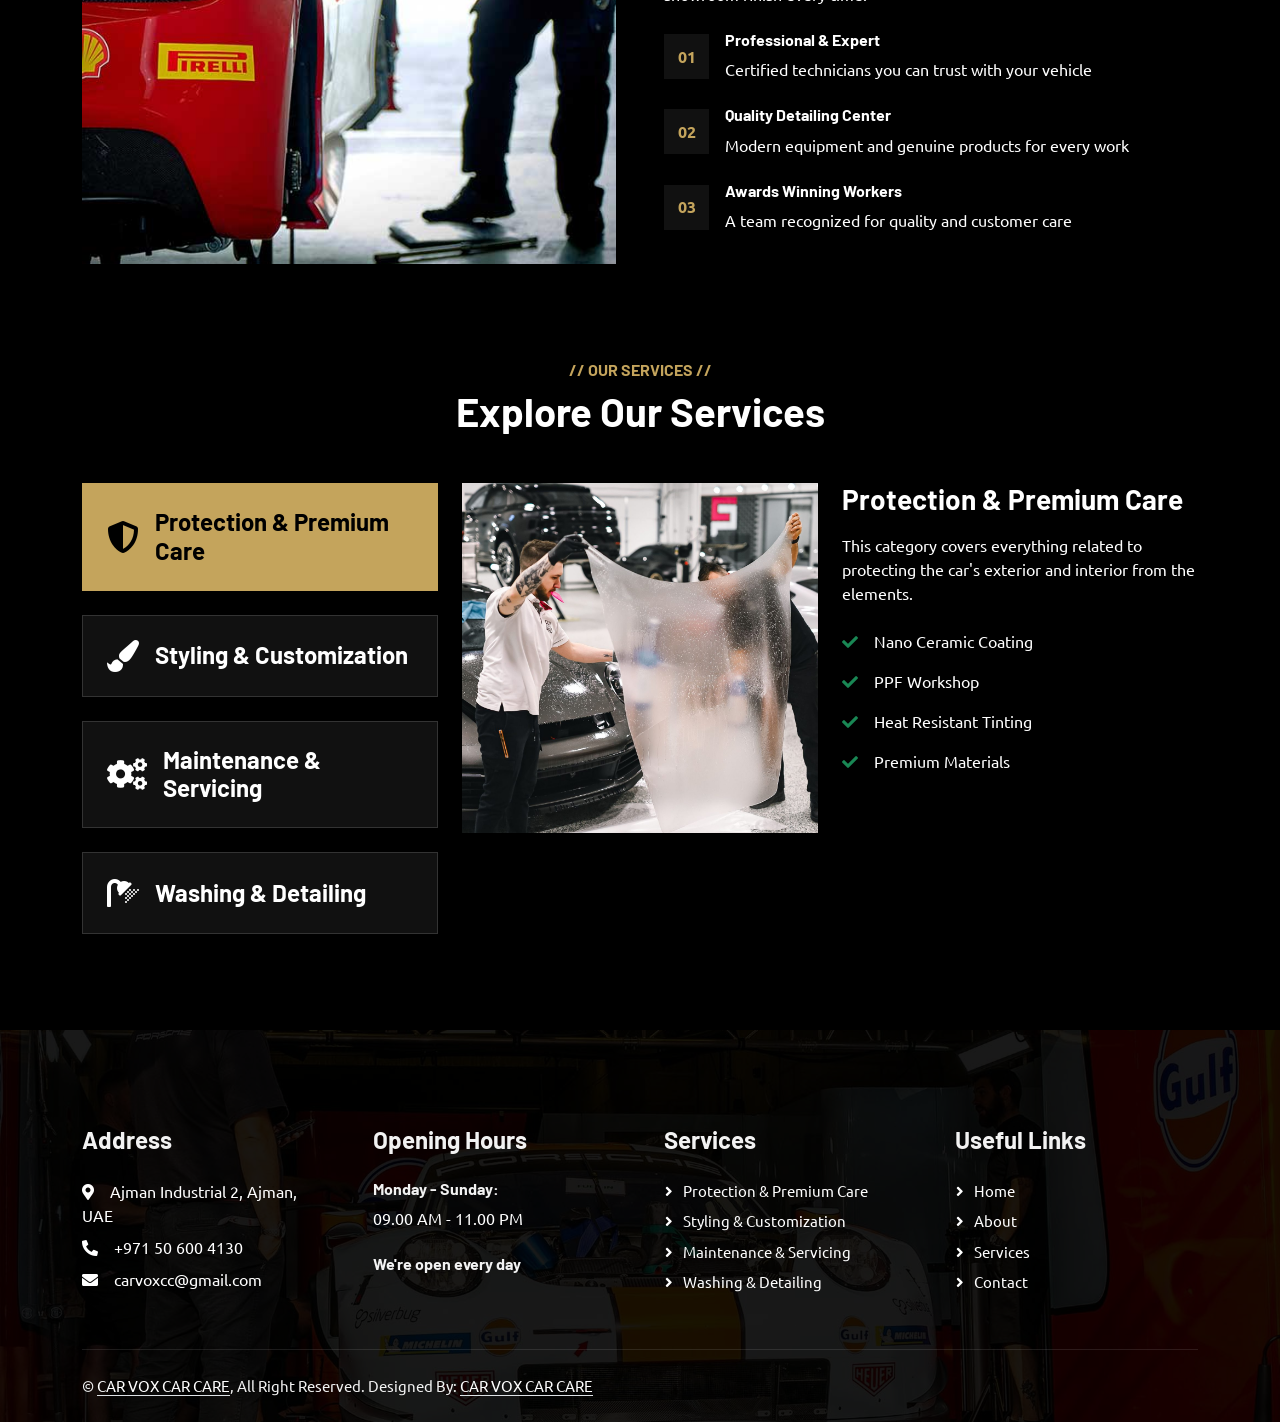
==== commit 9e1e53f7: "major update" ====
--- a/index.html
+++ b/index.html
@@ -85,23 +85,23 @@
         <button type="button" class="navbar-toggler me-4" data-bs-toggle="collapse" data-bs-target="#navbarCollapse">
             <span class="navbar-toggler-icon"></span>
         </button>
-        <div class="collapse navbar-collapse" id="navbarCollapse">
-            <div class="navbar-nav ms-auto p-4 p-lg-0">
+        <div class="collapse navbar-collapse justify-content-center" id="navbarCollapse">
+            <div class="navbar-nav mx-auto p-4 p-lg-0 align-items-center">
                 <a href="index.html" class="nav-item nav-link active">Home</a>
                 <a href="about.html" class="nav-item nav-link">About</a>
                 <a href="service.html" class="nav-item nav-link">Services</a>
                 <a href="contact.html" class="nav-item nav-link">Contact</a>
             </div>
-            <a href="contact.html" class="btn btn-primary py-4 px-lg-5 d-none d-lg-block">Get A Quote<i
-                    class="fa fa-arrow-right ms-3"></i></a>
         </div>
+        <div class="d-none d-lg-block px-4 px-lg-5" style="width: 260px; visibility: hidden;"></div>
     </nav>
     <!-- Navbar End -->
 
 
     <!-- Carousel Start -->
     <div class="container-fluid p-0 mb-5">
-        <div id="header-carousel" class="carousel slide carousel-fade" data-bs-ride="carousel" data-bs-interval="3500" data-bs-wrap="true" data-bs-pause="false" data-bs-touch="true">
+        <div id="header-carousel" class="carousel slide carousel-fade" data-bs-ride="carousel" data-bs-interval="3500"
+            data-bs-wrap="true" data-bs-pause="false" data-bs-touch="false">
             <div class="carousel-inner">
                 <div class="carousel-item active">
                     <img class="w-100" src="imgh/home1.png" alt="Welcome to CARVOX Car Care">
@@ -223,7 +223,7 @@
                     </div>
                 </div>
                 <div class="carousel-item">
-                    <img class="w-100" src="imgh/premium%20material.jpg" alt="Premium Materials">
+                    <img class="w-100" data-src="imgh/premium%20material.jpg" alt="Premium Materials">
                     <div class="carousel-caption d-flex align-items-center" style="background: rgba(0, 0, 0, 0.6);">
                         <div class="container">
                             <div class="row align-items-center justify-content-center justify-content-lg-start">
@@ -245,7 +245,7 @@
                     </div>
                 </div>
                 <div class="carousel-item">
-                    <img class="w-100" src="imgh/upolstery.jpg" alt="Interior Upholstery">
+                    <img class="w-100" data-src="imgh/upolstery.jpg" alt="Interior Upholstery">
                     <div class="carousel-caption d-flex align-items-center" style="background: rgba(0, 0, 0, 0.6);">
                         <div class="container">
                             <div class="row align-items-center justify-content-center justify-content-lg-start">
@@ -266,7 +266,7 @@
                     </div>
                 </div>
                 <div class="carousel-item">
-                    <img class="w-100" src="imgh/cat%20stero.jpg" alt="Car Stereo Systems">
+                    <img class="w-100" data-src="imgh/cat%20stero.jpg" alt="Car Stereo Systems">
                     <div class="carousel-caption d-flex align-items-center" style="background: rgba(0, 0, 0, 0.6);">
                         <div class="container">
                             <div class="row align-items-center justify-content-center justify-content-lg-start">
@@ -287,7 +287,7 @@
                     </div>
                 </div>
                 <div class="carousel-item">
-                    <img class="w-100" src="imgh/car%20aceesories.jpg" alt="Premium Accessories">
+                    <img class="w-100" data-src="imgh/car%20aceesories.jpg" alt="Premium Accessories">
                     <div class="carousel-caption d-flex align-items-center" style="background: rgba(0, 0, 0, 0.6);">
                         <div class="container">
                             <div class="row align-items-center justify-content-center justify-content-lg-start">
@@ -309,7 +309,7 @@
                     </div>
                 </div>
                 <div class="carousel-item">
-                    <img class="w-100" src="imgh/wrapping.jpg" alt="Professional Wrapping">
+                    <img class="w-100" data-src="imgh/wrapping.jpg" alt="Professional Wrapping">
                     <div class="carousel-caption d-flex align-items-center" style="background: rgba(0, 0, 0, 0.6);">
                         <div class="container">
                             <div class="row align-items-center justify-content-center justify-content-lg-start">
@@ -330,7 +330,7 @@
                     </div>
                 </div>
                 <div class="carousel-item">
-                    <img class="w-100" src="imgh/oilchange.jpg" alt="Engine Oil Change">
+                    <img class="w-100" data-src="imgh/oilchange.jpg" alt="Engine Oil Change">
                     <div class="carousel-caption d-flex align-items-center" style="background: rgba(0, 0, 0, 0.6);">
                         <div class="container">
                             <div class="row align-items-center justify-content-center justify-content-lg-start">
@@ -352,7 +352,7 @@
                     </div>
                 </div>
                 <div class="carousel-item">
-                    <img class="w-100" src="imgh/quick%20lube.jpg" alt="Quick Lube Service">
+                    <img class="w-100" data-src="imgh/quick%20lube.jpg" alt="Quick Lube Service">
                     <div class="carousel-caption d-flex align-items-center" style="background: rgba(0, 0, 0, 0.6);">
                         <div class="container">
                             <div class="row align-items-center justify-content-center justify-content-lg-start">
@@ -374,7 +374,7 @@
                     </div>
                 </div>
                 <div class="carousel-item">
-                    <img class="w-100" src="imgh/quality%20you%20can%20trust.jpg" alt="Quality You Can Trust">
+                    <img class="w-100" data-src="imgh/quality%20you%20can%20trust.jpg" alt="Quality You Can Trust">
                     <div class="carousel-caption d-flex align-items-center" style="background: rgba(0, 0, 0, 0.6);">
                         <div class="container">
                             <div class="row align-items-center justify-content-center justify-content-lg-start">
@@ -396,7 +396,7 @@
                     </div>
                 </div>
                 <div class="carousel-item">
-                    <img class="w-100" src="imgh/foam%20wr.png" alt="Foam Wash">
+                    <img class="w-100" data-src="imgh/foam%20wr.png" alt="Foam Wash">
                     <div class="carousel-caption d-flex align-items-center" style="background: rgba(0, 0, 0, 0.6);">
                         <div class="container">
                             <div class="row align-items-center justify-content-center justify-content-lg-start">
@@ -415,7 +415,7 @@
                     </div>
                 </div>
                 <div class="carousel-item">
-                    <img class="w-100" src="imgh/water%20service.jpg" alt="Water Service">
+                    <img class="w-100" data-src="imgh/water%20service.jpg" alt="Water Service">
                     <div class="carousel-caption d-flex align-items-center" style="background: rgba(0, 0, 0, 0.6);">
                         <div class="container">
                             <div class="row align-items-center justify-content-center justify-content-lg-start">
@@ -436,7 +436,7 @@
                     </div>
                 </div>
                 <div class="carousel-item">
-                    <img class="w-100" src="imgh/interior%20cleaning.jpg" alt="Interior Cleaning">
+                    <img class="w-100" data-src="imgh/interior%20cleaning.jpg" alt="Interior Cleaning">
                     <div class="carousel-caption d-flex align-items-center" style="background: rgba(0, 0, 0, 0.6);">
                         <div class="container">
                             <div class="row align-items-center justify-content-center justify-content-lg-start">
@@ -457,7 +457,7 @@
                     </div>
                 </div>
                 <div class="carousel-item">
-                    <img class="w-100" src="imgh/car%20dry.jpg" alt="Dry & Finish">
+                    <img class="w-100" data-src="imgh/car%20dry.jpg" alt="Dry & Finish">
                     <div class="carousel-caption d-flex align-items-center" style="background: rgba(0, 0, 0, 0.6);">
                         <div class="container">
                             <div class="row align-items-center justify-content-center justify-content-lg-start">
@@ -500,7 +500,7 @@
                         <div class="ps-4">
                             <h5 class="mb-3">Quality Servicing</h5>
                             <p>Every vehicle is inspected and serviced to manufacturer standards.</p>
-                            <a class="text-secondary border-bottom" href="">Read More</a>
+                            <!-- <a class="text-secondary border-bottom" href="">Read More</a> -->
                         </div>
                     </div>
                 </div>
@@ -510,7 +510,7 @@
                         <div class="ps-4">
                             <h5 class="mb-3">Expert Workers</h5>
                             <p>Certified technicians with years of hands-on repair experience.</p>
-                            <a class="text-secondary border-bottom" href="">Read More</a>
+                            <!-- <a class="text-secondary border-bottom" href="">Read More</a> -->
                         </div>
                     </div>
                 </div>
@@ -521,7 +521,7 @@
                             <h5 class="mb-3">Modern Equipment</h5>
                             <p>Advanced diagnostic tools to get your car fixed right the first
                                 time.</p>
-                            <a class="text-secondary border-bottom" href="">Read More</a>
+                            <!-- <a class="text-secondary border-bottom" href="">Read More</a> -->
                         </div>
                     </div>
                 </div>
@@ -548,12 +548,11 @@
                     <h1 class="mb-4"><span class="text-primary">CAR VOX CAR
                             CARE</span> Is The Best Place For Your Auto
                         Care</h1>
-                    <p class="mb-4">CAR VOX CAR CARE is a full-service auto
-                        repair shop dedicated to keeping your
-                        vehicle safe and reliable. From routine maintenance
-                        to major repairs, our certified technicians
-                        combine honest advice with quality workmanship on
-                        every job.</p>
+                    <p class="mb-4">At CAR VOX CAR CARE, we provide world-class automotive care with premium products
+                        and expert technicians. Whether it's PPF, Nano Ceramic Coating, Window Tinting, Vinyl Wrapping,
+                        Luxury Upholstery, Foam Car Wash, Oil Change Service, Car Stereo Installation, or Complete Car
+                        Detailing, we guarantee exceptional quality, superior protection, and a showroom finish every
+                        time.</p>
                     <div class="row g-4 mb-3 pb-3">
                         <div class="col-12 wow fadeIn" data-wow-delay="0.1s">
                             <div class="d-flex">
@@ -575,9 +574,9 @@
                                     <span class="fw-bold text-secondary">02</span>
                                 </div>
                                 <div class="ps-3">
-                                    <h6>Quality Servicing Center</h6>
-                                    <span>Modern equipment and genuine parts
-                                        for every repair</span>
+                                    <h6>Quality Detailing Center</h6>
+                                    <span>Modern equipment and genuine products
+                                        for every work</span>
                                 </div>
                             </div>
                         </div>
@@ -595,8 +594,8 @@
                             </div>
                         </div>
                     </div>
-                    <a href="about.html" class="btn btn-primary py-3 px-5">Read More<i
-                            class="fa fa-arrow-right ms-3"></i></a>
+                    <!-- <a href="about.html" class="btn btn-primary py-3 px-5">Read More<i
+                            class="fa fa-arrow-right ms-3"></i></a> -->
                 </div>
             </div>
         </div>
@@ -657,8 +656,8 @@
                                     <p><i class="fa fa-check text-success me-3"></i>PPF Workshop</p>
                                     <p><i class="fa fa-check text-success me-3"></i>Heat Resistant Tinting</p>
                                     <p><i class="fa fa-check text-success me-3"></i>Premium Materials</p>
-                                    <a href="contact.html" class="btn btn-primary py-3 px-5 mt-3">Book Service<i
-                                            class="fa fa-arrow-right ms-3"></i></a>
+                                    <!-- <a href="contact.html" class="btn btn-primary py-3 px-5 mt-3">Book Service<i
+                                            class="fa fa-arrow-right ms-3"></i></a> -->
                                 </div>
                             </div>
                         </div>
@@ -678,8 +677,8 @@
                                     <p><i class="fa fa-check text-success me-3"></i>Car Stereo Systems</p>
                                     <p><i class="fa fa-check text-success me-3"></i>Premium Accessories</p>
                                     <p><i class="fa fa-check text-success me-3"></i>Professional Wrapping</p>
-                                    <a href="contact.html" class="btn btn-primary py-3 px-5 mt-3">Book Service<i
-                                            class="fa fa-arrow-right ms-3"></i></a>
+                                    <!-- <a href="contact.html" class="btn btn-primary py-3 px-5 mt-3">Book Service<i
+                                            class="fa fa-arrow-right ms-3"></i></a> -->
                                 </div>
                             </div>
                         </div>
@@ -698,8 +697,8 @@
                                     <p><i class="fa fa-check text-success me-3"></i>Engine Oil Change</p>
                                     <p><i class="fa fa-check text-success me-3"></i>Quick Lube Service</p>
                                     <p><i class="fa fa-check text-success me-3"></i>Quality You Can Trust</p>
-                                    <a href="contact.html" class="btn btn-primary py-3 px-5 mt-3">Book Service<i
-                                            class="fa fa-arrow-right ms-3"></i></a>
+                                    <!-- <a href="contact.html" class="btn btn-primary py-3 px-5 mt-3">Book Service<i
+                                            class="fa fa-arrow-right ms-3"></i></a> -->
                                 </div>
                             </div>
                         </div>
@@ -719,8 +718,8 @@
                                     <p><i class="fa fa-check text-success me-3"></i>Water Service</p>
                                     <p><i class="fa fa-check text-success me-3"></i>Interior Cleaning</p>
                                     <p><i class="fa fa-check text-success me-3"></i>Dry & Finish</p>
-                                    <a href="contact.html" class="btn btn-primary py-3 px-5 mt-3">Book Service<i
-                                            class="fa fa-arrow-right ms-3"></i></a>
+                                    <!-- <a href="contact.html" class="btn btn-primary py-3 px-5 mt-3">Book Service<i
+                                            class="fa fa-arrow-right ms-3"></i></a> -->
                                 </div>
                             </div>
                         </div>
@@ -979,30 +978,21 @@
             <div class="row g-5">
                 <div class="col-lg-3 col-md-6">
                     <h4 class="text-light mb-4">Address</h4>
-                    <p class="mb-2"><i class="fa fa-map-marker-alt me-3"></i>Ajman
-                        Industrial 2, Ajman, UAE</p>
-                    <p class="mb-2"><i class="fa fa-phone-alt me-3"></i>+971
-                        50 600 4130</p>
-                    <p class="mb-2"><i class="fa fa-envelope me-3"></i>carvoxcc@gmail.com
-                    </p>
-                    <div class="d-flex pt-2">
-                        <a class="btn btn-outline-light btn-social" href=""><i class=" fab
-                                                                                    fa-twitter"></i></a>
-                        <a class="btn btn-outline-light btn-social" href=""><i class=" fab
-                                                                                    fa-facebook-f"></i></a>
-                        <a class="btn btn-outline-light btn-social" href=""><i class=" fab
-                                                                                    fa-youtube"></i></a>
-                        <a class="btn btn-outline-light btn-social" href=""><i class=" fab
-                                                                                    fa-linkedin-in"></i></a>
-                    </div>
+                    <p class="mb-2"><i class="fa fa-map-marker-alt me-3"></i>Ajman Industrial 2, Ajman, UAE</p>
+                    <p class="mb-2"><i class="fa fa-phone-alt me-3"></i>+971 50 600 4130</p>
+                    <p class="mb-2"><i class="fa fa-envelope me-3"></i>carvoxcc@gmail.com</p>
+                    <!-- <div class="d-flex pt-2">
+                        <a class="btn btn-outline-light btn-social" href=""><i class="fab fa-twitter"></i></a>
+                        <a class="btn btn-outline-light btn-social" href=""><i class="fab fa-facebook-f"></i></a>
+                        <a class="btn btn-outline-light btn-social" href=""><i class="fab fa-youtube"></i></a>
+                        <a class="btn btn-outline-light btn-social" href=""><i class="fab fa-linkedin-in"></i></a>
+                    </div> -->
                 </div>
                 <div class="col-lg-3 col-md-6">
-                    <h4 class="text-light mb-4">Opening Hours
-                    </h4>
+                    <h4 class="text-light mb-4">Opening Hours</h4>
                     <h6 class="text-light">Monday - Sunday:</h6>
                     <p class="mb-4">09.00 AM - 11.00 PM</p>
-                    <h6 class="text-light">We're open every day
-                    </h6>
+                    <h6 class="text-light">We're open every day</h6>
                     <p class="mb-0"> </p>
                 </div>
                 <div class="col-lg-3 col-md-6">
@@ -1012,40 +1002,38 @@
                     <a class="btn btn-link" href="service.html">Maintenance & Servicing</a>
                     <a class="btn btn-link" href="service.html">Washing & Detailing</a>
                 </div>
-                <div class=" col-lg-3 col-md-6">
-                    <h4 class="text-light mb-4">Newsletter
-                    </h4>
-                    <p>Sign up for service reminders,
-                        seasonal maintenance tips, and
-                        special offers.</p>
-                    <!-- <div class="position-relative mx-auto" style="max-width: 400px;">
+                <div class="col-lg-3 col-md-6">
+                    <h4 class="text-light mb-4">Useful Links</h4>
+                    <a class="btn btn-link" href="index.html">Home</a>
+                    <a class="btn btn-link" href="about.html">About</a>
+                    <a class="btn btn-link" href="service.html">Services</a>
+                    <a class="btn btn-link" href="contact.html">Contact</a>
+                </div>
+                <!-- <div class="col-lg-3 col-md-6">
+                    <h4 class="text-light mb-4">Newsletter</h4>
+                    <p>Sign up for service reminders, seasonal maintenance tips, and special offers.</p>
+                    <div class="position-relative mx-auto" style="max-width: 400px;">
                         <input class="form-control border-0 w-100 py-3 ps-4 pe-5" type="text" placeholder="Your email">
-                        <button type="button"
-                            class="btn btn-primary py-2 position-absolute top-0 end-0 mt-2 me-2">SignUp</button>
-                    </div> -->
-                </div>
+                        <button type="button" class="btn btn-primary py-2 position-absolute top-0 end-0 mt-2 me-2">SignUp</button>
+                    </div>
+                </div> -->
             </div>
         </div>
         <div class="container">
             <div class="copyright">
                 <div class="row">
                     <div class="col-md-6 text-center text-md-start mb-3 mb-md-0">
-                        &copy; <a class="border-bottom" href="#">CAR VOX CAR CARE</a>, All
-                        Right Reserved.
-
-                        <!--/*** This template is free as long as you keep the footer author's credit link/attribution link/backlink. If you'd like to use the template without the footer author's credit link/attribution link/backlink, you can purchase the Credit Removal License from "https://htmlcodex.com/credit-removal". Thank you for your support. ***/-->
-                        Designed By <a class="border-bottom" href="https://carvoxcc.com">CARVOXCC</a>
-                        <br>Distributed By: <a class="border-bottom" href="https://carvoxcc.com"
-                            target="_blank">CARVOXCC</a>
-                    </div>
-                    <div class="col-md-6 text-center text-md-end">
+                        &copy; <a class="border-bottom" href="#">CAR VOX CAR CARE</a>, All Right Reserved. Designed By:
+                        <a class="border-bottom" href="https://carvoxcc.com">CAR VOX CAR CARE</a>
+                    </div>
+                    <!-- <div class="col-md-6 text-center text-md-end">
                         <div class="footer-menu">
                             <a href="">Home</a>
                             <a href="">Cookies</a>
                             <a href="">Help</a>
                             <a href="">FQAs</a>
                         </div>
-                    </div>
+                    </div> -->
                 </div>
             </div>
         </div>
@@ -1062,7 +1050,7 @@
             aria-label="Visit CAR VOX on Instagram">
             <i class="fab fa-instagram"></i>
         </a>
-        <div class="dropdown dropstart">
+        <!-- <div class="dropdown dropstart">
             <button class="btn btn-secondary dropdown-toggle iconBox" type="button" id="socialDropdownBtn"
                 aria-label="More social links" data-bs-toggle="dropdown" aria-expanded="false">
                 <i class="fa fa-ellipsis-v"></i>
@@ -1081,7 +1069,7 @@
                     </a>
                 </li>
             </ul>
-        </div>
+        </div> -->
     </section>
 
     <!-- Back to Top -->
--- a/css/style.css
+++ b/css/style.css
@@ -83,14 +83,22 @@
 }
 
 /* Navbar links: white text, brass on hover/active */
+.navbar .navbar-nav {
+    display: flex;
+    align-items: center;
+    justify-content: center;
+    right: translateX(50px);
+}
+
 .navbar .navbar-nav .nav-link,
 .navbar-dark .navbar-nav .nav-link {
-    margin-right: 30px;
+    margin: 0 22px;
     padding: 25px 0;
     color: #ffffff !important;
     font-size: 15px;
     text-transform: uppercase;
     outline: none;
+    text-align: center;
 }
 
 .navbar .navbar-nav .nav-link:hover,
@@ -102,12 +110,13 @@
 
 @media (max-width:991.98px) {
     .navbar-dark .navbar-nav .nav-link {
-        margin-right: 0;
+        margin: 0;
         padding: 10px 0;
     }
 
     .navbar-dark .navbar-nav {
         border-top: 1px solid #333333;
+        text-align: center;
     }
 }
 
@@ -218,11 +227,19 @@
 }
 
 /* Global Responsive Bounds & Performance Optimizations */
-html, body {
+html,
+body {
     overflow-x: hidden !important;
     width: 100% !important;
     max-width: 100% !important;
     -webkit-tap-highlight-color: transparent;
+}
+
+/* CSS Input Suppression during active slide transitions */
+#header-carousel.is-animating,
+#heroSlider.is-animating {
+    pointer-events: none !important;
+    touch-action: none !important;
 }
 
 /* 60FPS Hardware Acceleration & Zero CLS Slider Framework */
@@ -316,7 +333,9 @@
         padding-right: 14px !important;
     }
 
-    .service-item, .team-item, .fact-item {
+    .service-item,
+    .team-item,
+    .fact-item {
         margin-bottom: 1.25rem !important;
     }
 }
@@ -837,12 +856,17 @@
     background-color: #111111 !important;
     color: #ffffff !important;
     border: 1px solid #333 !important;
+    transition: all 0.5s ease-in-out !important;
 }
 
 .nav-pills .nav-link.active {
     background-color: var(--brass) !important;
     border-color: var(--brass) !important;
     color: #000000 !important;
+}
+
+.tab-content .tab-pane {
+    transition: opacity 0.5s ease-in-out !important;
 }
 
 /* Tables */
@@ -929,4 +953,54 @@
 textarea {
     color: #ffffff !important;
     resize: vertical;
+}
+
+/* Phone / Mobile View: Image & Description Content FIRST, Category Buttons DOWN */
+@media (max-width: 991.98px) {
+    /* 1. Main Services Section: Put Image & Description (col-lg-8) FIRST, Buttons (col-lg-4) DOWN */
+    .service .row.g-4 {
+        display: flex !important;
+        flex-direction: column !important;
+    }
+
+    .service .row.g-4 > .col-lg-8 {
+        order: 1 !important; /* Image & Description Card FIRST on top */
+        width: 100% !important;
+    }
+
+    .service .row.g-4 > .col-lg-4 {
+        order: 2 !important; /* Category Buttons DOWN below text */
+        width: 100% !important;
+        margin-top: 25px !important;
+    }
+
+    /* 2. Inside Active Tab: Photo FIRST on top, Description Text DOWN below */
+    .service .tab-pane .row {
+        display: flex !important;
+        flex-direction: column !important;
+    }
+
+    .service .tab-pane .row > div:first-child {
+        order: 1 !important; /* Photo FIRST */
+        width: 100% !important;
+        min-height: 260px !important;
+        margin-bottom: 20px !important;
+    }
+
+    .service .tab-pane .row > div:last-child {
+        order: 2 !important; /* Description Text DOWN below photo */
+        width: 100% !important;
+    }
+
+    .service .tab-pane img {
+        border-radius: 10px;
+        position: relative !important;
+        width: 100% !important;
+        height: 260px !important;
+        object-fit: cover !important;
+    }
+
+    .service .tab-pane .position-relative {
+        height: 260px !important;
+    }
 }
